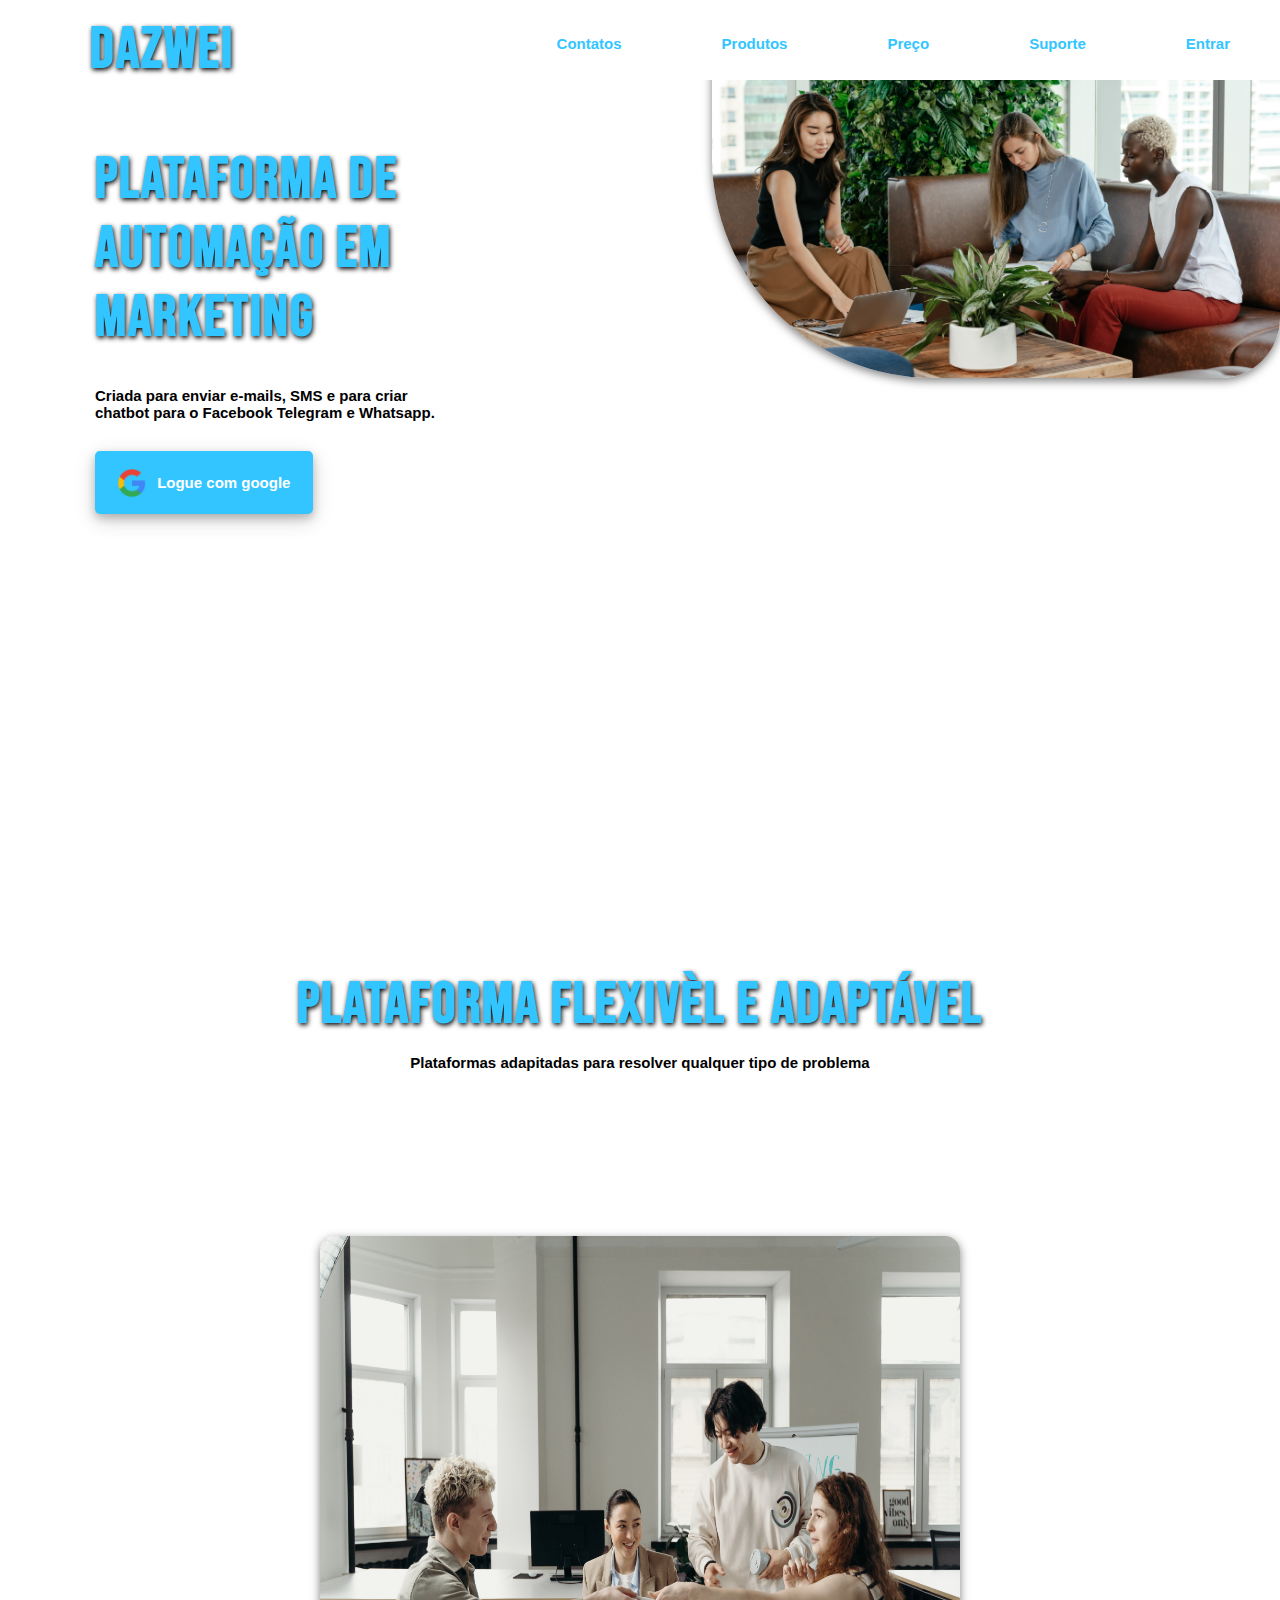
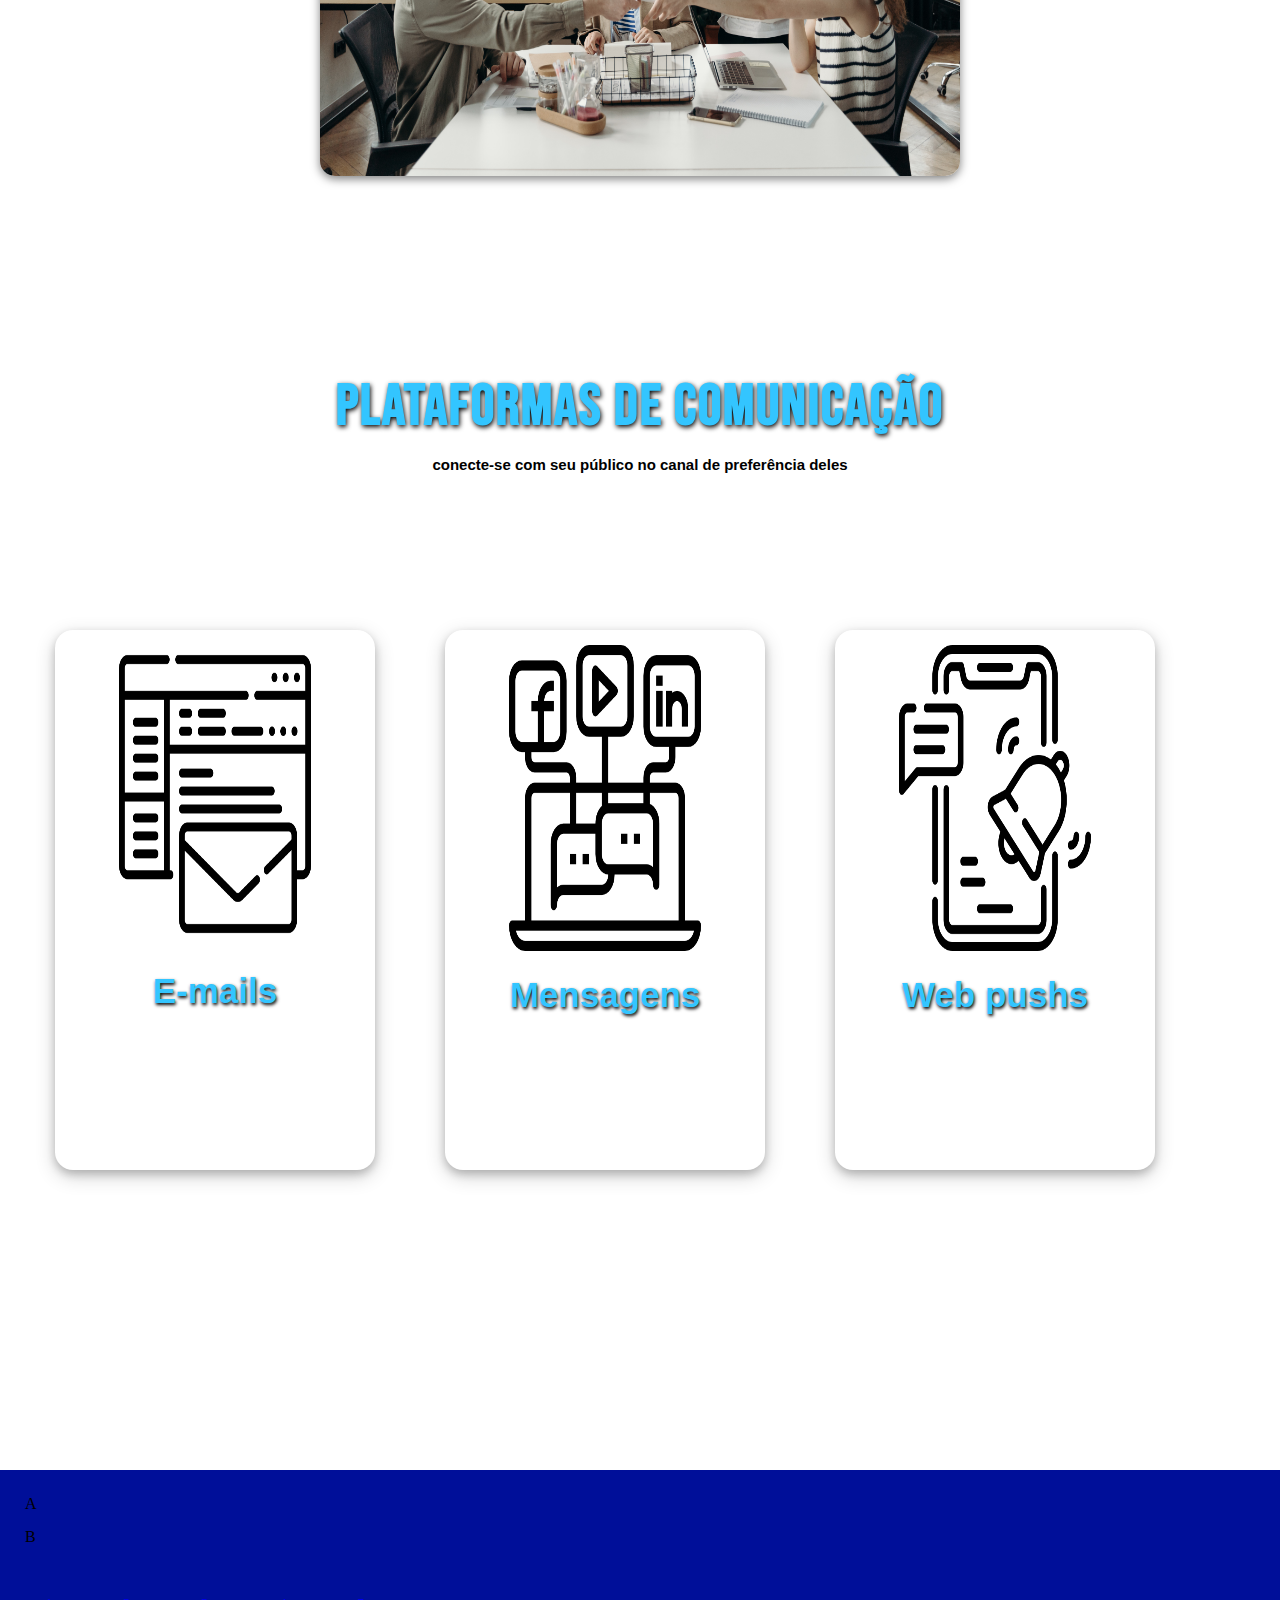
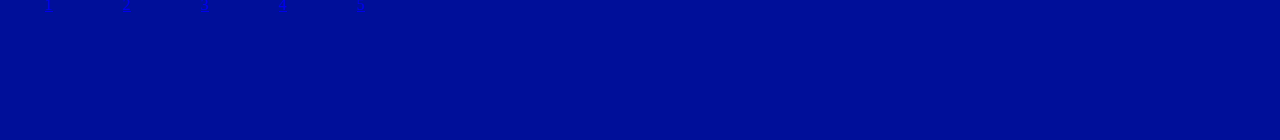
==== index.html @ a372cc3f "adicionado o nome do site e mudanças na nav bar" ====
<!DOCTYPE html>
<html lang="pt-br">
<head>
    <meta charset="UTF-8">
    <meta http-equiv="X-UA-Compatible" content="IE=edge">
    <meta name="viewport" content="width=device-width, initial-scale=1.0">
    <link rel="stylesheet" href="https://cdnjs.cloudflare.com/ajax/libs/font-awesome/4.7.0/css/font-awesome.min.css">
    <link rel="preconnect" href="https://fonts.googleapis.com">
    <link rel="stylesheet" href="https://fonts.googleapis.com/icon?family=Material+Icons">
    <link rel="preconnect" href="https://fonts.gstatic.com" crossorigin>
    <link href="https://fonts.googleapis.com/css2?family=Archivo+Black&family=Bebas+Neue&family=Suez+One&display=swap" rel="stylesheet">
    <link rel="stylesheet" href="./styles/styles.css">
    <link rel="shortcut icon" href="images/favicon_io/favicon.ico" type="image/x-icon">
    <title>Dazwei</title>
</head>
<body>
    
    <header>
        <nav class="nav-1 color-primary-white-background">
            <!--<img src="./images/favicon_io/apple-touch-icon.png"/>-->
            <h1 class="archivo-black-2 color-primary-blue">Dazwei</h1>
            <ul>
                <li><a class="a color-primary-blue font-arial"  href="#">Contatos</a></li>
                <li><a class="a color-primary-blue font-arial" href="#">Produtos</a></li>
                <li><a class="a color-primary-blue font-arial" href="#">Preço</a></li>
                <li><a class="a color-primary-blue font-arial" href="#">Suporte</a></li>
                <li><a class="a color-primary-blue font-arial" href="#">Entrar</a></li>
            </ul>
        </nav>
        <div class="text-1">
            <h2 class="archivo-black-2 color-primary-blue">Plataforma de automação em marketing</h2>
            <p class="font-arial">Criada para enviar e-mails, SMS e para criar <br> chatbot para o Facebook Telegram e Whatsapp.</p>
        <div class="button color-primary-blue-background font-arial color-primary-white"><img src="./images/icons/imagem-google-logo-com-fundo-transparente-1.png"/>Logue com google</div>
        </div>
        <figure class="fig-1">
            <img src="./images/pexels-alexander-suhorucov-6457495.jpg" alt="Imagem principal"/>
        </figure>
    </header>
    <main>
        <section class="sec-1 color-primary-white-background">
            <h3 class="archivo-black-2 color-primary-blue">Plataforma flexivèl e adaptável</h3>
            <p class="font-arial">Plataformas adapitadas para resolver qualquer tipo de problema</p>
            <figure class="fig-2">
                <img src="./images/pexels-cottonbro-7429467.jpg" alt="imagem secundária"/>
            </figure>
        </section>
        <div class="txt-2 color-primary-white-background">
            <h4 class="archivo-black-2 color-primary-blue">Plataformas de comunicação</h4>
            <p class="font-arial">conecte-se com seu público no canal de preferência deles</p>
        </div>
        <section class="sec-2 color-primary-blue">
            <div   class="fig-3 shake">
                <figure>
                    <img src="./images/icons/mail (1).png" alt="email"/>
                </figure>
                <h2  class="font-arial-2">E-mails</h2>
            </div>
            <div  class="fig-4 shake">
                <figure>
                    <img src="./images/icons/midia-social.png" alt="midia"/>
                </figure>
                <h2 class="font-arial-2">Mensagens</h2>
            </div>
            <div  class="fig-5 shake">
                <figure>
                    <img src="./images/icons/notification.png" alt="midia"/>
                </figure>
                <h2 class="font-arial-2">Web pushs</h2>
            </div>
        </section>
    </main>
    <footer class="color-dark-blue-background">
        <button onclick="topFunction()" id="myBtn">
            <!--<i class="material-icons arrow-up">arrow_drop_up</i>-->
            <img src="./images/icons/icons8-slide-up-64.png" title="Inicio"/>
        </button>
        <p>A</p>
        <p>B</p>
        <nav>
            <ul>
                <li><a href="#">1</a></li>
                <li><a href="#">2</a></li>
                <li><a href="#">3</a></li>
                <li><a href="#">4</a></li>
                <li><a href="#">5</a></li>
            </ul>
        </nav>
    </footer>
    <script src="./scripts/script.js"></script>
</body>
</html>
---- styles/styles.css ----
/* formatação do body */
* {
    margin: 0;
    padding: 0;
    box-sizing: border-box;
}
/* fonts */

.font-arial {
    font-family: Arial, Helvetica, sans-serif;
    font-size: 15px;
    font-weight: bold;
}
.font-arial-2 {
    font-family: Arial, Helvetica, sans-serif;
    font-size: 35px;
    font-weight: bold;
}
.font-arial-3 {
    font-family: Arial, Helvetica, sans-serif;
    font-size: 10px;
    font-weight: bold;
}
.bebas-neue {
    font-family: 'Bebas Neue', cursive;
    font-size: 15px;
    font-weight: bold;
}
.bebas-neue-2 {
    font-family: 'Bebas Neue', cursive;
    font-size: 45px;
    font-weight: bold;
    font-stretch: expanded;
    letter-spacing: 5px;
}
.bebas-neue-3 {
    font-family: 'Bebas Neue', cursive;
    font-size: 10px;
    font-weight: bold;
}
.archivo-black {
    font-family: 'Archivo Black', sans-serif;
    font-size: 15px;
    font-family: 'Bebas Neue', cursive;
}
.archivo-black-2 {
    font-family: 'Archivo Black', sans-serif;
    font-size: 58px;
    letter-spacing: 2px;
    font-family: 'Bebas Neue', cursive;
}
.archivo-black-3 {
    font-family: 'Archivo Black', sans-serif;
    font-size: 10px;
    font-family: 'Bebas Neue', cursive;
}
.suez-one {
    font-family: 'Suez One', serif;
    font-size: 58px;
}

/* paleta de cores */
.color-primary-white {
    color: hsl(0, 100%, 100%)
}
.color-primary-white-background {
    background-color: hsl(0, 100%, 100%);
}
.color-primary-blue {
    color: hsl(197, 100%, 60%);
}
.color-primary-blue-background {
    background-color: hsl(197, 100%, 60%);
}
.color-dark-blue {
    color: hsl(234, 100%, 30%);
}
.color-dark-blue-background {
    background-color: hsl(234, 100%, 30%);
}

header {
    display: flex;
    flex-direction: row;
    justify-content: space-between;
    background-position: 50% 50%;
    background-size: cover;
    width: 100%;
    height: 100vh;
}
h1 {
    margin: 15px 0 0 90px;
    text-shadow: 1px 2px 0.1em rgba(0, 0, 0, 1);
}
.text-1 {
    width:max-content;
    margin: 80px 80px;
    height: 50vh;
    align-items: center;
}
p {
    margin: 15px;
    padding: auto;
}
.button {
    width: 17vw;
    height: 7vh;
    border-radius: 5px;
    margin: 15px;
    display: flex;
    margin-top: 30px;
    align-items: center;
    justify-content: center;
    padding: 3px;
    box-shadow: 0 4px 8px 0 rgba(0, 0, 0, 0.2), 0 6px 20px 0 rgba(0, 0, 0, 0.19);
}
.button:hover {
    background-color: hsl(234, 100%, 30%);
}
.button img {
    width: 30px;
    height: 30px;
    margin-right: 10px;
}
.sec-1 {
    display: flex;
    flex-direction: column;
    justify-content: space-between;
    align-items: center;
}
.fig-1 {
    width: 70vw;
    height: 70vh;
}
.fig-1 img {
    
    width: 100%;
    box-sizing: border-box;
    border-radius: 1px 0px 60px 221px;
    box-shadow: 0px 3px 0.6em rgba(0, 0, 0, 0.5);
}
.fig-2 img{
    margin-top: 150px;
    width: 50vw;
    height: 60vh;
    box-sizing: border-box;
    border-radius: 15px;
    box-shadow: 0px 3px 0.6em rgba(0, 0, 0, 0.5);
}
.nav-1 {
    display: flex;
    flex-direction: row;
    justify-content: space-between;
    position: absolute;
    height: 80px;
    width: 100%;  
}
ul {
    justify-content: space-around;
    list-style: none;
}
li {
    float: left;
    margin: 35px;
}
.nav-1 a {
    padding: 15px;
    text-decoration: none;
    border-bottom: 3px solid transparent;
}
.nav-1 a:hover {
    color: hsl(234, 100%, 30%);
    border-bottom: 3px solid hsl(234, 100%, 30%);
}
.sec-1 {
    padding-top: 70px;
    width: 100%;
    height: auto;
}
.sec-2 {
    width: 100%;
    height: auto;
    display: flex;
    flex-direction:row;
    justify-content: center;
    align-items: center;
    padding: 15px;
    padding-bottom: 300px;
}
.txt-2 {
    display: flex;
    justify-content: center;
    align-items: center;
    flex-direction: column;
    padding-top: 50PX;
    height: 50vh;
}
h2 {
    margin: 65px 15px 35px 15px;
    text-shadow: 1px 2px 0.1em rgba(0, 0, 0, 1);
}
h3 {
    text-shadow: 1px 2px 0.1em rgba(0, 0, 0, 1);
}
h4 {
    text-shadow: 1px 2px 0.1em rgba(0, 0, 0, 1);
}
.fig-3 {
    padding: 1px;
    border-radius: 18px;
    margin: -15px 70px 0px 0px;
    width: 25vw;
    height: 60vh;
    text-align: center;
    box-shadow: 0 4px 8px 0 rgba(0, 0, 0, 0.2), 0 6px 20px 0 rgba(0, 0, 0, 0.19);
}
.fig-3 h2 {
    margin: 10px;
}
.fig-3 img {
    margin: 10px;
    width: 15vw;
    height: 34vh;
}
.fig-4 {
    padding: 5px;
    border-radius: 18px;
    width: 25vw;
    height: 60vh;
    margin: -15px 70px 0px 0px;
    text-align: center;
    box-shadow: 0 4px 8px 0 rgba(0, 0, 0, 0.2), 0 6px 20px 0 rgba(0, 0, 0, 0.19);
}
.fig-4 h2 {
    margin: 10px;
}
.fig-4 img {
    width: 15vw;
    height: 34vh;
    margin: 10px;
}
.fig-5 {
    padding: 5px;
    border-radius: 18px;
    width: 25vw;
    height: 60vh;
    margin: -15px 70px 0px 0px;
    text-align: center;
    box-shadow: 0 4px 8px 0 rgba(0, 0, 0, 0.2), 0 6px 20px 0 rgba(0, 0, 0, 0.19);
}
.shake img:hover {
    
    animation: shake 0.5s;
  
    animation-iteration-count: 3.5s;
  }
  
  @keyframes shake {
    0% { transform: translate(1px, 1px) rotate(0deg); }
    10% { transform: translate(-1px, -2px) rotate(-1deg); }
    20% { transform: translate(-3px, 0px) rotate(1deg); }
    30% { transform: translate(3px, 2px) rotate(0deg); }
    40% { transform: translate(1px, -1px) rotate(1deg); }
    50% { transform: translate(-1px, 2px) rotate(-1deg); }
    60% { transform: translate(-3px, 1px) rotate(0deg); }
    70% { transform: translate(3px, 1px) rotate(-1deg); }
    80% { transform: translate(-1px, -1px) rotate(1deg); }
    90% { transform: translate(1px, 2px) rotate(0deg); }
    100% { transform: translate(1px, -2px) rotate(-1deg); }
  }
.fig-5 h2 {
    margin: 10px;
}
.fig-5 img {
    width: 15vw;
    height: 34vh;
    margin: 10px;
}
.arrow-up {
    font-size: 40px;
}
footer {
    width: 100%;
    height: 30vh;
    padding: 10px;
}
#myBtn {
    display: none; /* Hidden by default */
    position: fixed; /* Fixed/sticky position */
    bottom: 200px; /* Place the button at the bottom of the page */
    right: 30px; /* Place the button 30px from the right */
    z-index: 99; /* Make sure it does not overlap */
    border: none; /* Remove borders */
    outline: none; /* Remove outline */
    background-color: hsl(197, 100%, 60%); /* Set a background color */
    color: white; /* Text color */
    cursor: pointer; /* Add a mouse pointer on hover */
    padding: 0px; /* Some padding */
    border-radius: 50%; /* Rounded corners */
    font-size: 4px; /* Increase font size */
    box-shadow: 0 4px 8px 0 rgba(0, 0, 0, 0.384), 0 6px 20px 0 rgba(0, 0, 0, 0.397);
  }
#myBtn img {
    height: 50px;
}
  
  #myBtn:hover {
    background-color: hsl(234, 100%, 30%); /* Add a dark-grey background on hover */
  }
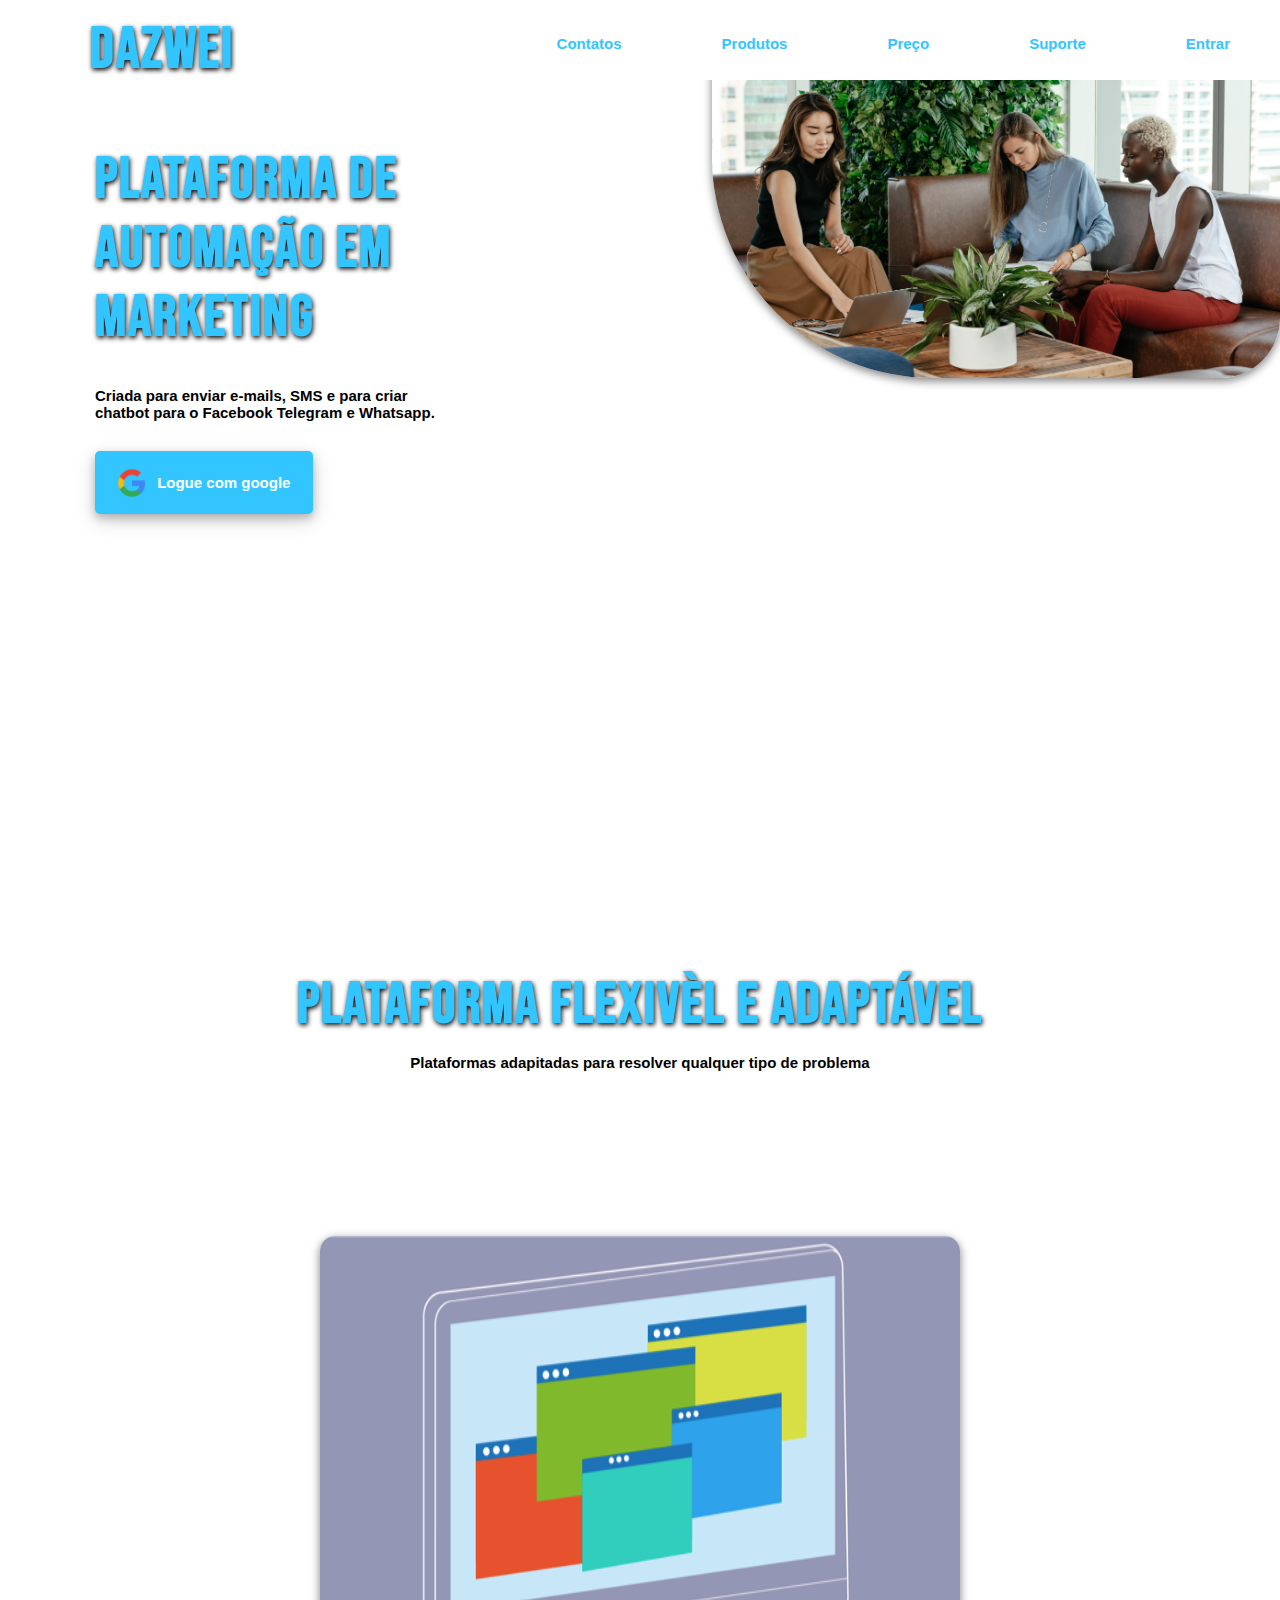
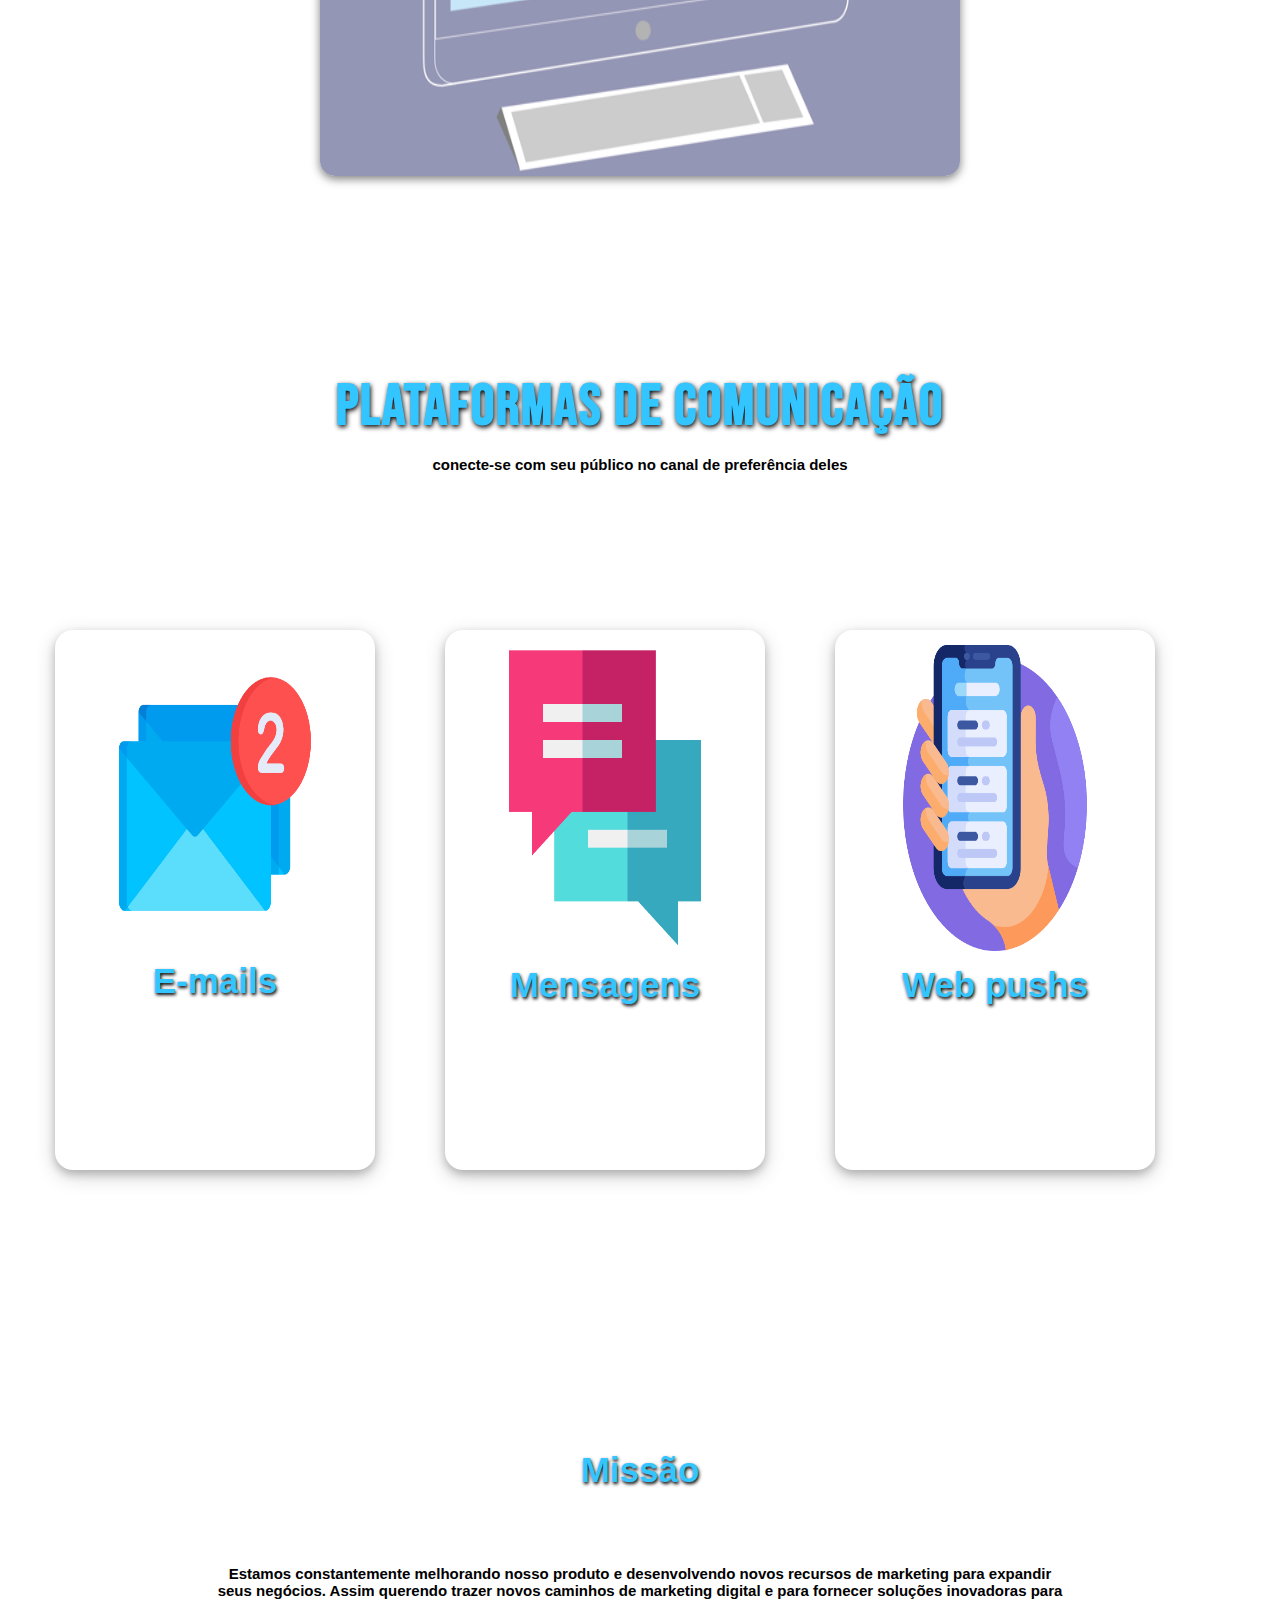
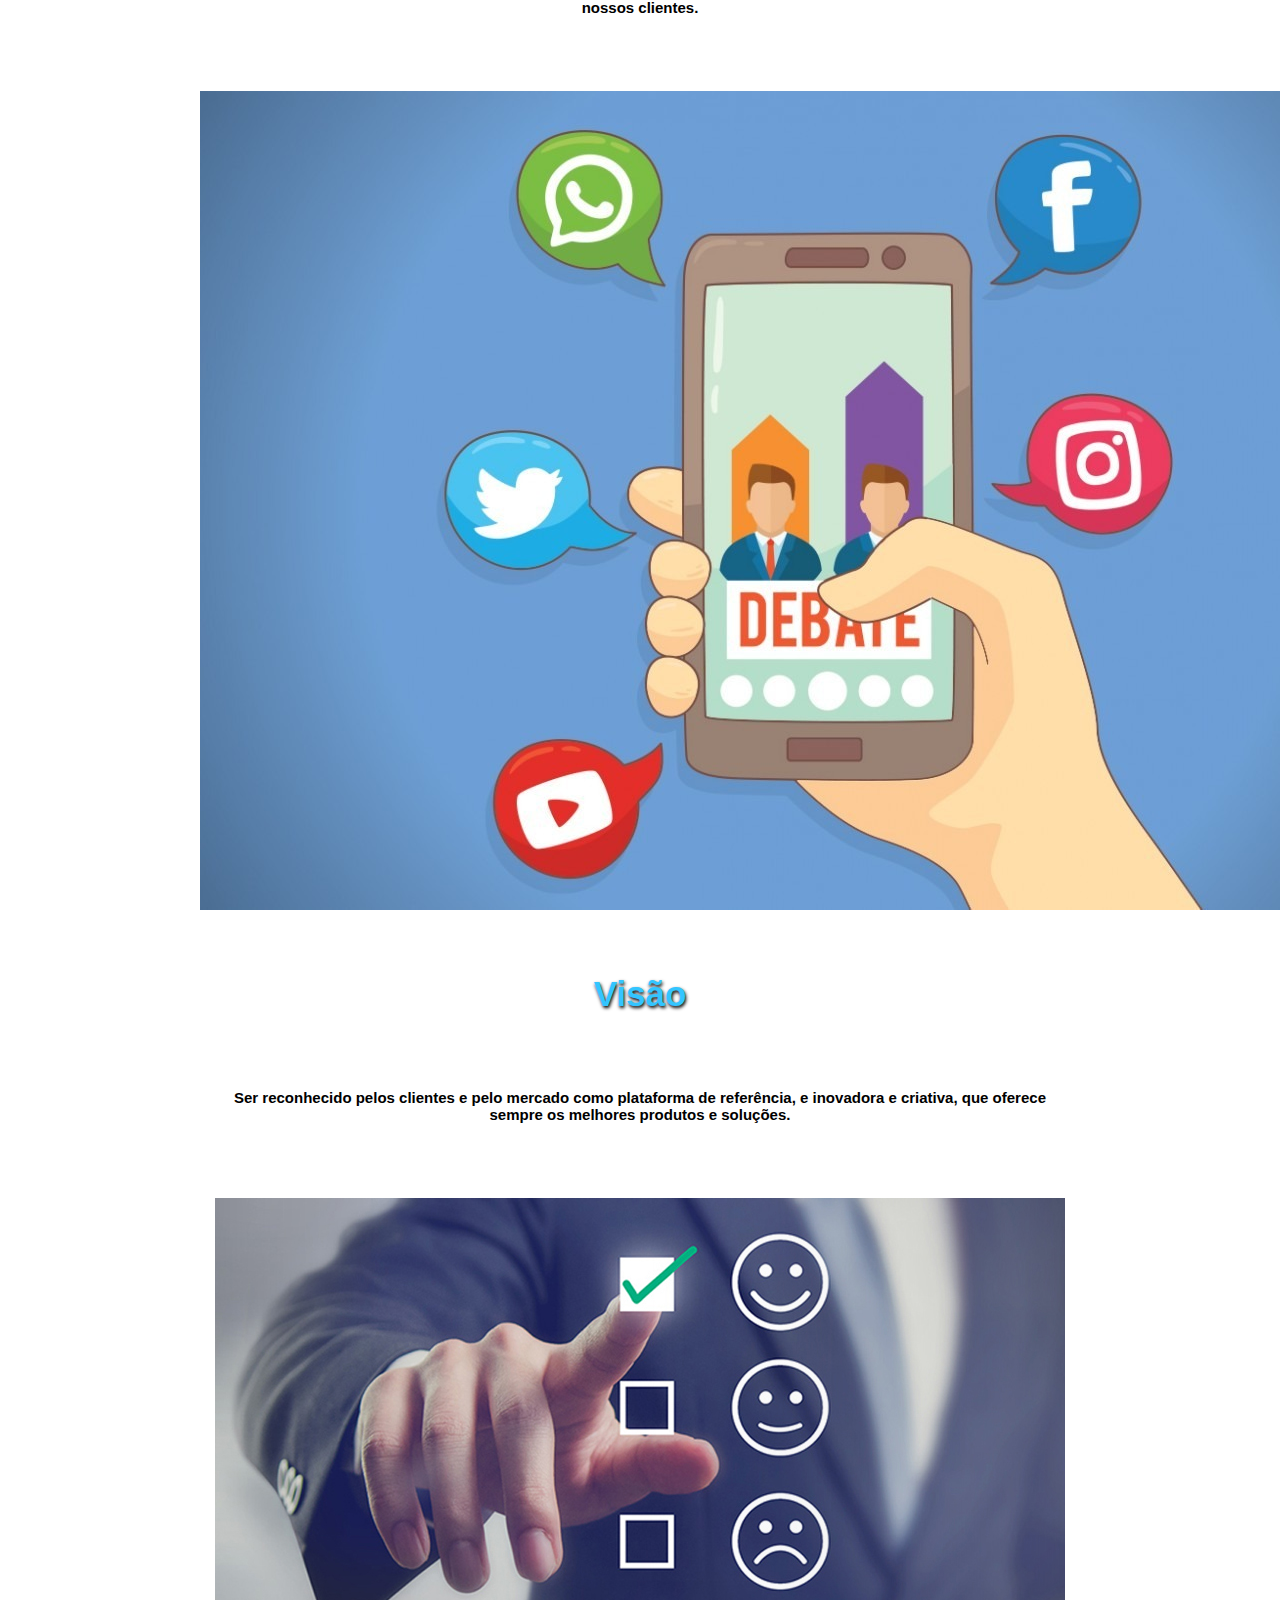
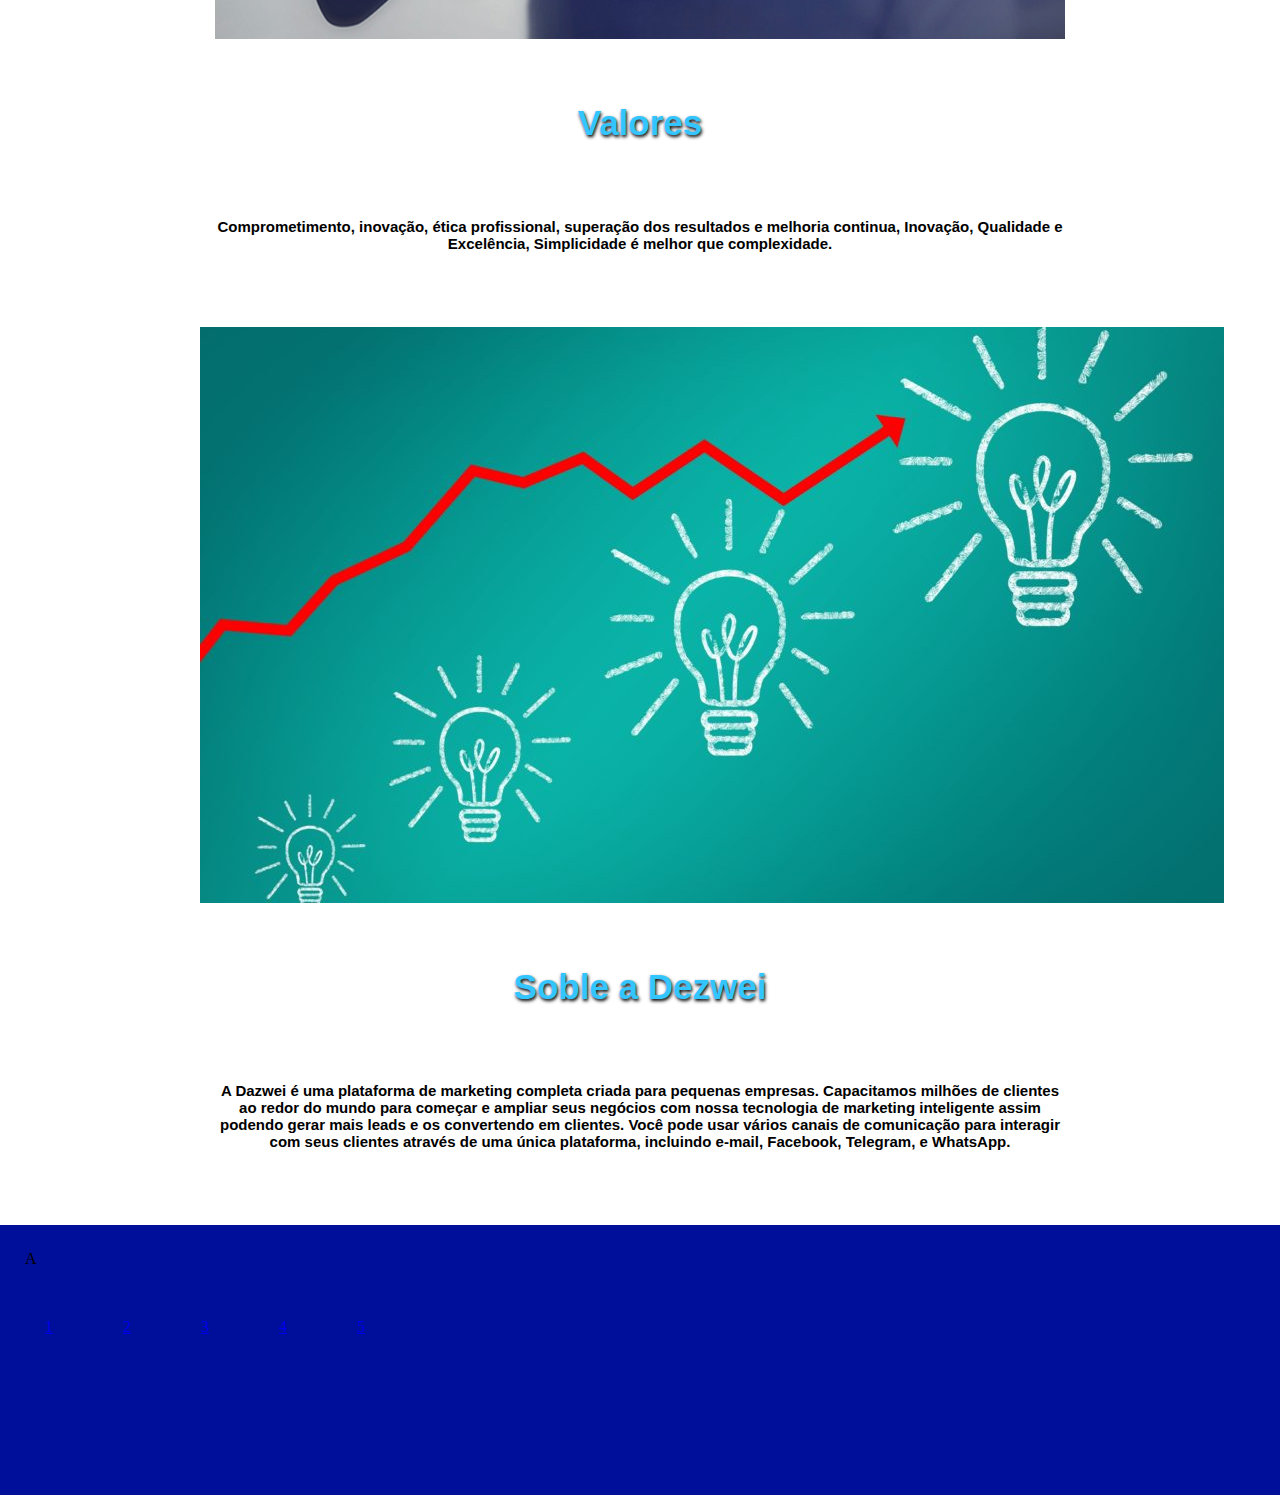
==== commit 2c43aa61: "adaptação e inclusão de novas imagens e sections na pagina principal" ====
--- a/index.html
+++ b/index.html
@@ -24,7 +24,7 @@
                 <li><a class="a color-primary-blue font-arial" href="#">Produtos</a></li>
                 <li><a class="a color-primary-blue font-arial" href="#">Preço</a></li>
                 <li><a class="a color-primary-blue font-arial" href="#">Suporte</a></li>
-                <li><a class="a color-primary-blue font-arial" href="#">Entrar</a></li>
+                <li><a class="a color-primary-blue font-arial" href="./loginPag/login.html">Entrar</a></li>
             </ul>
         </nav>
         <div class="text-1">
@@ -41,7 +41,7 @@
             <h3 class="archivo-black-2 color-primary-blue">Plataforma flexivèl e adaptável</h3>
             <p class="font-arial">Plataformas adapitadas para resolver qualquer tipo de problema</p>
             <figure class="fig-2">
-                <img src="./images/pexels-cottonbro-7429467.jpg" alt="imagem secundária"/>
+                <img src="./images/software.png" alt="imagem secundária"/>
             </figure>
         </section>
         <div class="txt-2 color-primary-white-background">
@@ -51,22 +51,47 @@
         <section class="sec-2 color-primary-blue">
             <div   class="fig-3 shake">
                 <figure>
-                    <img src="./images/icons/mail (1).png" alt="email"/>
+                    <img src="./images/icons/email.png" alt="email"/>
                 </figure>
-                <h2  class="font-arial-2">E-mails</h2>
+                <h5  class="font-arial-2">E-mails</h5>
             </div>
             <div  class="fig-4 shake">
                 <figure>
-                    <img src="./images/icons/midia-social.png" alt="midia"/>
+                    <img src="./images/icons/mensagens.png" alt="midia"/>
                 </figure>
-                <h2 class="font-arial-2">Mensagens</h2>
+                <h6 class="font-arial-2">Mensagens</h6>
             </div>
             <div  class="fig-5 shake">
                 <figure>
-                    <img src="./images/icons/notification.png" alt="midia"/>
+                    <img src="./images/icons/smartphone.png" alt="midia"/>
                 </figure>
-                <h2 class="font-arial-2">Web pushs</h2>
+                <h6 class="font-arial-2">Web pushs</h6>
             </div>
+        </section>
+        <section class="sec-3 color-primary-white-background">
+            <div   class="">
+                <h6 class="font-arial-2 color-primary-blue">Missão</h6>
+                <p class="font-arial">Estamos constantemente melhorando nosso produto e desenvolvendo novos recursos de marketing para expandir seus negócios. Assim querendo trazer novos caminhos de marketing digital e para fornecer soluções inovadoras para nossos clientes.</p>
+                <figure>
+                    <img src="./images/P.jpg" alt="email"/>
+                </figure>
+            </div>
+            <div   class="">
+                <h6 class="font-arial-2 color-primary-blue">Visão</h6>
+                <p class="font-arial">Ser reconhecido pelos clientes e pelo mercado como plataforma de referência, e inovadora e criativa, que oferece sempre os melhores produtos e soluções. </p>
+                <figure>
+                    <img src="./images/R.jpg" alt="email"/>
+                </figure>
+            </div>
+            <div   class="">
+                <h6 class="font-arial-2 color-primary-blue">Valores</h6>
+                <p class="font-arial">Comprometimento, inovação, ética profissional, superação dos resultados e melhoria continua, Inovação, Qualidade e Excelência, Simplicidade é melhor que complexidade.</p>
+                <figure>
+                    <img src="./images/Kaizen.jpg" alt="email"/>
+                </figure>
+            </div>
+            <h6 class="font-arial-2 color-primary-blue">Soble a Dezwei</h6>
+            <p class="font-arial">A Dazwei é uma plataforma de marketing completa criada para pequenas empresas. Capacitamos milhões de clientes ao redor do mundo para começar e ampliar seus negócios com nossa tecnologia de marketing inteligente assim podendo gerar mais leads e os convertendo em clientes. Você pode usar vários canais de comunicação para interagir com seus clientes através de uma única plataforma, incluindo e-mail, Facebook, Telegram, e WhatsApp.</p>
         </section>
     </main>
     <footer class="color-dark-blue-background">
@@ -75,7 +100,6 @@
             <img src="./images/icons/icons8-slide-up-64.png" title="Inicio"/>
         </button>
         <p>A</p>
-        <p>B</p>
         <nav>
             <ul>
                 <li><a href="#">1</a></li>
--- a/styles/styles.css
+++ b/styles/styles.css
@@ -185,7 +185,7 @@
     justify-content: center;
     align-items: center;
     padding: 15px;
-    padding-bottom: 300px;
+    padding-bottom: 150px;
 }
 .txt-2 {
     display: flex;
@@ -203,6 +203,18 @@
     text-shadow: 1px 2px 0.1em rgba(0, 0, 0, 1);
 }
 h4 {
+    text-shadow: 1px 2px 0.1em rgba(0, 0, 0, 1);
+}
+h5 {
+    text-shadow: 1px 2px 0.1em rgba(0, 0, 0, 1);
+}
+h6 {
+    text-shadow: 1px 2px 0.1em rgba(0, 0, 0, 1);
+}
+h6 {
+    text-shadow: 1px 2px 0.1em rgba(0, 0, 0, 1);
+}
+h6 {
     text-shadow: 1px 2px 0.1em rgba(0, 0, 0, 1);
 }
 .fig-3 {
@@ -279,6 +291,23 @@
 .arrow-up {
     font-size: 40px;
 }
+.sec-3 {
+    display: flex;
+    flex-direction: column;
+    padding-right: 200px;
+    padding-left: 200px;
+    display: flex;
+    text-align: center;
+    padding-top: 70px;
+    width: 100%;
+    height: auto;
+}
+.sec-3 h6 {
+    padding: 60px;
+}
+.sec-3 p {
+    padding-bottom: 60px;
+}
 footer {
     width: 100%;
     height: 30vh;
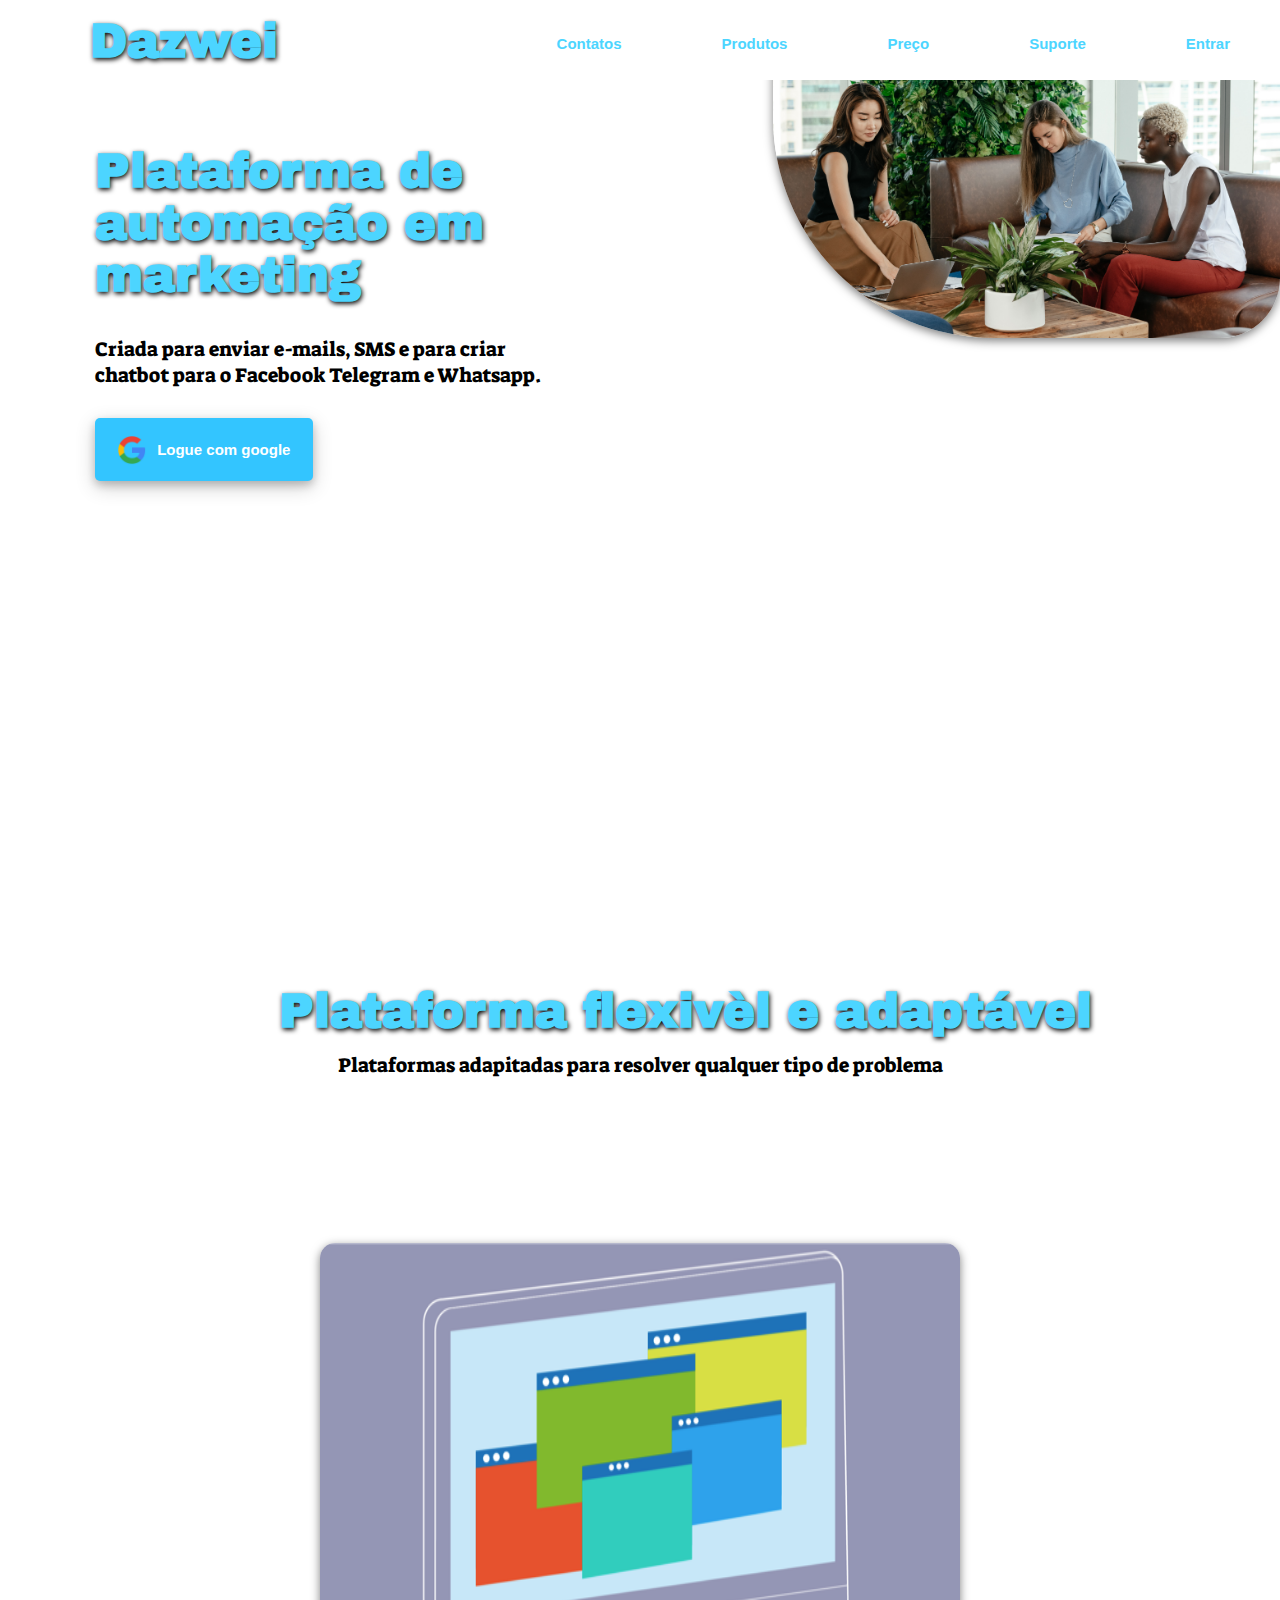
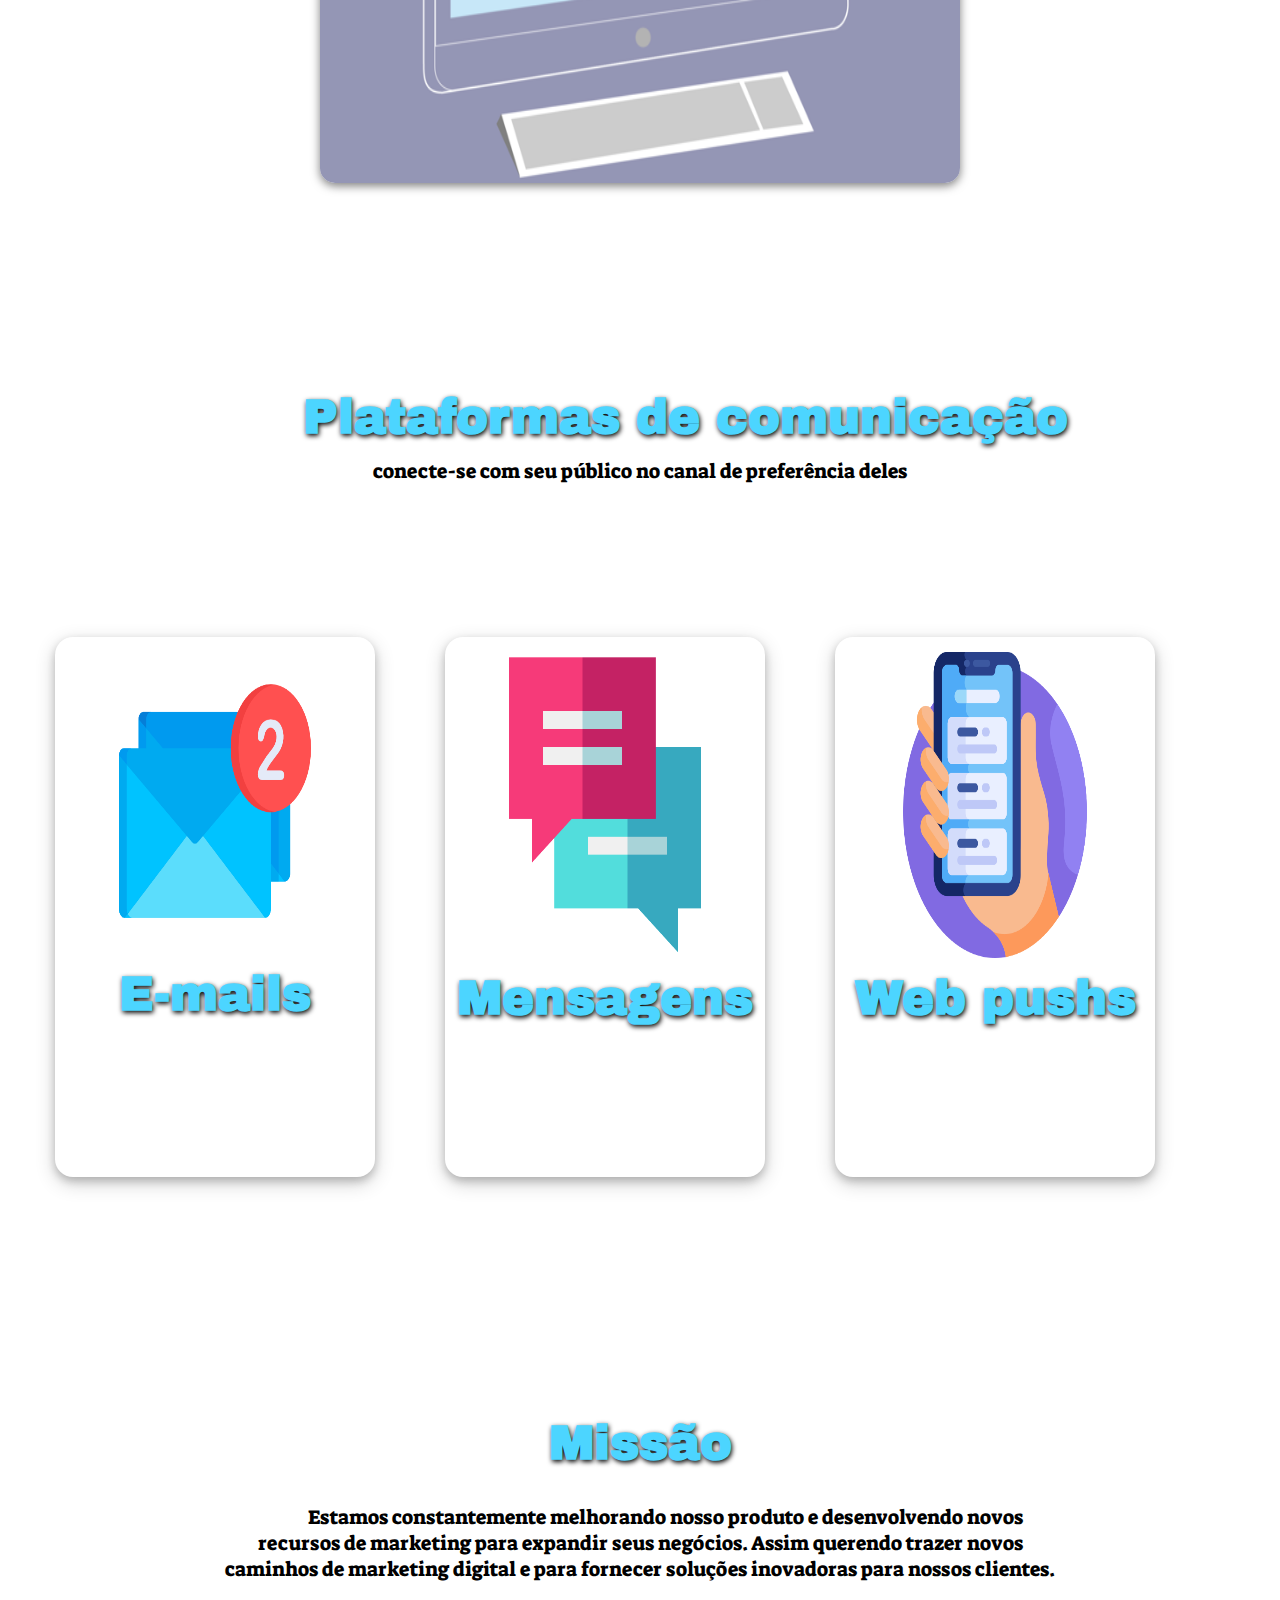
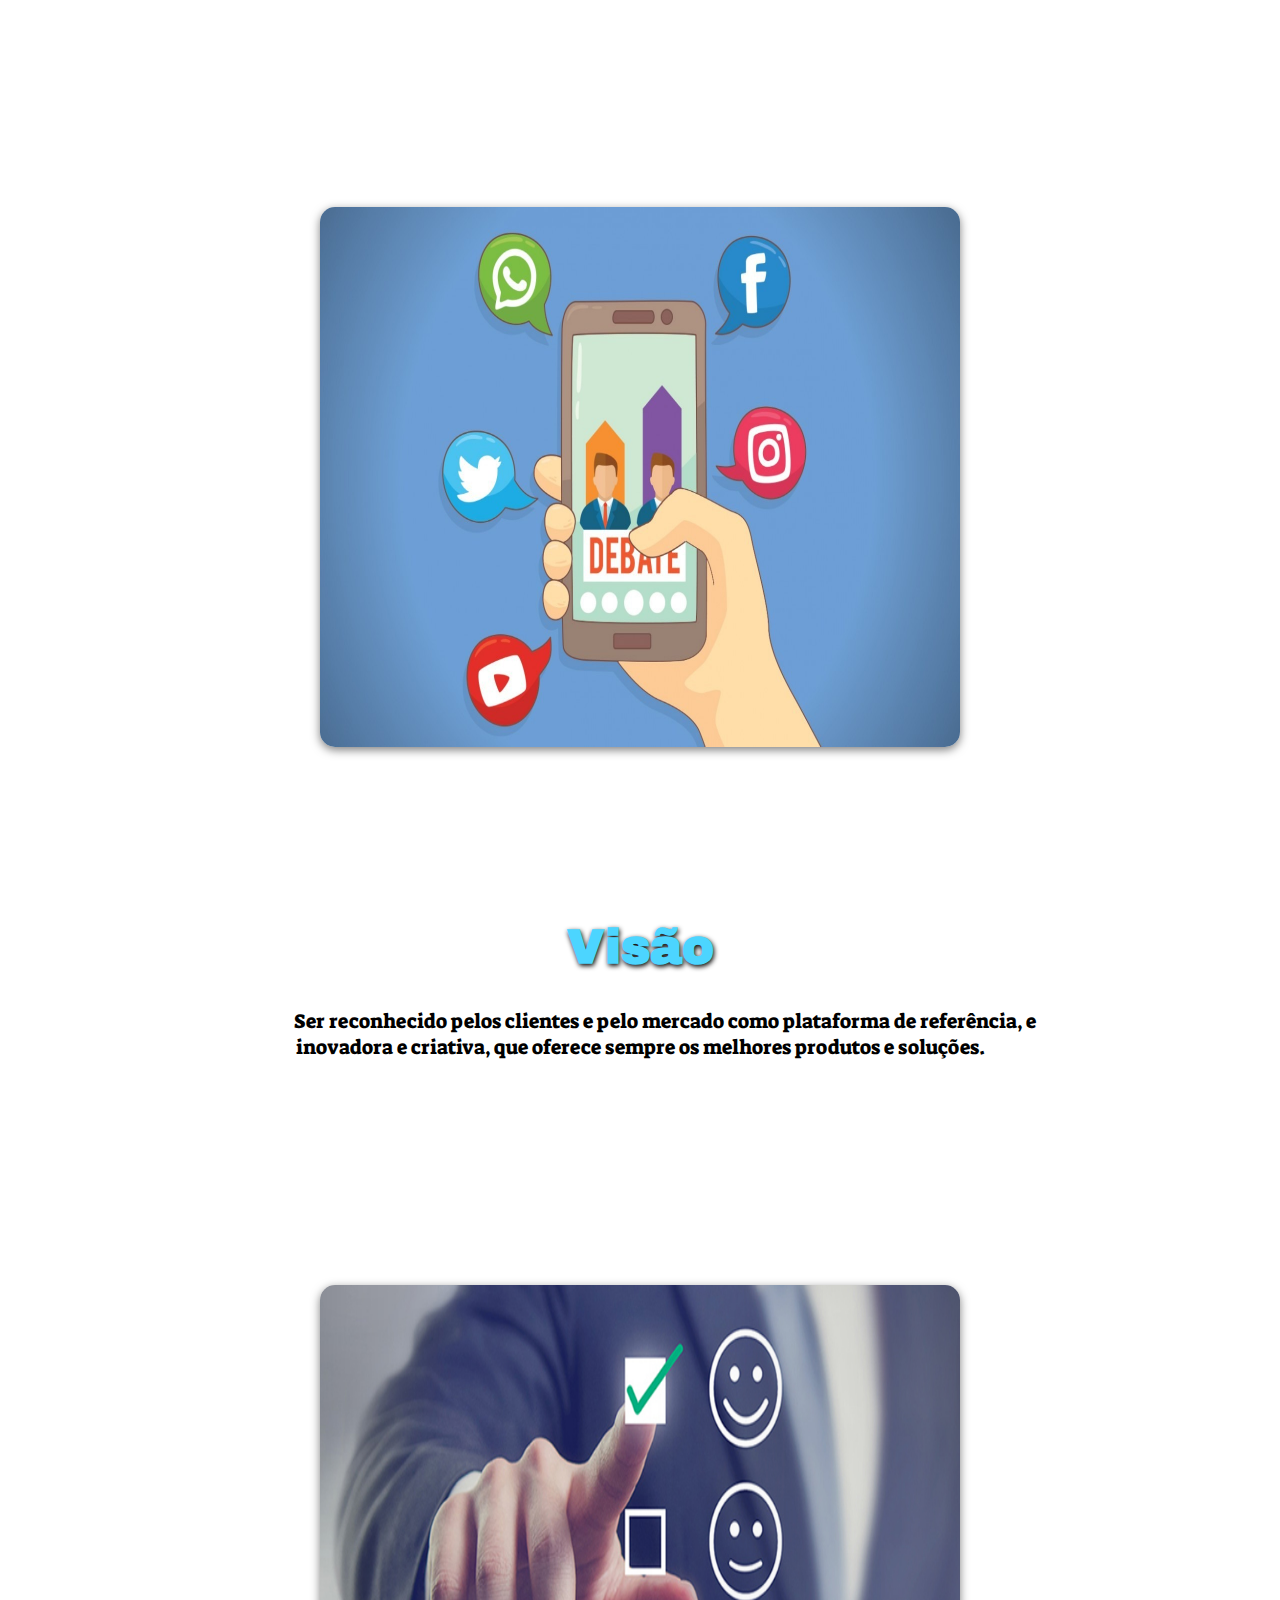
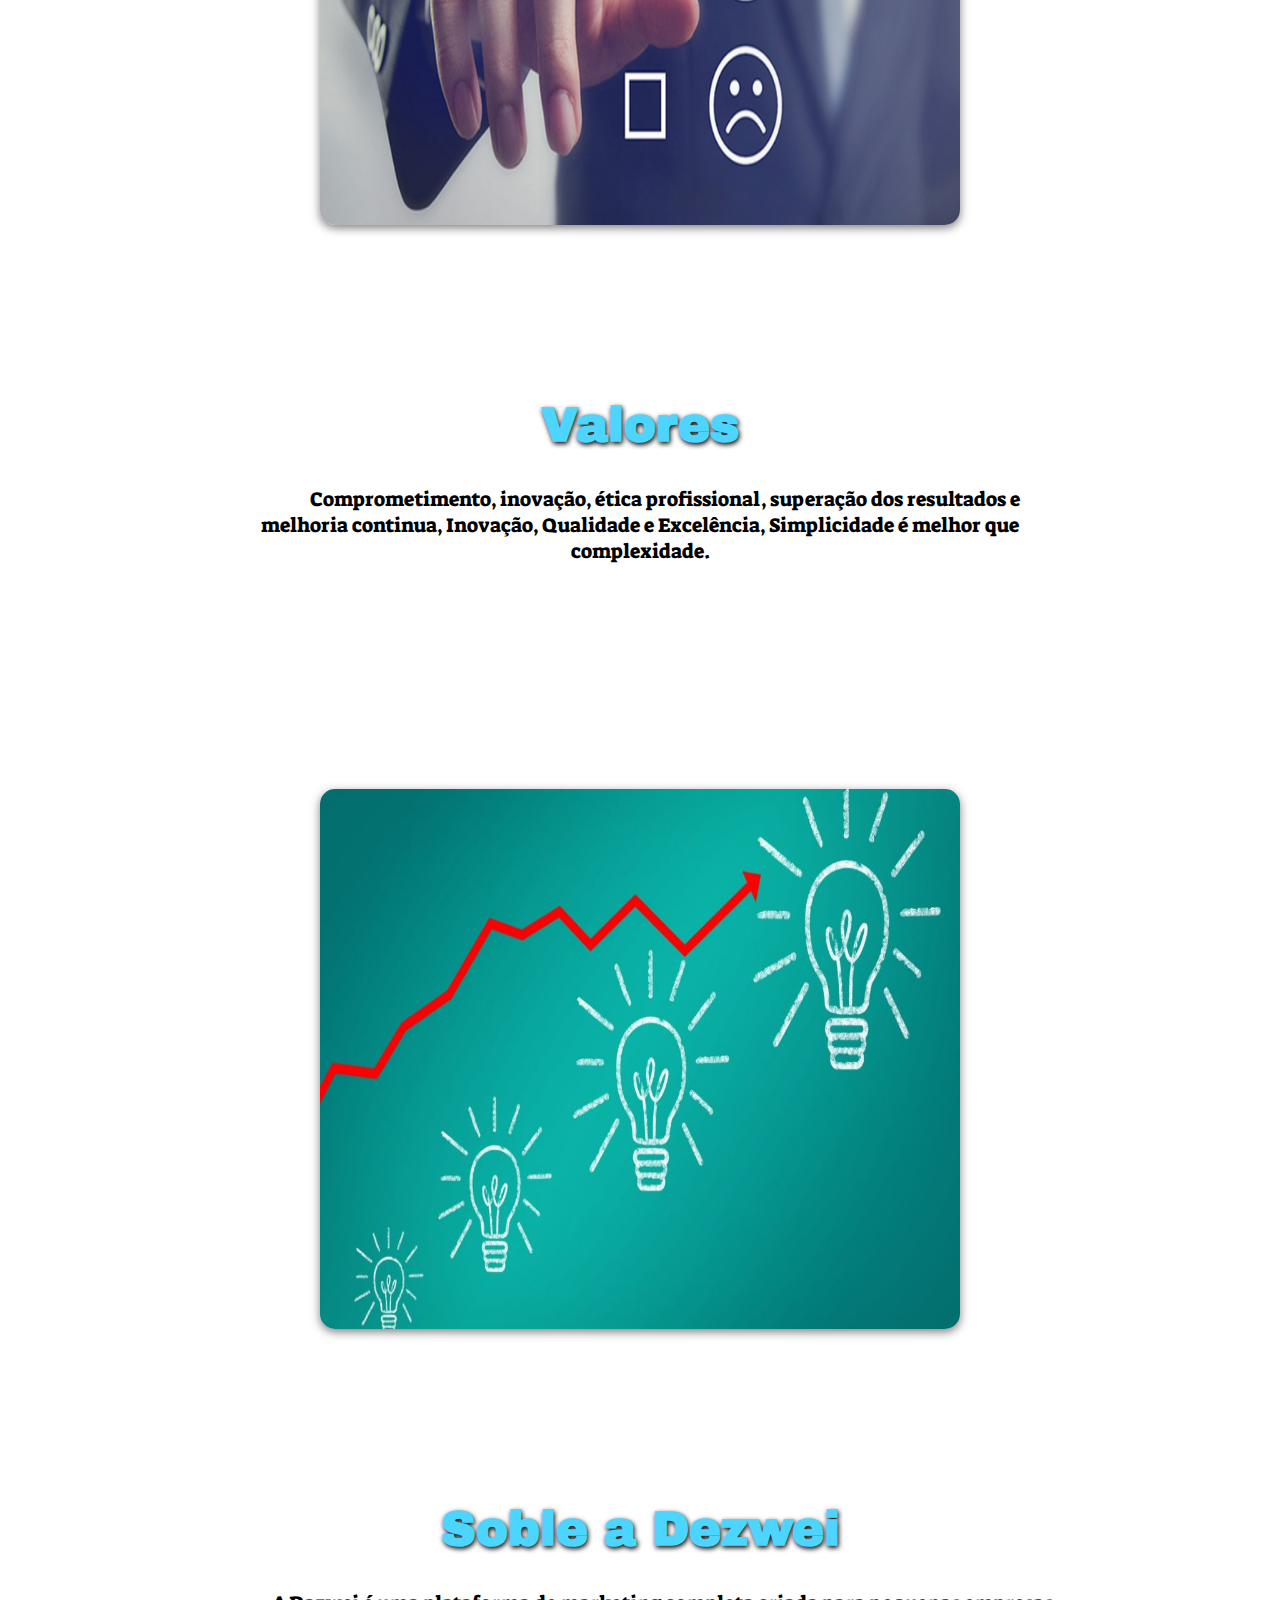
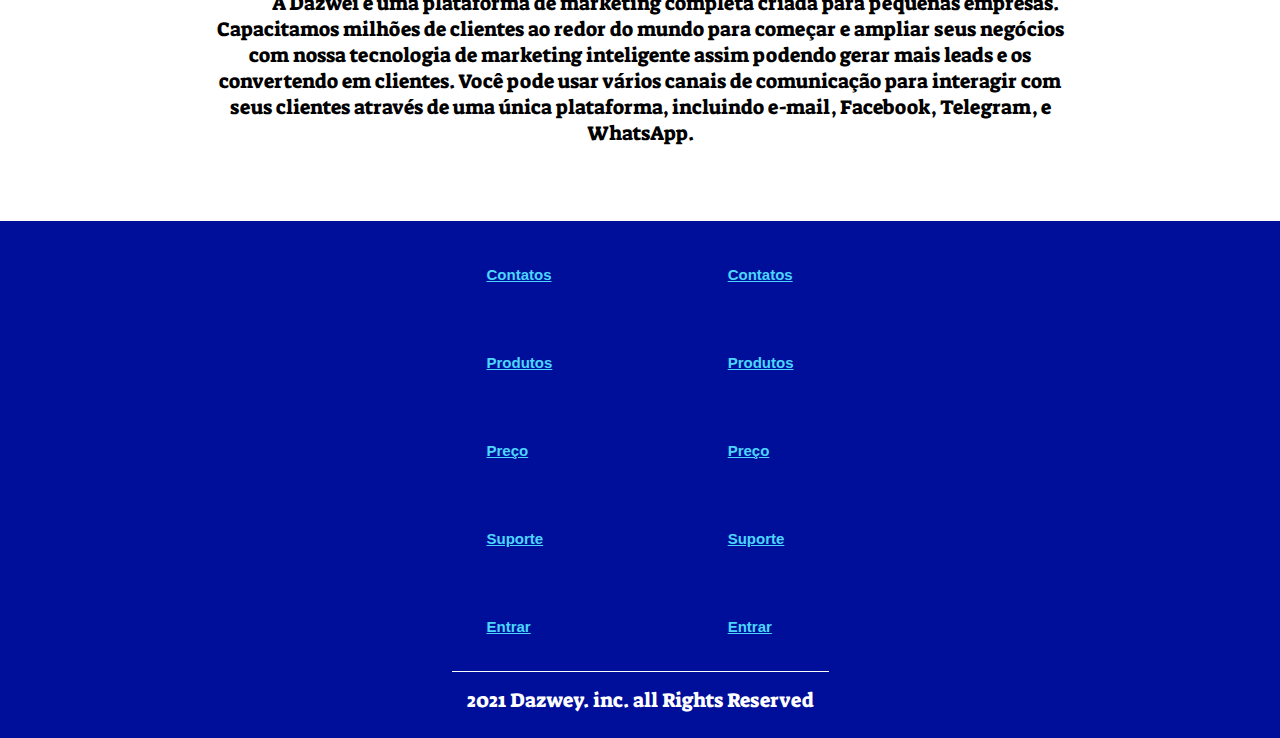
==== commit 1234e0bc: "ajuste nas imagens mudança da fonte e iniciando o footer" ====
--- a/index.html
+++ b/index.html
@@ -8,7 +8,7 @@
     <link rel="preconnect" href="https://fonts.googleapis.com">
     <link rel="stylesheet" href="https://fonts.googleapis.com/icon?family=Material+Icons">
     <link rel="preconnect" href="https://fonts.gstatic.com" crossorigin>
-    <link href="https://fonts.googleapis.com/css2?family=Archivo+Black&family=Bebas+Neue&family=Suez+One&display=swap" rel="stylesheet">
+    <link href="https://fonts.googleapis.com/css2?family=Archivo+Black&family=Bebas+Neue&family=Dela+Gothic+One&family=Suez+One&display=swap" rel="stylesheet">
     <link rel="stylesheet" href="./styles/styles.css">
     <link rel="shortcut icon" href="images/favicon_io/favicon.ico" type="image/x-icon">
     <title>Dazwei</title>
@@ -17,8 +17,8 @@
     
     <header>
         <nav class="nav-1 color-primary-white-background">
-            <!--<img src="./images/favicon_io/apple-touch-icon.png"/>-->
-            <h1 class="archivo-black-2 color-primary-blue">Dazwei</h1>
+            <!--<img src="./images/favicon_io/favicon-32x32.png"/>-->
+            <h1 class="dela-gothic-one color-primary-blue">Dazwei</h1>
             <ul>
                 <li><a class="a color-primary-blue font-arial"  href="#">Contatos</a></li>
                 <li><a class="a color-primary-blue font-arial" href="#">Produtos</a></li>
@@ -28,8 +28,8 @@
             </ul>
         </nav>
         <div class="text-1">
-            <h2 class="archivo-black-2 color-primary-blue">Plataforma de automação em marketing</h2>
-            <p class="font-arial">Criada para enviar e-mails, SMS e para criar <br> chatbot para o Facebook Telegram e Whatsapp.</p>
+            <h2 class="dela-gothic-one color-primary-blue">Plataforma de automação em marketing</h2>
+            <p class="dela-gothic-one-1">Criada para enviar e-mails, SMS e para criar <br> chatbot para o Facebook Telegram e Whatsapp.</p>
         <div class="button color-primary-blue-background font-arial color-primary-white"><img src="./images/icons/imagem-google-logo-com-fundo-transparente-1.png"/>Logue com google</div>
         </div>
         <figure class="fig-1">
@@ -38,60 +38,60 @@
     </header>
     <main>
         <section class="sec-1 color-primary-white-background">
-            <h3 class="archivo-black-2 color-primary-blue">Plataforma flexivèl e adaptável</h3>
-            <p class="font-arial">Plataformas adapitadas para resolver qualquer tipo de problema</p>
+            <h3 class="dela-gothic-one color-primary-blue">Plataforma flexivèl e adaptável</h3>
+            <p class="dela-gothic-one-1">Plataformas adapitadas para resolver qualquer tipo de problema</p>
             <figure class="fig-2">
                 <img src="./images/software.png" alt="imagem secundária"/>
             </figure>
         </section>
         <div class="txt-2 color-primary-white-background">
-            <h4 class="archivo-black-2 color-primary-blue">Plataformas de comunicação</h4>
-            <p class="font-arial">conecte-se com seu público no canal de preferência deles</p>
+            <h4 class="dela-gothic-one color-primary-blue">Plataformas de comunicação</h4>
+            <p class="dela-gothic-one-1">conecte-se com seu público no canal de preferência deles</p>
         </div>
         <section class="sec-2 color-primary-blue">
             <div   class="fig-3 shake">
                 <figure>
                     <img src="./images/icons/email.png" alt="email"/>
                 </figure>
-                <h5  class="font-arial-2">E-mails</h5>
+                <h5  class="dela-gothic-one">E-mails</h5>
             </div>
             <div  class="fig-4 shake">
                 <figure>
                     <img src="./images/icons/mensagens.png" alt="midia"/>
                 </figure>
-                <h6 class="font-arial-2">Mensagens</h6>
+                <h6 class="dela-gothic-one">Mensagens</h6>
             </div>
             <div  class="fig-5 shake">
                 <figure>
                     <img src="./images/icons/smartphone.png" alt="midia"/>
                 </figure>
-                <h6 class="font-arial-2">Web pushs</h6>
+                <h6 class="dela-gothic-one">Web pushs</h6>
             </div>
         </section>
         <section class="sec-3 color-primary-white-background">
             <div   class="">
-                <h6 class="font-arial-2 color-primary-blue">Missão</h6>
-                <p class="font-arial">Estamos constantemente melhorando nosso produto e desenvolvendo novos recursos de marketing para expandir seus negócios. Assim querendo trazer novos caminhos de marketing digital e para fornecer soluções inovadoras para nossos clientes.</p>
-                <figure>
+                <h6 class="dela-gothic-one color-primary-blue">Missão</h6>
+                <p class="dela-gothic-one-1">Estamos constantemente melhorando nosso produto e desenvolvendo novos recursos de marketing para expandir seus negócios. Assim querendo trazer novos caminhos de marketing digital e para fornecer soluções inovadoras para nossos clientes.</p>
+                <figure class="fig-6">
                     <img src="./images/P.jpg" alt="email"/>
                 </figure>
             </div>
             <div   class="">
-                <h6 class="font-arial-2 color-primary-blue">Visão</h6>
-                <p class="font-arial">Ser reconhecido pelos clientes e pelo mercado como plataforma de referência, e inovadora e criativa, que oferece sempre os melhores produtos e soluções. </p>
-                <figure>
+                <h6 class="dela-gothic-one color-primary-blue">Visão</h6>
+                <p class="dela-gothic-one-1">Ser reconhecido pelos clientes e pelo mercado como plataforma de referência, e inovadora e criativa, que oferece sempre os melhores produtos e soluções. </p>
+                <figure class="fig-7">
                     <img src="./images/R.jpg" alt="email"/>
                 </figure>
             </div>
             <div   class="">
-                <h6 class="font-arial-2 color-primary-blue">Valores</h6>
-                <p class="font-arial">Comprometimento, inovação, ética profissional, superação dos resultados e melhoria continua, Inovação, Qualidade e Excelência, Simplicidade é melhor que complexidade.</p>
-                <figure>
+                <h6 class="dela-gothic-one color-primary-blue">Valores</h6>
+                <p class="dela-gothic-one-1">Comprometimento, inovação, ética profissional, superação dos resultados e melhoria continua, Inovação, Qualidade e Excelência, Simplicidade é melhor que complexidade.</p>
+                <figure class="fig-8">
                     <img src="./images/Kaizen.jpg" alt="email"/>
                 </figure>
             </div>
-            <h6 class="font-arial-2 color-primary-blue">Soble a Dezwei</h6>
-            <p class="font-arial">A Dazwei é uma plataforma de marketing completa criada para pequenas empresas. Capacitamos milhões de clientes ao redor do mundo para começar e ampliar seus negócios com nossa tecnologia de marketing inteligente assim podendo gerar mais leads e os convertendo em clientes. Você pode usar vários canais de comunicação para interagir com seus clientes através de uma única plataforma, incluindo e-mail, Facebook, Telegram, e WhatsApp.</p>
+            <h6 class="dela-gothic-one color-primary-blue">Soble a Dezwei</h6>
+            <p class="dela-gothic-one-1">A Dazwei é uma plataforma de marketing completa criada para pequenas empresas. Capacitamos milhões de clientes ao redor do mundo para começar e ampliar seus negócios com nossa tecnologia de marketing inteligente assim podendo gerar mais leads e os convertendo em clientes. Você pode usar vários canais de comunicação para interagir com seus clientes através de uma única plataforma, incluindo e-mail, Facebook, Telegram, e WhatsApp.</p>
         </section>
     </main>
     <footer class="color-dark-blue-background">
@@ -99,15 +99,23 @@
             <!--<i class="material-icons arrow-up">arrow_drop_up</i>-->
             <img src="./images/icons/icons8-slide-up-64.png" title="Inicio"/>
         </button>
-        <p>A</p>
         <nav>
-            <ul>
-                <li><a href="#">1</a></li>
-                <li><a href="#">2</a></li>
-                <li><a href="#">3</a></li>
-                <li><a href="#">4</a></li>
-                <li><a href="#">5</a></li>
+            <ul class="list-f">
+                <li><a class="a color-primary-blue font-arial"  href="#">Contatos</a></li>
+                <li><a class="a color-primary-blue font-arial" href="#">Produtos</a></li>
+                <li><a class="a color-primary-blue font-arial" href="#">Preço</a></li>
+                <li><a class="a color-primary-blue font-arial" href="#">Suporte</a></li>
+                <li><a class="a color-primary-blue font-arial" href="./loginPag/login.html">Entrar</a></li>
             </ul>
+            <ul class="list-f1">
+                <li><a class="a color-primary-blue font-arial"  href="#">Contatos</a></li>
+                <li><a class="a color-primary-blue font-arial" href="#">Produtos</a></li>
+                <li><a class="a color-primary-blue font-arial" href="#">Preço</a></li>
+                <li><a class="a color-primary-blue font-arial" href="#">Suporte</a></li>
+                <li><a class="a color-primary-blue font-arial" href="./loginPag/login.html">Entrar</a></li>
+            </ul>
+            <hr size="3" style="background-color: rgb(252, 252, 252); width: 100%; border: none; justify-content: center; align-items: center;"/>
+            <p class="dela-gothic-one-1 color-primary-white">2021 Dazwey. inc. all Rights Reserved</p>
         </nav>
     </footer>
     <script src="./scripts/script.js"></script>
--- a/styles/styles.css
+++ b/styles/styles.css
@@ -58,6 +58,14 @@
     font-family: 'Suez One', serif;
     font-size: 58px;
 }
+.dela-gothic-one {
+    font-family: 'Archivo Black', sans-serif;
+    font-size: 48px;
+}
+.dela-gothic-one-1 {
+    font-family: 'Suez One', serif;
+    font-size: 20px;
+}
 
 /* paleta de cores */
 .color-primary-white {
@@ -67,7 +75,7 @@
     background-color: hsl(0, 100%, 100%);
 }
 .color-primary-blue {
-    color: hsl(197, 100%, 60%);
+    color: hsl(194, 100%, 65%);
 }
 .color-primary-blue-background {
     background-color: hsl(197, 100%, 60%);
@@ -100,7 +108,6 @@
 }
 p {
     margin: 15px;
-    padding: auto;
 }
 .button {
     width: 17vw;
@@ -133,7 +140,6 @@
     height: 70vh;
 }
 .fig-1 img {
-    
     width: 100%;
     box-sizing: border-box;
     border-radius: 1px 0px 60px 221px;
@@ -200,18 +206,14 @@
     text-shadow: 1px 2px 0.1em rgba(0, 0, 0, 1);
 }
 h3 {
+    margin: 15px 0 0 90px;
     text-shadow: 1px 2px 0.1em rgba(0, 0, 0, 1);
 }
 h4 {
+    margin: 15px 0 0 90px;
     text-shadow: 1px 2px 0.1em rgba(0, 0, 0, 1);
 }
 h5 {
-    text-shadow: 1px 2px 0.1em rgba(0, 0, 0, 1);
-}
-h6 {
-    text-shadow: 1px 2px 0.1em rgba(0, 0, 0, 1);
-}
-h6 {
     text-shadow: 1px 2px 0.1em rgba(0, 0, 0, 1);
 }
 h6 {
@@ -302,16 +304,57 @@
     width: 100%;
     height: auto;
 }
+.fig-6 img{
+    margin-top: 150px;
+    margin-bottom: 150px;
+    width: 50vw;
+    height: 60vh;
+    box-sizing: border-box;
+    border-radius: 15px;
+    box-shadow: 0px 3px 0.6em rgba(0, 0, 0, 0.5);
+}
+.fig-7 img{
+    margin-top: 150px;
+    margin-bottom: 150px;
+    width: 50vw;
+    height: 60vh;
+    box-sizing: border-box;
+    border-radius: 15px;
+    box-shadow: 0px 3px 0.6em rgba(0, 0, 0, 0.5);
+}
+.fig-8 img{
+    margin-top: 150px;
+    margin-bottom: 150px;
+    width: 50vw;
+    height: 60vh;
+    box-sizing: border-box;
+    border-radius: 15px;
+    box-shadow: 0px 3px 0.6em rgba(0, 0, 0, 0.5);
+}
 .sec-3 h6 {
-    padding: 60px;
+    padding: 20px;
 }
 .sec-3 p {
     padding-bottom: 60px;
+    text-indent: 50px;
 }
 footer {
-    width: 100%;
-    height: 30vh;
+    display: flex;
+    flex-direction: row;
+    justify-content: space-around;
+    width: 100%;
+    height: auto;
     padding: 10px;
+}
+.list-f {
+    float: left;
+    display: flex;
+    flex-direction: column;
+}
+.list-f1 {
+    float: right;
+    display: flex;
+    flex-direction: column;
 }
 #myBtn {
     display: none; /* Hidden by default */
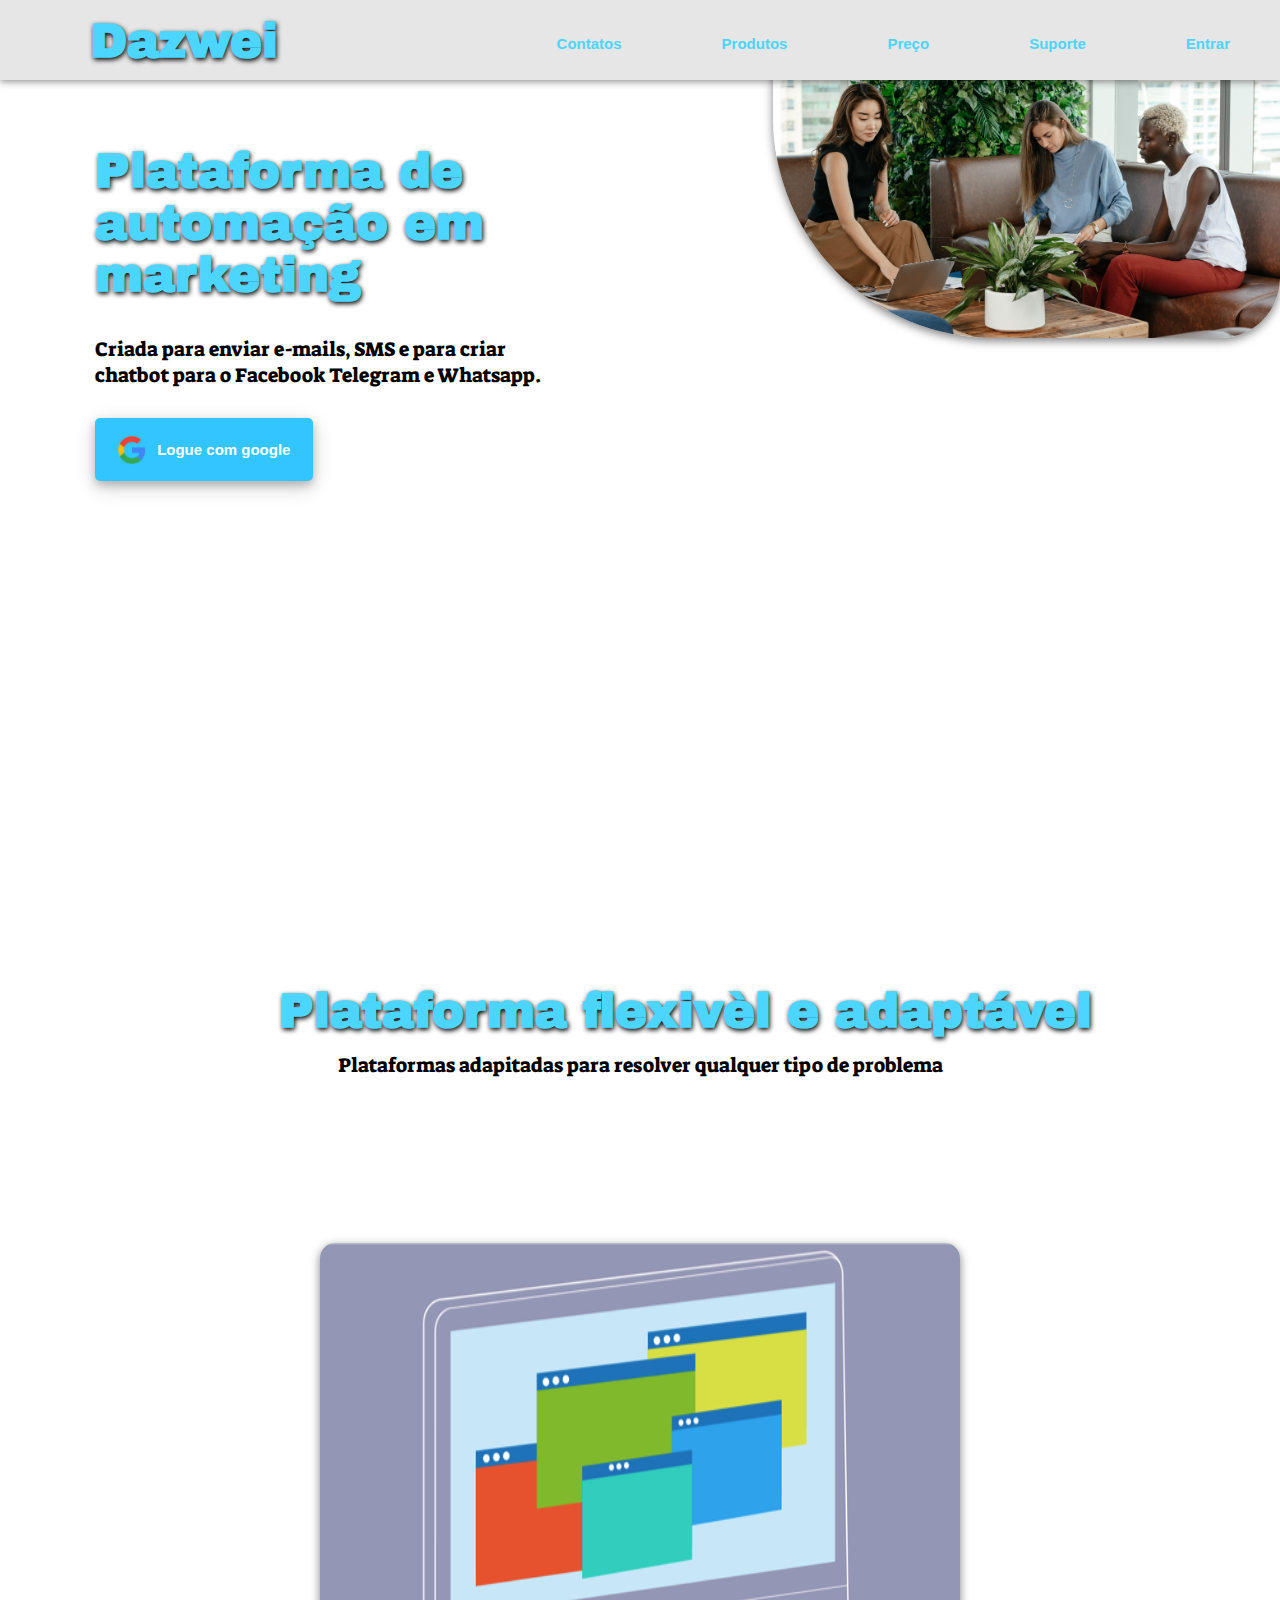
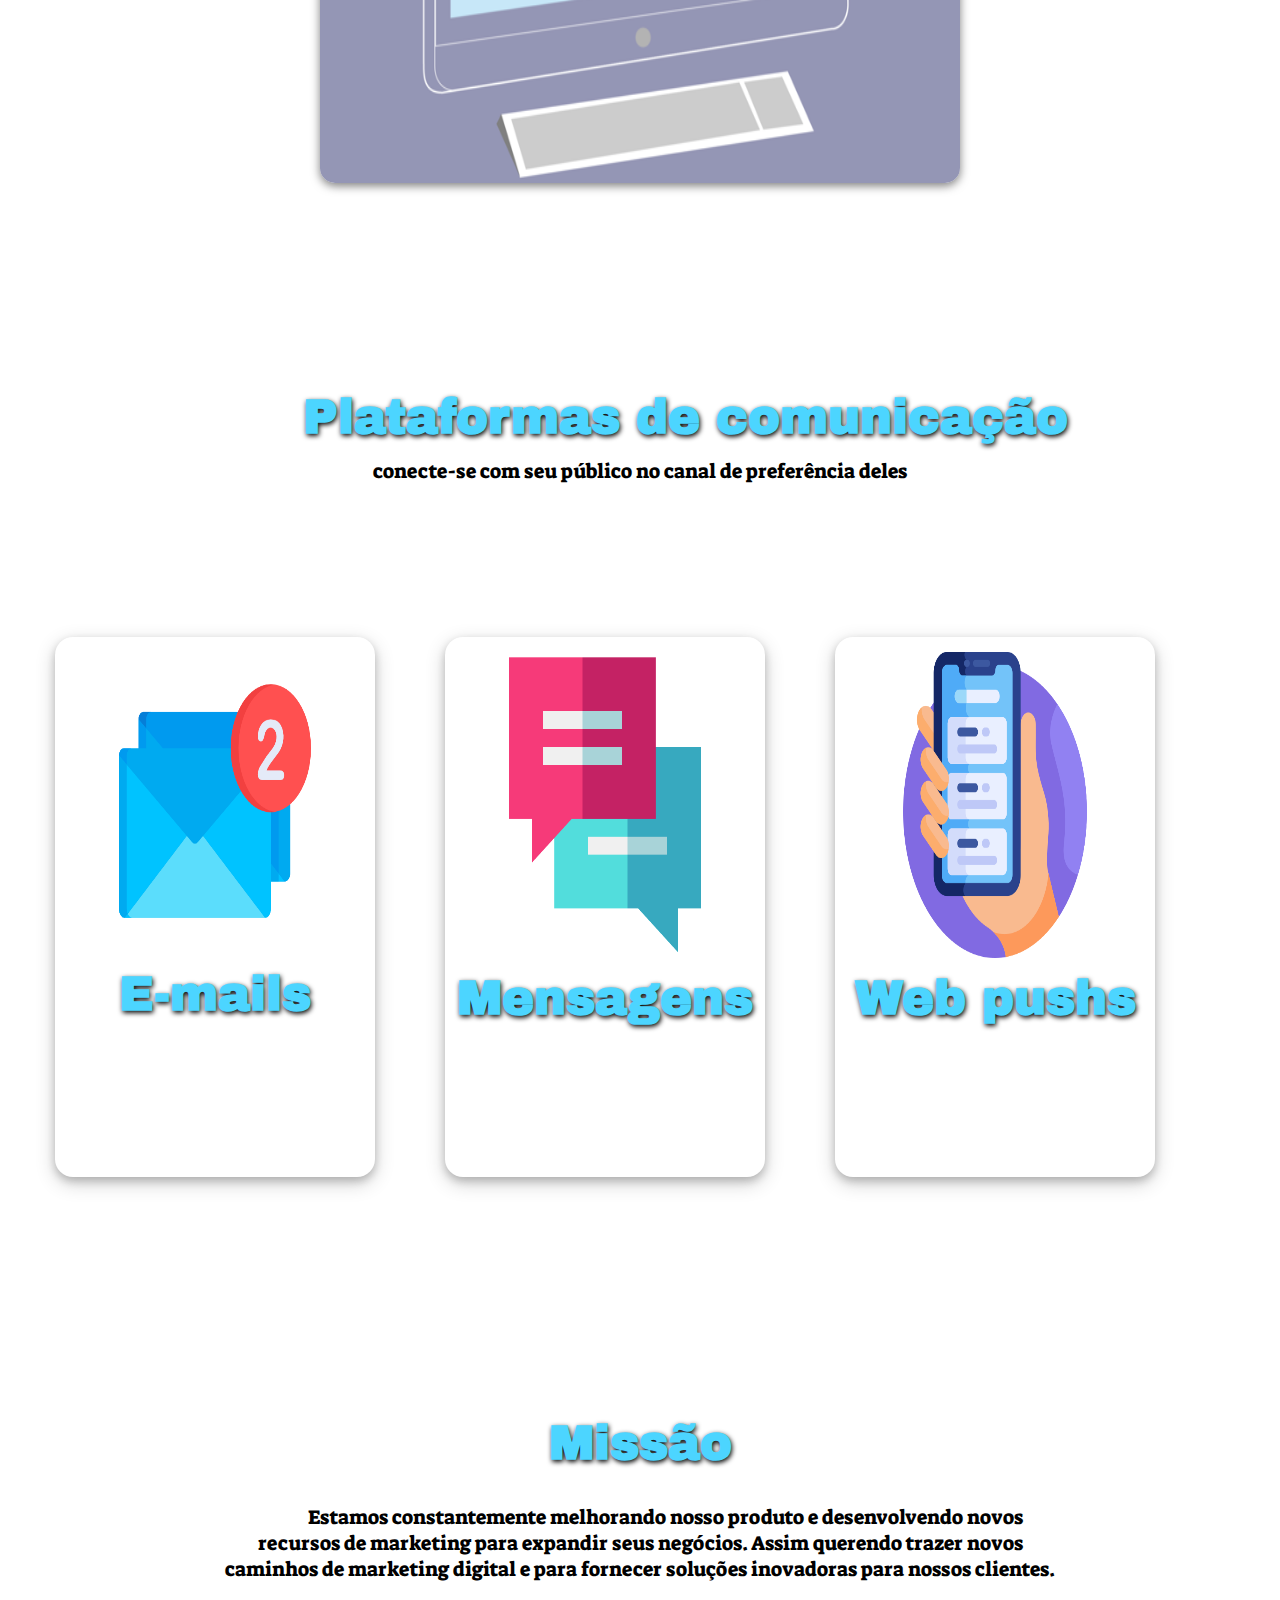
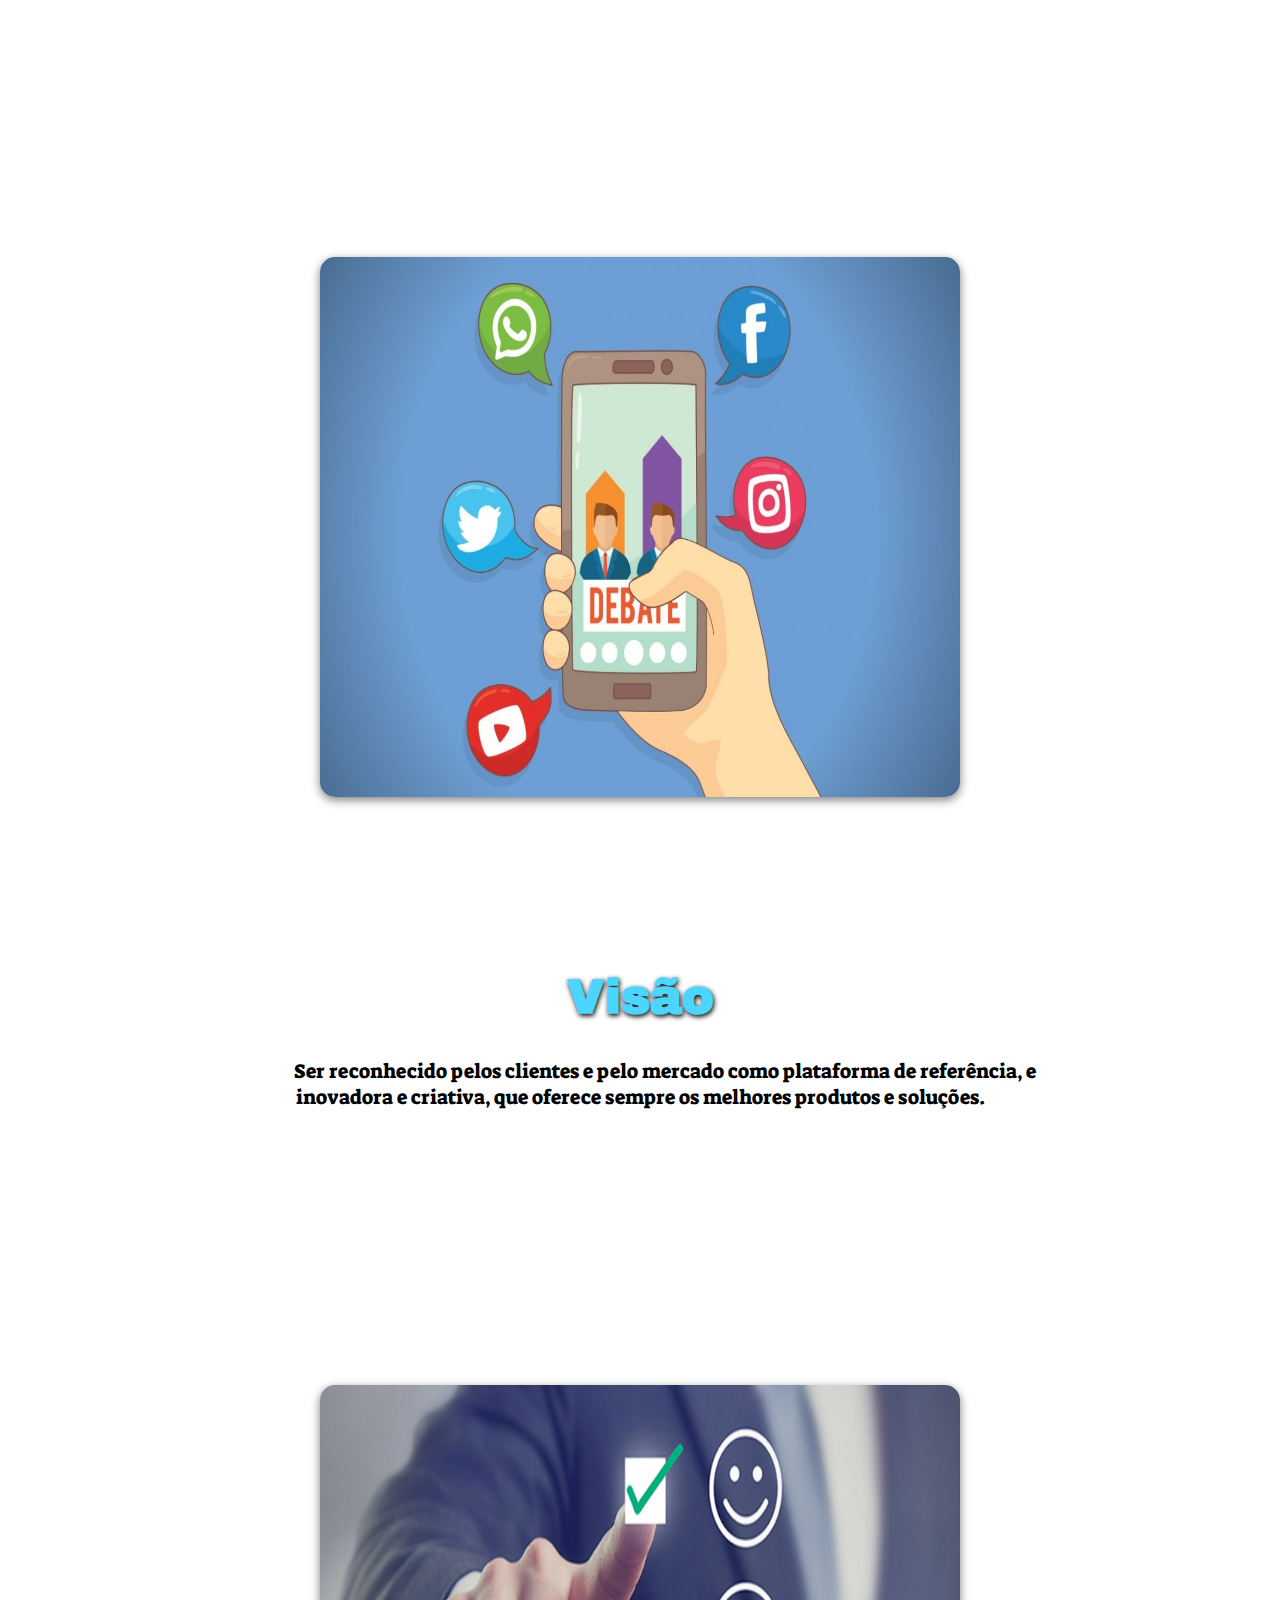
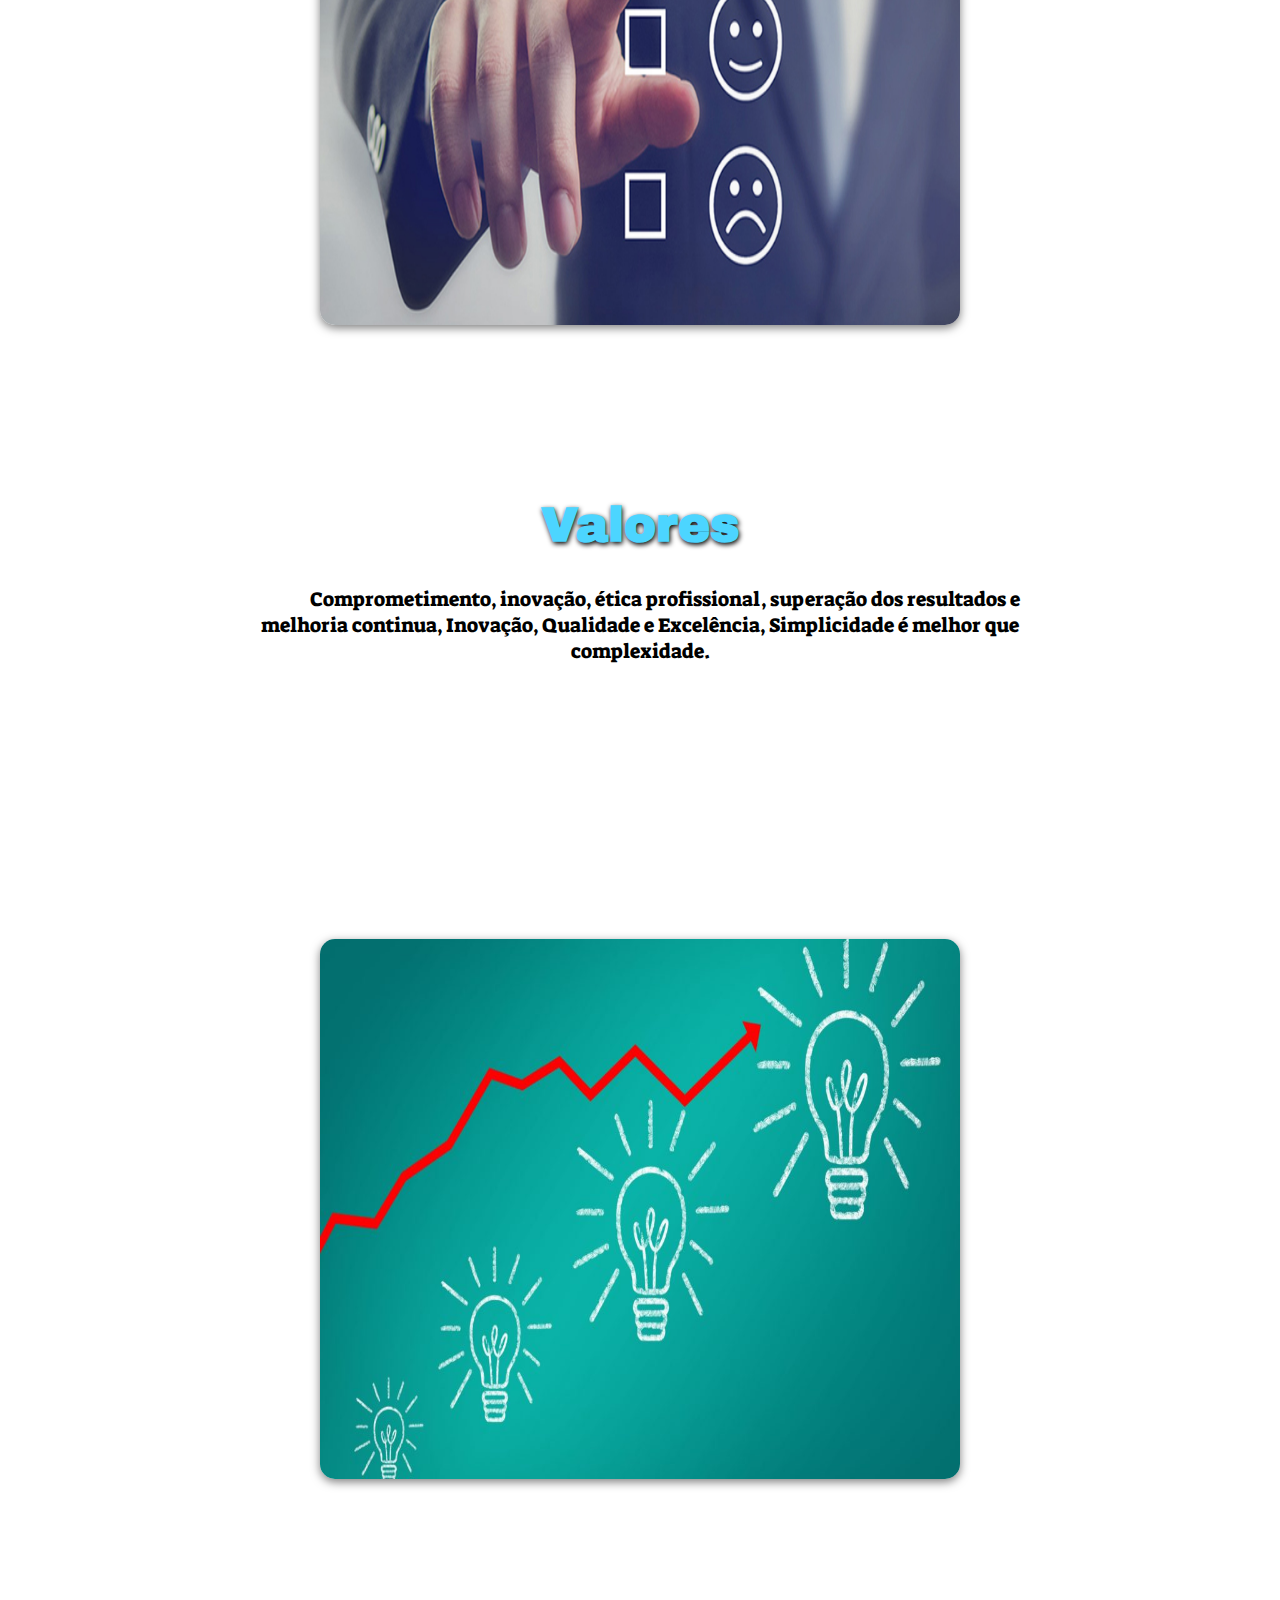
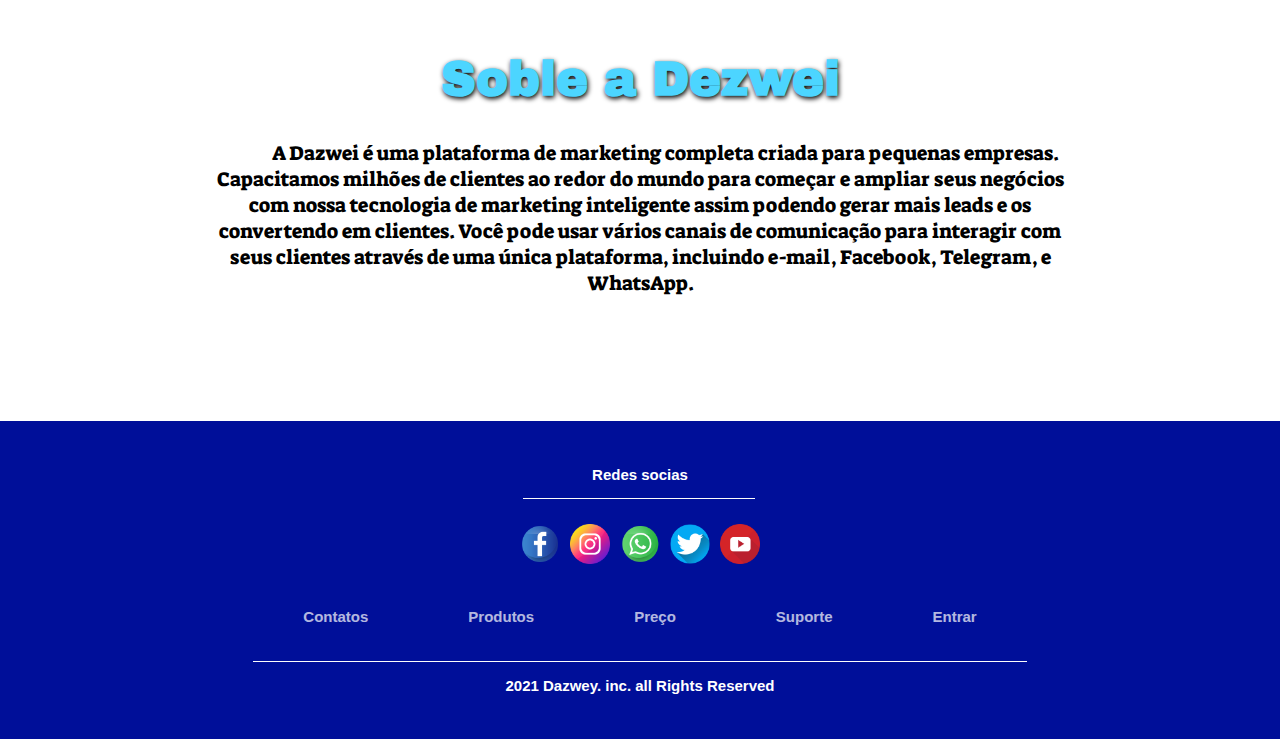
==== commit 8d9fa5fb: "terminado o footer ajustado distanciamento das imagens adicionado os icones de redes sociais" ====
--- a/index.html
+++ b/index.html
@@ -16,7 +16,7 @@
 <body>
     
     <header>
-        <nav class="nav-1 color-primary-white-background">
+        <nav class="nav-1 color-gray-background">
             <!--<img src="./images/favicon_io/favicon-32x32.png"/>-->
             <h1 class="dela-gothic-one color-primary-blue">Dazwei</h1>
             <ul>
@@ -100,22 +100,24 @@
             <img src="./images/icons/icons8-slide-up-64.png" title="Inicio"/>
         </button>
         <nav>
+            <p class="font-arial color-primary-white">Redes socias</p>
+            <hr size="3" style="background-color: rgb(252, 252, 252); width: 30%; border: none; justify-content: center; align-items: center; margin-left: 270px;"/>
+            <ul class="list-f1">
+                <li><a href="#"><img src="./images/icons/facebook.png"/></a></li>
+                <li><a href="#"><img src="./images/icons/instagram.png"/></a></li>
+                <li><a href="#"><img src="./images/icons/whatsapp.png"/></a></li>
+                <li><a href="#"><img src="./images/icons/twitter.png"/></a></li>
+                <li><a href="#"><img src="./images/icons/youtube.png"/></a></li>
+            </ul>
             <ul class="list-f">
-                <li><a class="a color-primary-blue font-arial"  href="#">Contatos</a></li>
-                <li><a class="a color-primary-blue font-arial" href="#">Produtos</a></li>
-                <li><a class="a color-primary-blue font-arial" href="#">Preço</a></li>
-                <li><a class="a color-primary-blue font-arial" href="#">Suporte</a></li>
-                <li><a class="a color-primary-blue font-arial" href="./loginPag/login.html">Entrar</a></li>
-            </ul>
-            <ul class="list-f1">
-                <li><a class="a color-primary-blue font-arial"  href="#">Contatos</a></li>
-                <li><a class="a color-primary-blue font-arial" href="#">Produtos</a></li>
-                <li><a class="a color-primary-blue font-arial" href="#">Preço</a></li>
-                <li><a class="a color-primary-blue font-arial" href="#">Suporte</a></li>
-                <li><a class="a color-primary-blue font-arial" href="./loginPag/login.html">Entrar</a></li>
+                <li><a class="a color-primary-white font-arial"  href="#">Contatos</a></li>
+                <li><a class="a color-primary-white font-arial" href="#">Produtos</a></li>
+                <li><a class="a color-primary-white font-arial" href="#">Preço</a></li>
+                <li><a class="a color-primary-white font-arial" href="#">Suporte</a></li>
+                <li><a class="a color-primary-white font-arial" href="./loginPag/login.html">Entrar</a></li>
             </ul>
             <hr size="3" style="background-color: rgb(252, 252, 252); width: 100%; border: none; justify-content: center; align-items: center;"/>
-            <p class="dela-gothic-one-1 color-primary-white">2021 Dazwey. inc. all Rights Reserved</p>
+            <p class="font-arial color-primary-white">2021 Dazwey. inc. all Rights Reserved</p>
         </nav>
     </footer>
     <script src="./scripts/script.js"></script>
--- a/styles/styles.css
+++ b/styles/styles.css
@@ -35,7 +35,7 @@
 }
 .bebas-neue-3 {
     font-family: 'Bebas Neue', cursive;
-    font-size: 10px;
+    font-size: 20px;
     font-weight: bold;
 }
 .archivo-black {
@@ -51,7 +51,7 @@
 }
 .archivo-black-3 {
     font-family: 'Archivo Black', sans-serif;
-    font-size: 10px;
+    font-size: 20px;
     font-family: 'Bebas Neue', cursive;
 }
 .suez-one {
@@ -85,6 +85,9 @@
 }
 .color-dark-blue-background {
     background-color: hsl(234, 100%, 30%);
+}
+.color-gray-background {
+    background-color: hsl(290, 0%, 90%);
 }
 
 header {
@@ -159,7 +162,8 @@
     justify-content: space-between;
     position: absolute;
     height: 80px;
-    width: 100%;  
+    width: 100%;
+    box-shadow: 0px 0.5px 0.5em rgba(0, 0, 0, 0.5);
 }
 ul {
     justify-content: space-around;
@@ -335,26 +339,55 @@
     padding: 20px;
 }
 .sec-3 p {
-    padding-bottom: 60px;
+    padding-bottom: 110px;
     text-indent: 50px;
 }
 footer {
+    padding-top: 80px;
     display: flex;
     flex-direction: row;
     justify-content: space-around;
     width: 100%;
     height: auto;
-    padding: 10px;
+    padding: 30px;
+}
+footer nav {
+    display: flex;
+    flex-direction: column;
 }
 .list-f {
+    opacity: 0.7;
     float: left;
     display: flex;
-    flex-direction: column;
+    flex-direction: row;
+}
+nav p {
+    align-self: center;
+}
+.list-f a {
+    padding: 15px;
+    border-bottom: 2px solid transparent;
+}
+.list-f a:hover {
+    color: hsl(0, 0%, 100%);
+    border-bottom: 2px solid hsl(0, 0%, 100%);
+}
+.list-f a {
+    text-decoration: none;
 }
 .list-f1 {
+    padding-top: 20px;
+    display: flex;
     float: right;
-    display: flex;
-    flex-direction: column;
+    align-items: center;
+    justify-content: center;
+}
+.list-f1 img {
+    width: 40px;
+}
+.list-f1 li {
+    margin: 5px;
+    align-items: center;
 }
 #myBtn {
     display: none; /* Hidden by default */
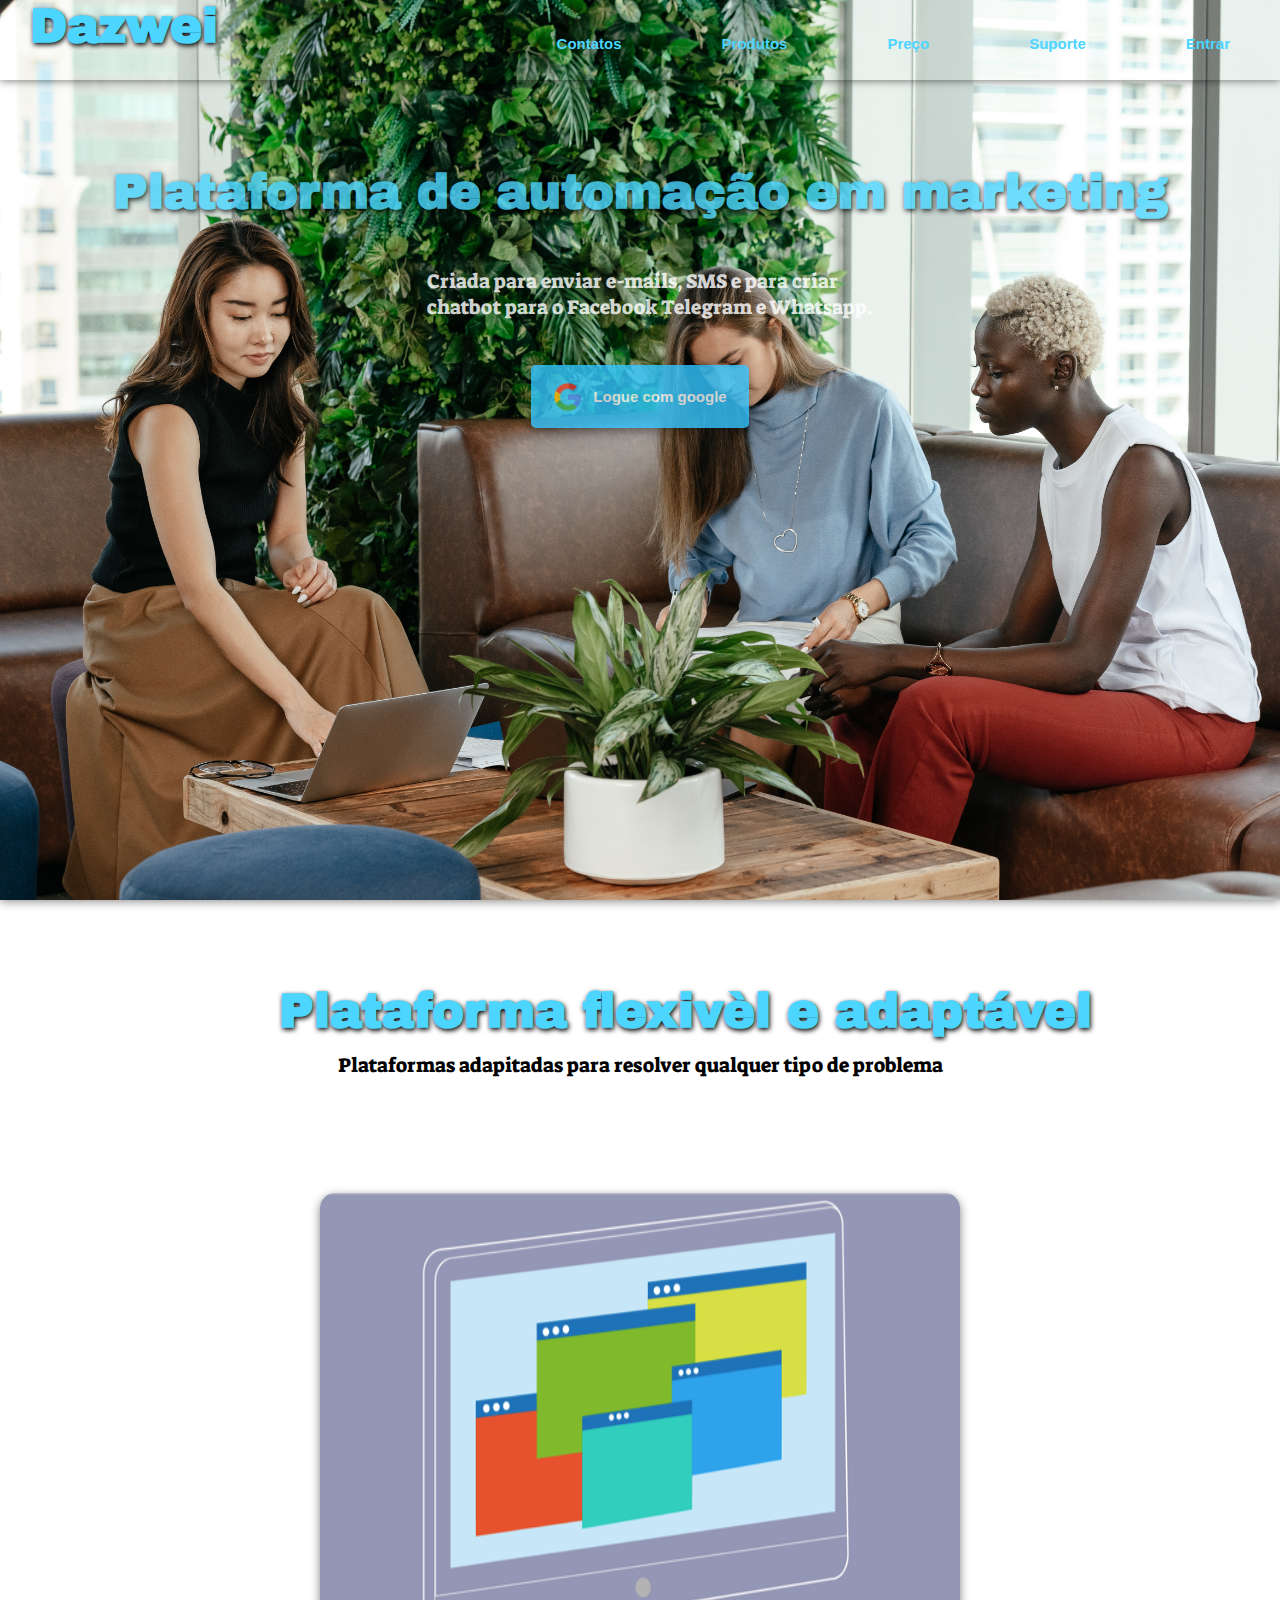
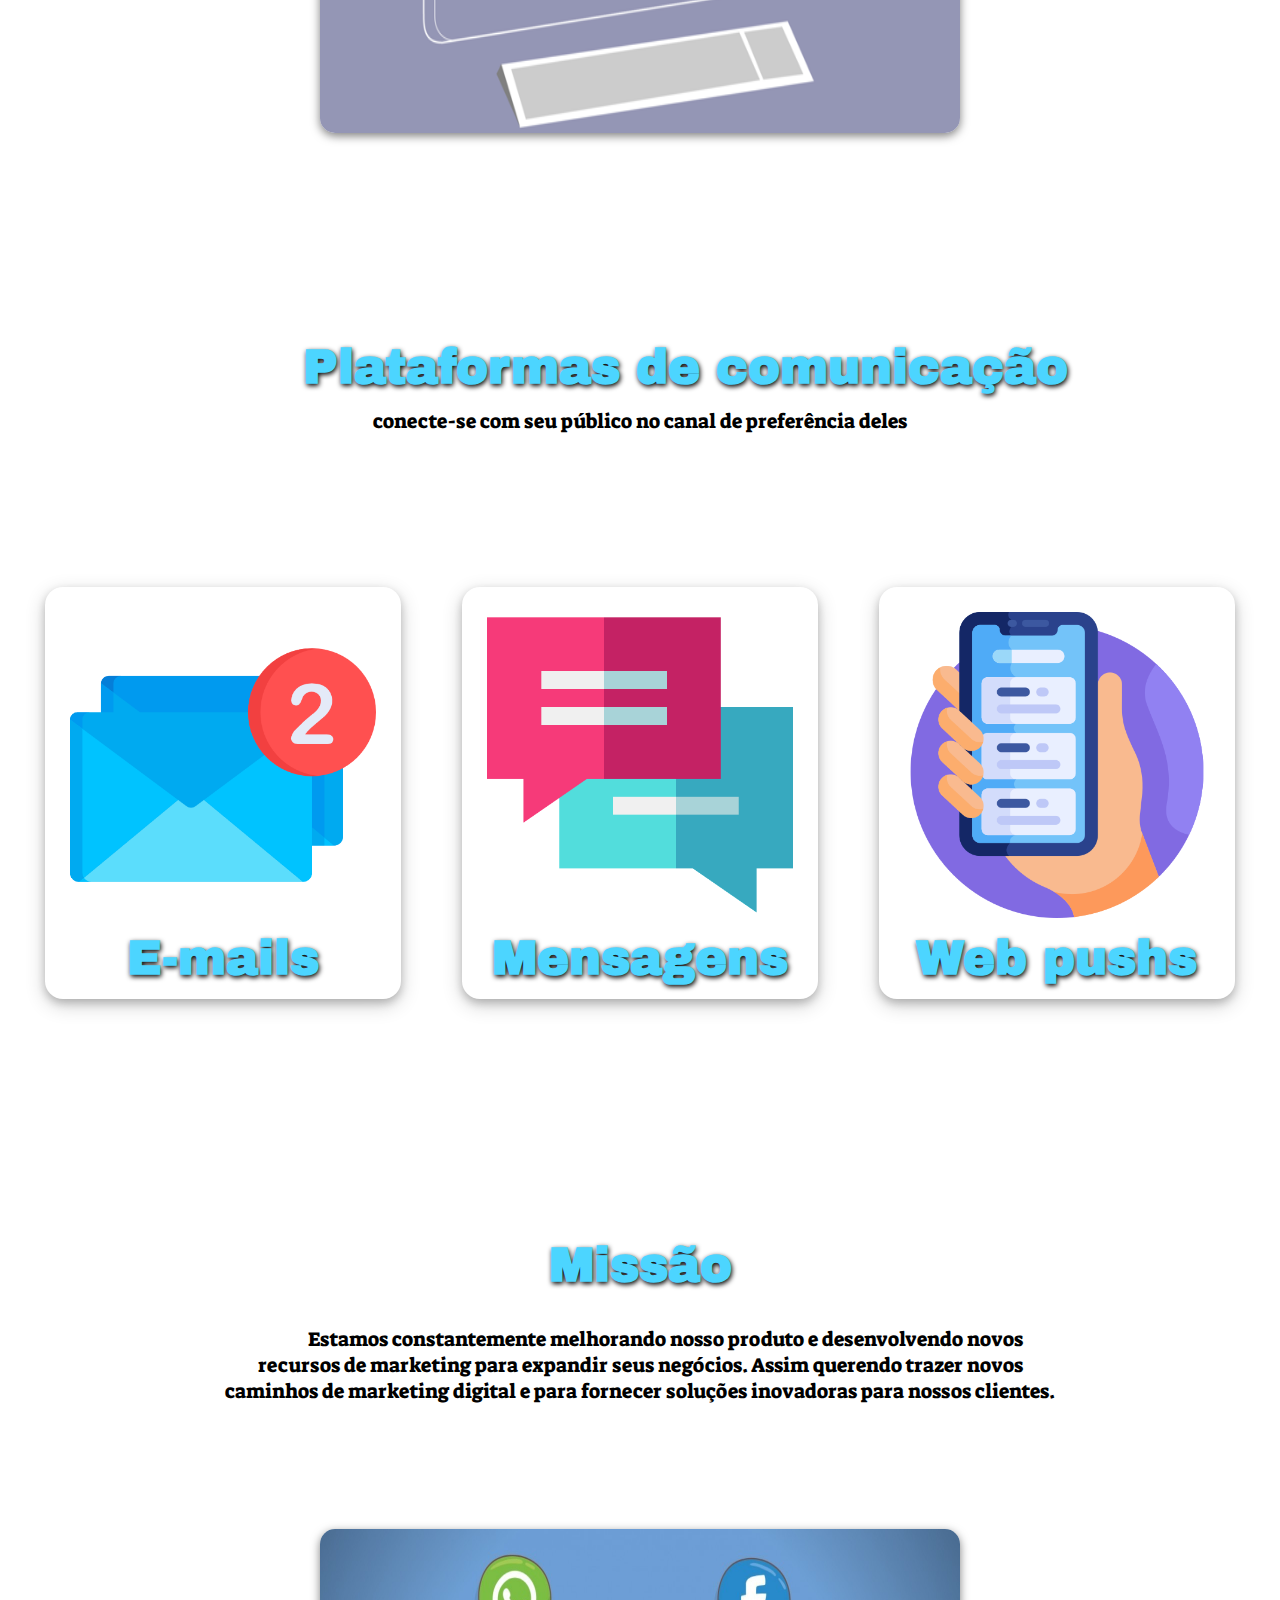
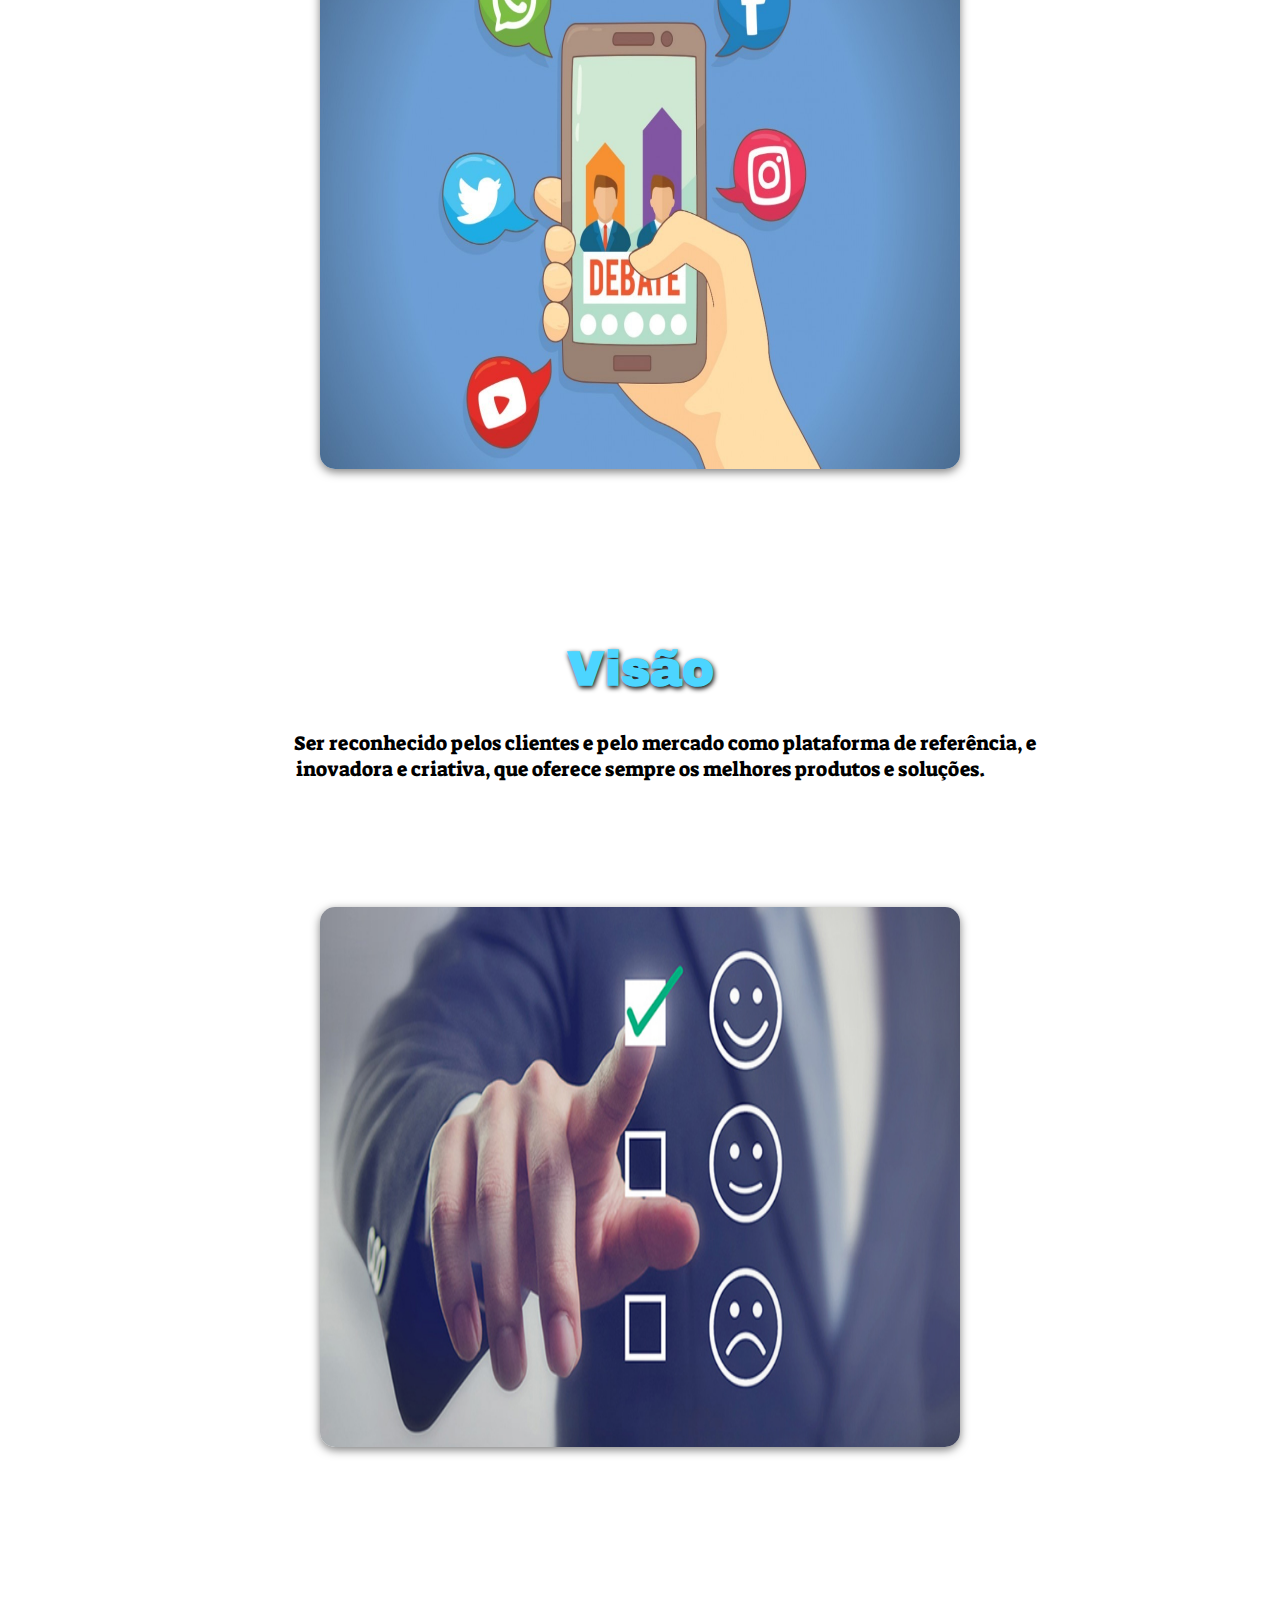
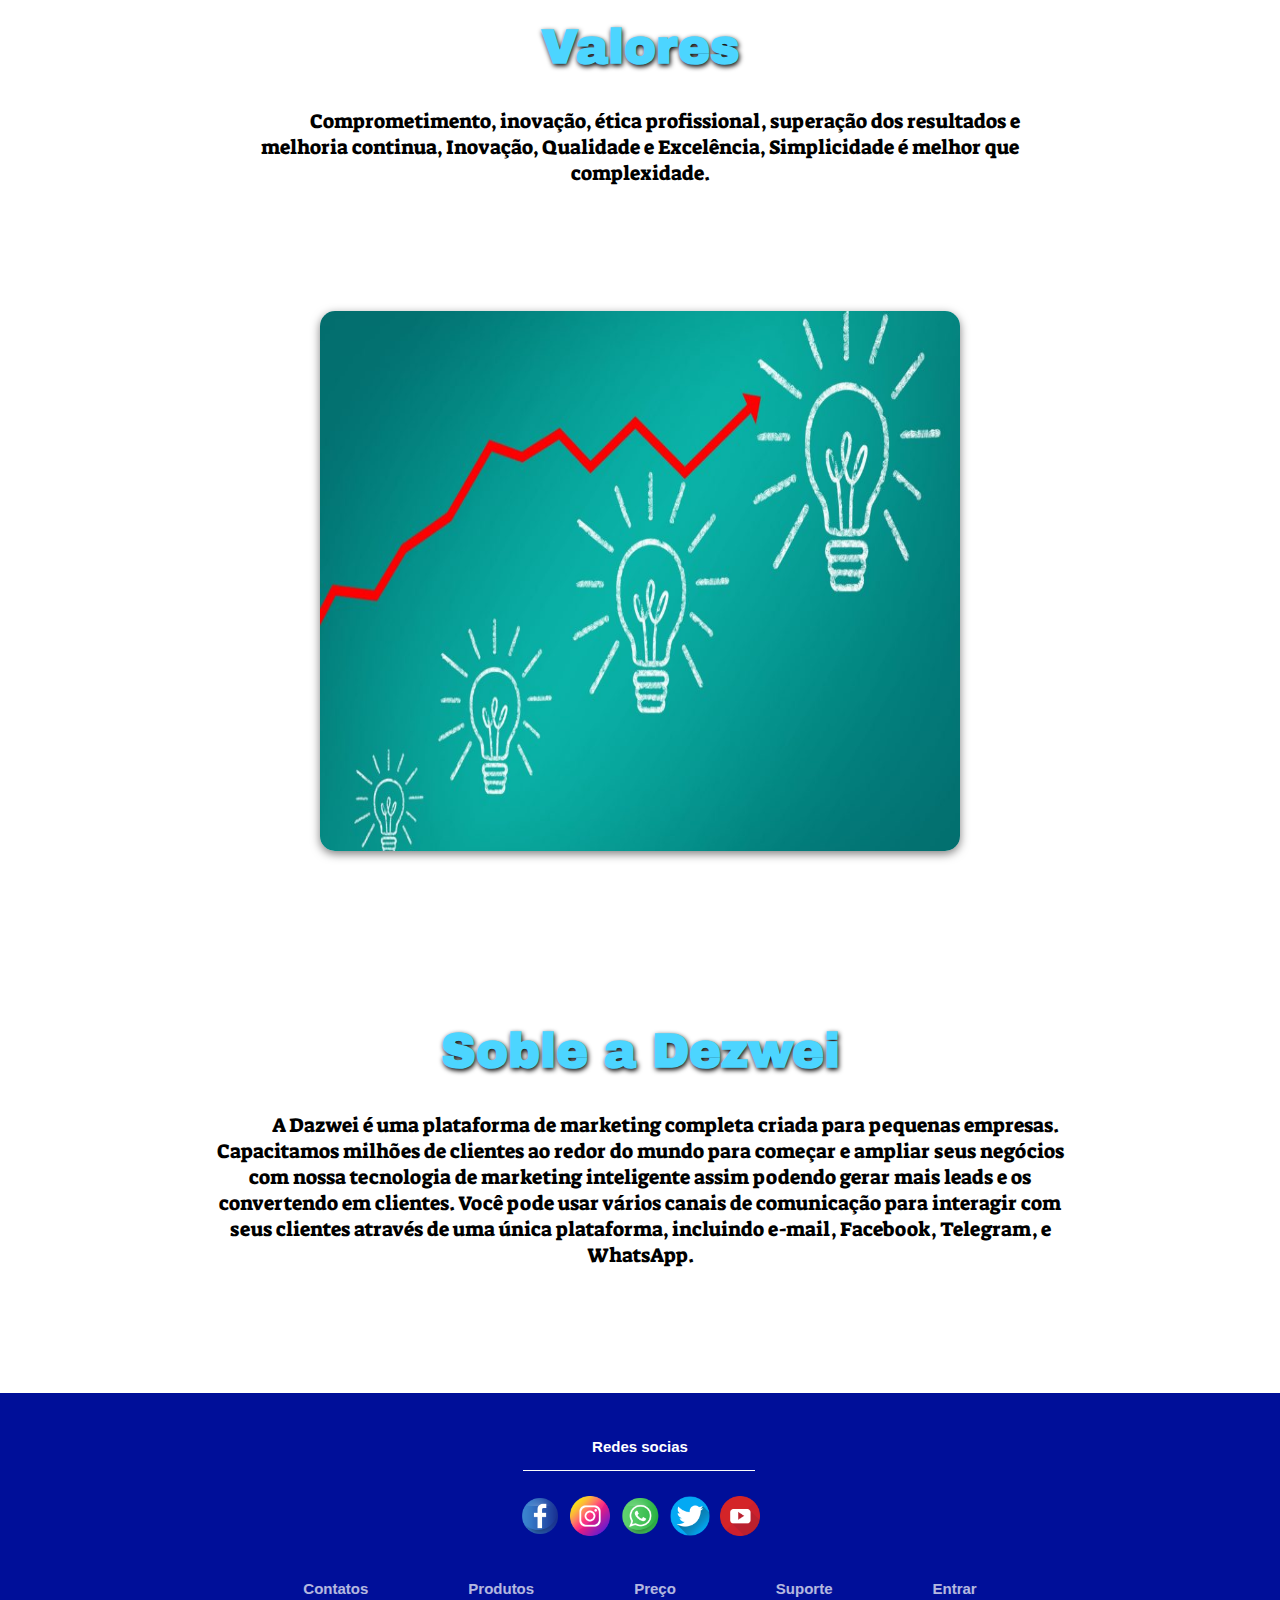
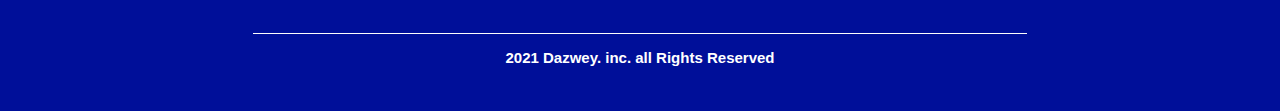
==== commit 815f6584: "ajustado responsividade dos cards mudença do layout da header e adicionado media query nos cards" ====
--- a/index.html
+++ b/index.html
@@ -16,7 +16,8 @@
 <body>
     
     <header>
-        <nav class="nav-1 color-gray-background">
+    <div class="fig-1">
+        <nav class="nav-1">
             <!--<img src="./images/favicon_io/favicon-32x32.png"/>-->
             <h1 class="dela-gothic-one color-primary-blue">Dazwei</h1>
             <ul>
@@ -32,9 +33,10 @@
             <p class="dela-gothic-one-1">Criada para enviar e-mails, SMS e para criar <br> chatbot para o Facebook Telegram e Whatsapp.</p>
         <div class="button color-primary-blue-background font-arial color-primary-white"><img src="./images/icons/imagem-google-logo-com-fundo-transparente-1.png"/>Logue com google</div>
         </div>
-        <figure class="fig-1">
+        <!--<figure class="fig-1">
             <img src="./images/pexels-alexander-suhorucov-6457495.jpg" alt="Imagem principal"/>
-        </figure>
+        </figure>-->
+    </div>
     </header>
     <main>
         <section class="sec-1 color-primary-white-background">
--- a/styles/styles.css
+++ b/styles/styles.css
@@ -100,14 +100,23 @@
     height: 100vh;
 }
 h1 {
-    margin: 15px 0 0 90px;
+    /*margin: 15px 0 0 90px;*/
+    margin-left: 30px;
     text-shadow: 1px 2px 0.1em rgba(0, 0, 0, 1);
 }
 .text-1 {
-    width:max-content;
-    margin: 80px 80px;
+    justify-content: center;
+    align-items: center;
+    display: flex;
+    flex-direction: column;
+    width: 100%;
     height: 50vh;
-    align-items: center;
+    margin-top: 47px;
+    opacity: 0.8;
+}
+.text-1 p {
+    color: rgb(255, 255, 255);
+    margin-left: 35px;
 }
 p {
     margin: 15px;
@@ -138,7 +147,7 @@
     justify-content: space-between;
     align-items: center;
 }
-.fig-1 {
+/*.fig-1 {
     width: 70vw;
     height: 70vh;
 }
@@ -147,9 +156,17 @@
     box-sizing: border-box;
     border-radius: 1px 0px 60px 221px;
     box-shadow: 0px 3px 0.6em rgba(0, 0, 0, 0.5);
+}*/
+.fig-1 {
+    width: 100%;
+    background-size: cover;
+    background-image:url("../images/pexels-alexander-suhorucov-6457495.jpg");
+    display: flex;
+    flex-direction: column;
+    box-shadow: 0px 1px 0.6em rgba(0, 0, 0, 0.5);
 }
 .fig-2 img{
-    margin-top: 150px;
+    margin-top: 100px;
     width: 50vw;
     height: 60vh;
     box-sizing: border-box;
@@ -159,13 +176,15 @@
 .nav-1 {
     display: flex;
     flex-direction: row;
-    justify-content: space-between;
+    justify-content:space-between;
     position: absolute;
     height: 80px;
     width: 100%;
     box-shadow: 0px 0.5px 0.5em rgba(0, 0, 0, 0.5);
 }
 ul {
+    float: right;
+    display: flex;
     justify-content: space-around;
     list-style: none;
 }
@@ -188,11 +207,11 @@
     height: auto;
 }
 .sec-2 {
-    width: 100%;
+    width: auto;
     height: auto;
     display: flex;
     flex-direction:row;
-    justify-content: center;
+    justify-content: space-around;
     align-items: center;
     padding: 15px;
     padding-bottom: 150px;
@@ -224,11 +243,11 @@
     text-shadow: 1px 2px 0.1em rgba(0, 0, 0, 1);
 }
 .fig-3 {
-    padding: 1px;
+    padding: 15px;
     border-radius: 18px;
-    margin: -15px 70px 0px 0px;
-    width: 25vw;
-    height: 60vh;
+    margin: -15px 0px 0px 0px;
+    background-size: contain;
+    height: auto;
     text-align: center;
     box-shadow: 0 4px 8px 0 rgba(0, 0, 0, 0.2), 0 6px 20px 0 rgba(0, 0, 0, 0.19);
 }
@@ -237,15 +256,15 @@
 }
 .fig-3 img {
     margin: 10px;
-    width: 15vw;
+    width: auto;
     height: 34vh;
 }
 .fig-4 {
-    padding: 5px;
+    padding: 15px;
     border-radius: 18px;
-    width: 25vw;
-    height: 60vh;
-    margin: -15px 70px 0px 0px;
+    background-size: contain;
+    height: auto;
+    margin: -15px 0px 0px 0px;
     text-align: center;
     box-shadow: 0 4px 8px 0 rgba(0, 0, 0, 0.2), 0 6px 20px 0 rgba(0, 0, 0, 0.19);
 }
@@ -253,19 +272,20 @@
     margin: 10px;
 }
 .fig-4 img {
-    width: 15vw;
+    width: auto;
     height: 34vh;
     margin: 10px;
 }
 .fig-5 {
-    padding: 5px;
+    padding: 15px;
     border-radius: 18px;
-    width: 25vw;
-    height: 60vh;
-    margin: -15px 70px 0px 0px;
+    background-size: contain;
+    height: auto;
+    margin: -15px 0px 0px 0px;
     text-align: center;
     box-shadow: 0 4px 8px 0 rgba(0, 0, 0, 0.2), 0 6px 20px 0 rgba(0, 0, 0, 0.19);
 }
+
 .shake img:hover {
     
     animation: shake 0.5s;
@@ -290,7 +310,7 @@
     margin: 10px;
 }
 .fig-5 img {
-    width: 15vw;
+    width: auto;
     height: 34vh;
     margin: 10px;
 }
@@ -309,7 +329,7 @@
     height: auto;
 }
 .fig-6 img{
-    margin-top: 150px;
+    /*margin-top: 150px;*/
     margin-bottom: 150px;
     width: 50vw;
     height: 60vh;
@@ -318,7 +338,7 @@
     box-shadow: 0px 3px 0.6em rgba(0, 0, 0, 0.5);
 }
 .fig-7 img{
-    margin-top: 150px;
+    /*margin-top: 150px;*/
     margin-bottom: 150px;
     width: 50vw;
     height: 60vh;
@@ -327,7 +347,7 @@
     box-shadow: 0px 3px 0.6em rgba(0, 0, 0, 0.5);
 }
 .fig-8 img{
-    margin-top: 150px;
+    /*margin-top: 150px;*/
     margin-bottom: 150px;
     width: 50vw;
     height: 60vh;
@@ -409,6 +429,20 @@
     height: 50px;
 }
   
-  #myBtn:hover {
+#myBtn:hover {
     background-color: hsl(234, 100%, 30%); /* Add a dark-grey background on hover */
-  }+}
+@media (max-width: 1000px) {
+    .sec-2 {
+      flex-direction: column;
+    }
+    .fig-3 {
+        margin: 40px 0px 80px 0px;
+    }
+    .fig-4 {
+        margin: 40px 0px 80px 0px;
+    }
+    .fig-5 {
+        margin: 40px 0px 40px 0px;
+    }
+}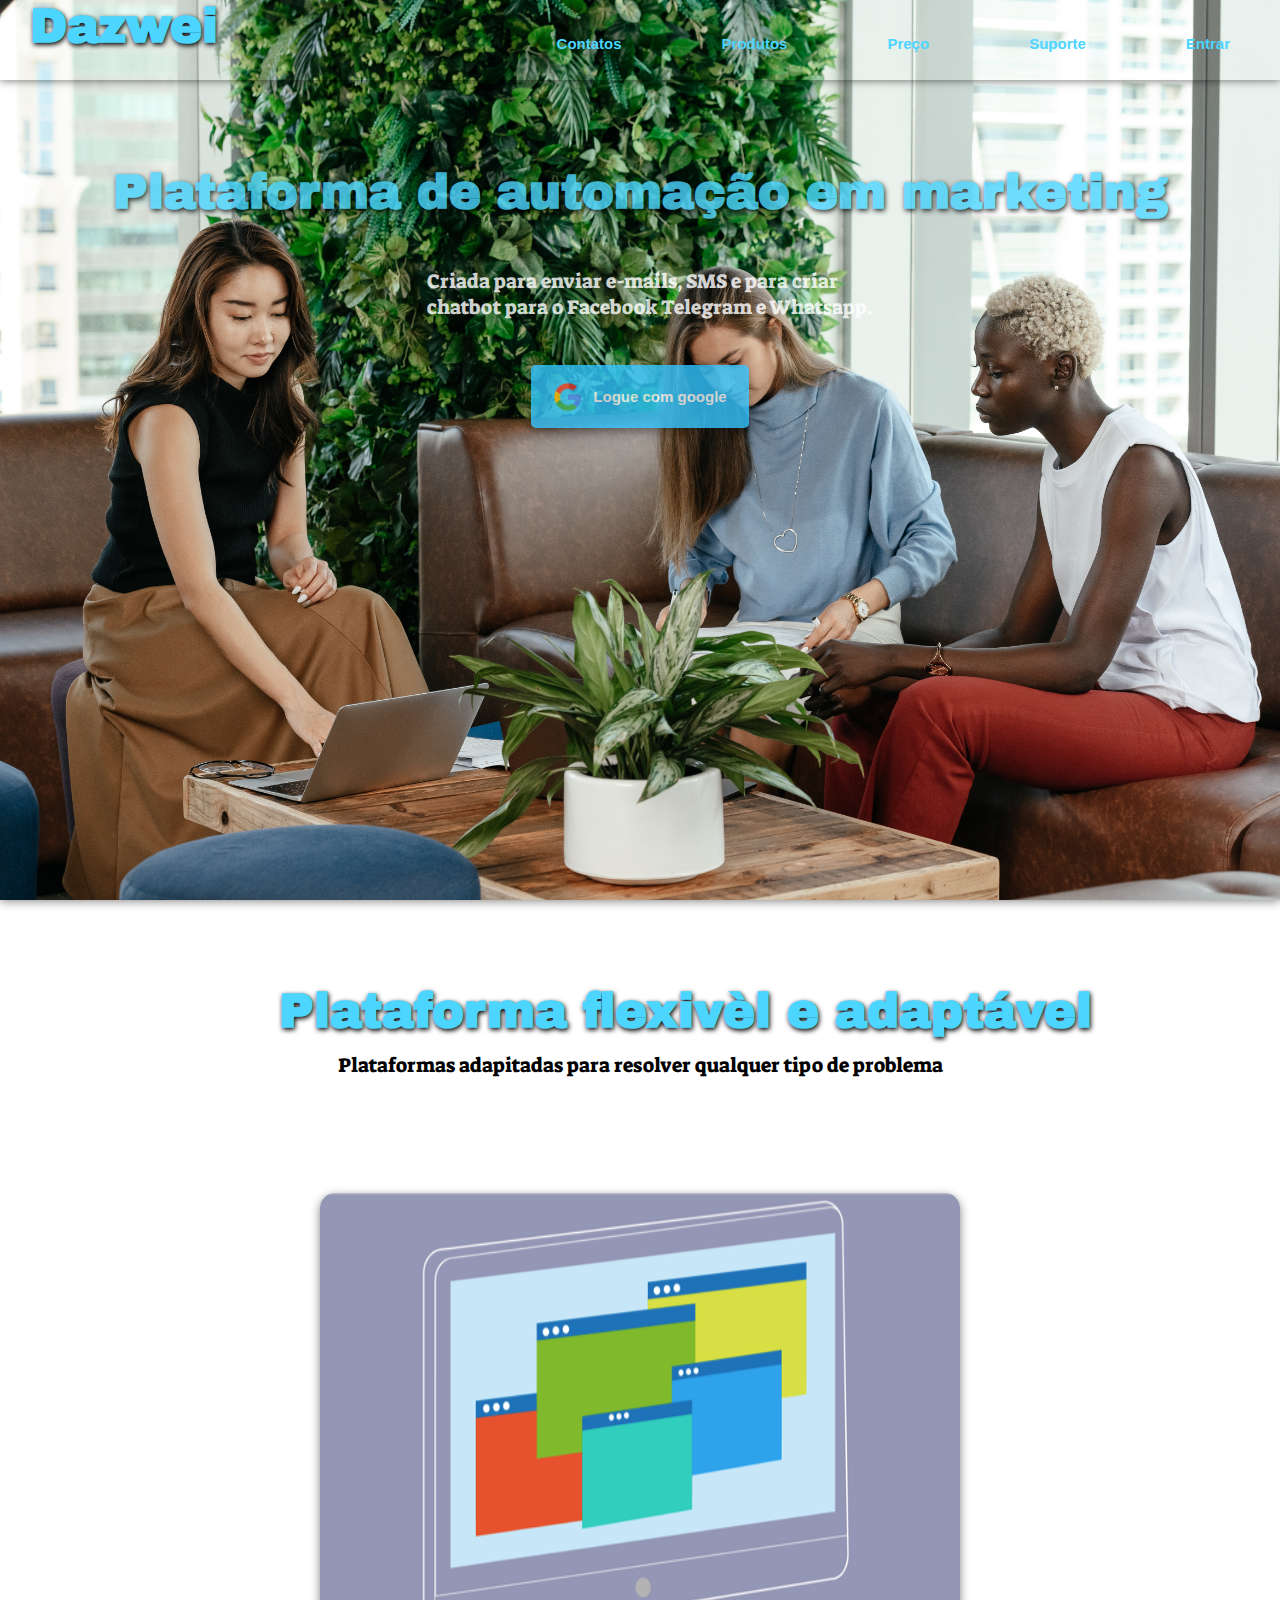
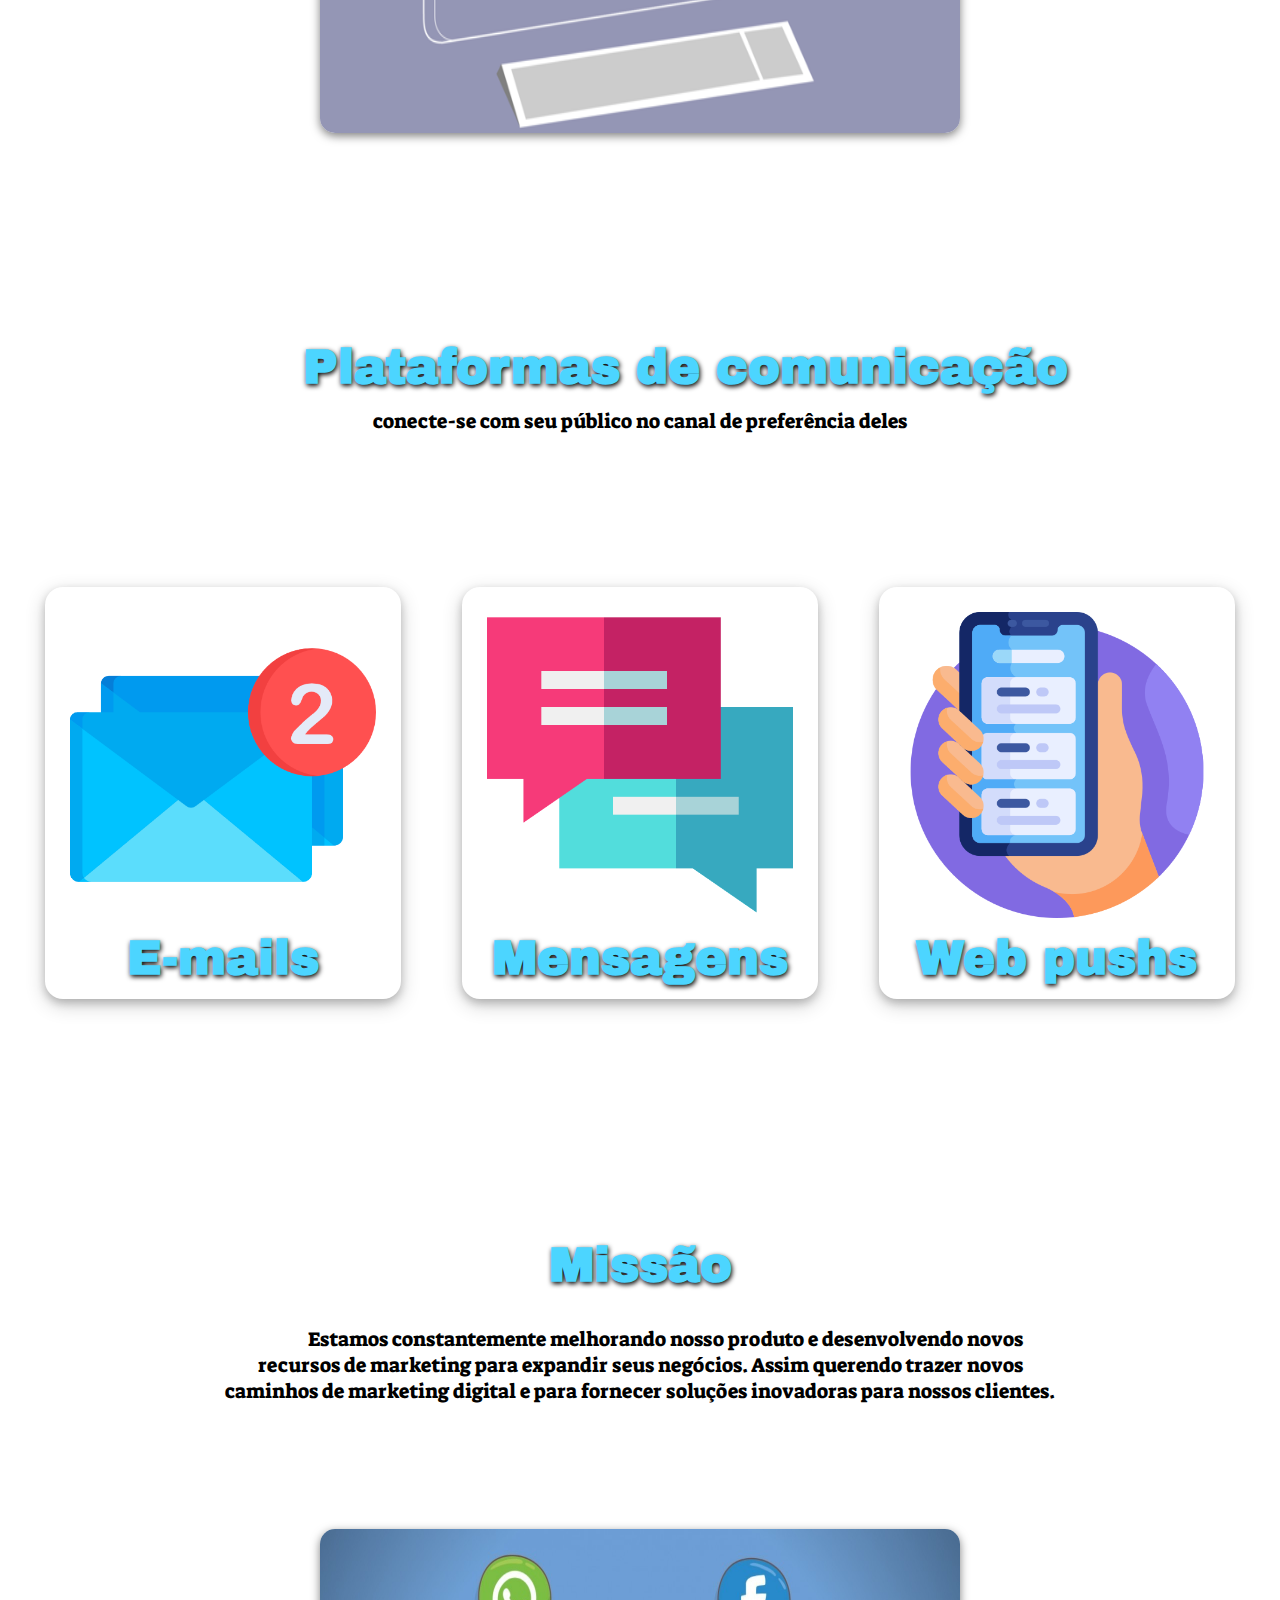
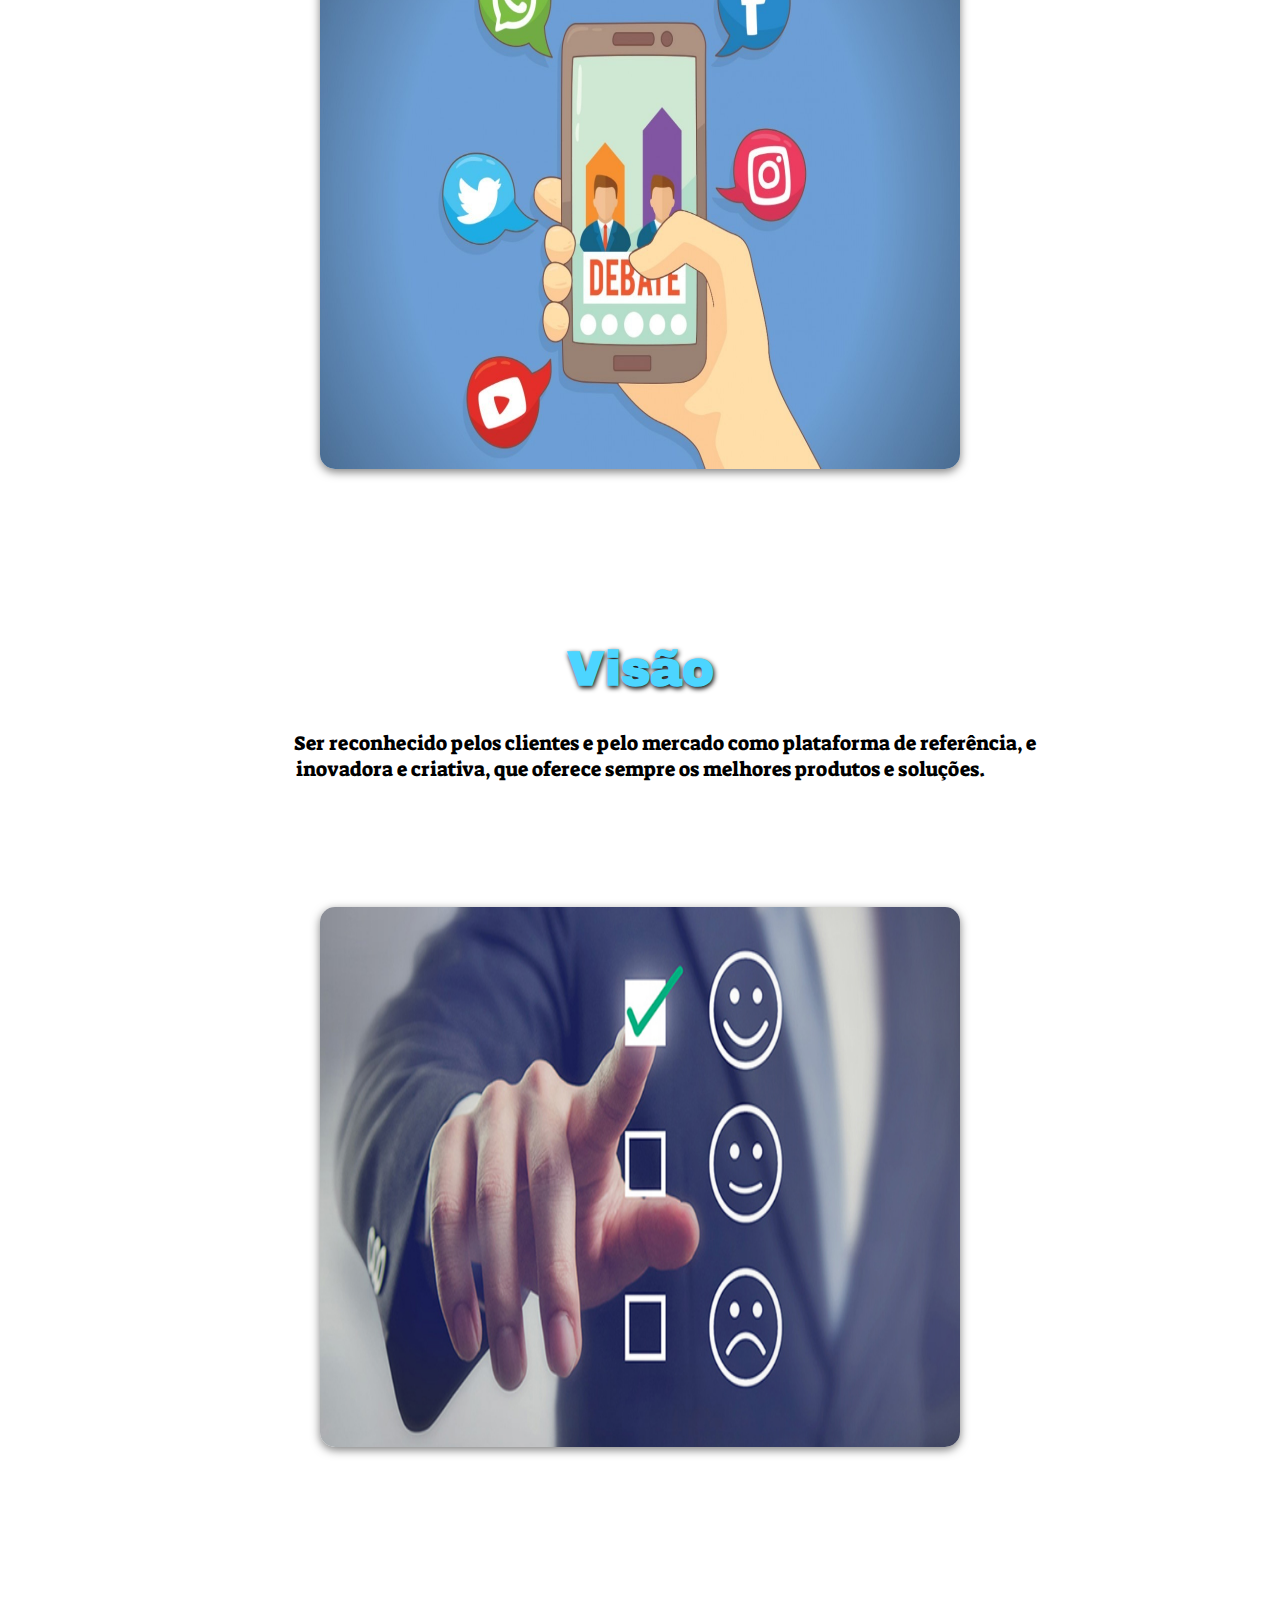
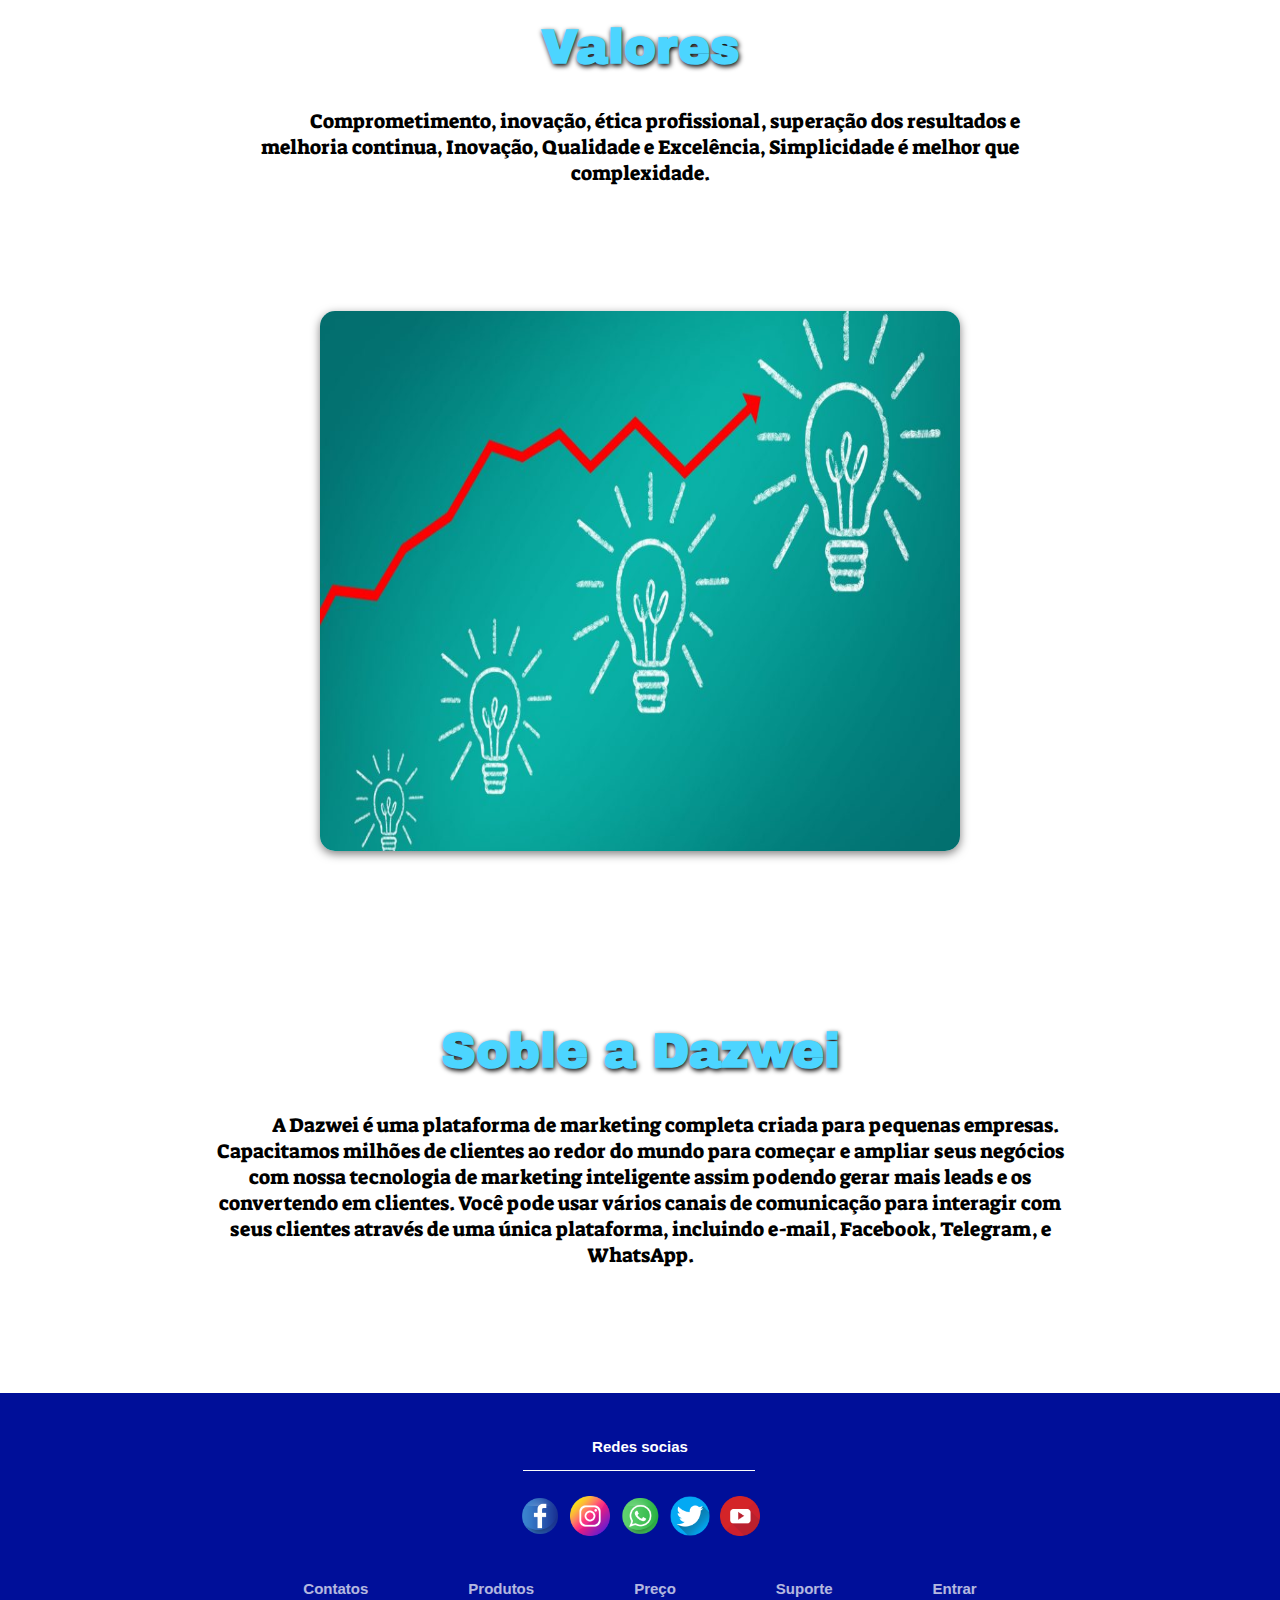
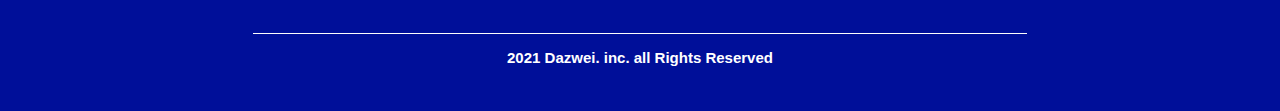
==== commit d6ba0560: "ajuste no erro de nomeclatura na parte sobre a empresa" ====
--- a/index.html
+++ b/index.html
@@ -92,7 +92,7 @@
                     <img src="./images/Kaizen.jpg" alt="email"/>
                 </figure>
             </div>
-            <h6 class="dela-gothic-one color-primary-blue">Soble a Dezwei</h6>
+            <h6 class="dela-gothic-one color-primary-blue">Soble a Dazwei</h6>
             <p class="dela-gothic-one-1">A Dazwei é uma plataforma de marketing completa criada para pequenas empresas. Capacitamos milhões de clientes ao redor do mundo para começar e ampliar seus negócios com nossa tecnologia de marketing inteligente assim podendo gerar mais leads e os convertendo em clientes. Você pode usar vários canais de comunicação para interagir com seus clientes através de uma única plataforma, incluindo e-mail, Facebook, Telegram, e WhatsApp.</p>
         </section>
     </main>
@@ -119,7 +119,7 @@
                 <li><a class="a color-primary-white font-arial" href="./loginPag/login.html">Entrar</a></li>
             </ul>
             <hr size="3" style="background-color: rgb(252, 252, 252); width: 100%; border: none; justify-content: center; align-items: center;"/>
-            <p class="font-arial color-primary-white">2021 Dazwey. inc. all Rights Reserved</p>
+            <p class="font-arial color-primary-white">2021 Dazwei. inc. all Rights Reserved</p>
         </nav>
     </footer>
     <script src="./scripts/script.js"></script>
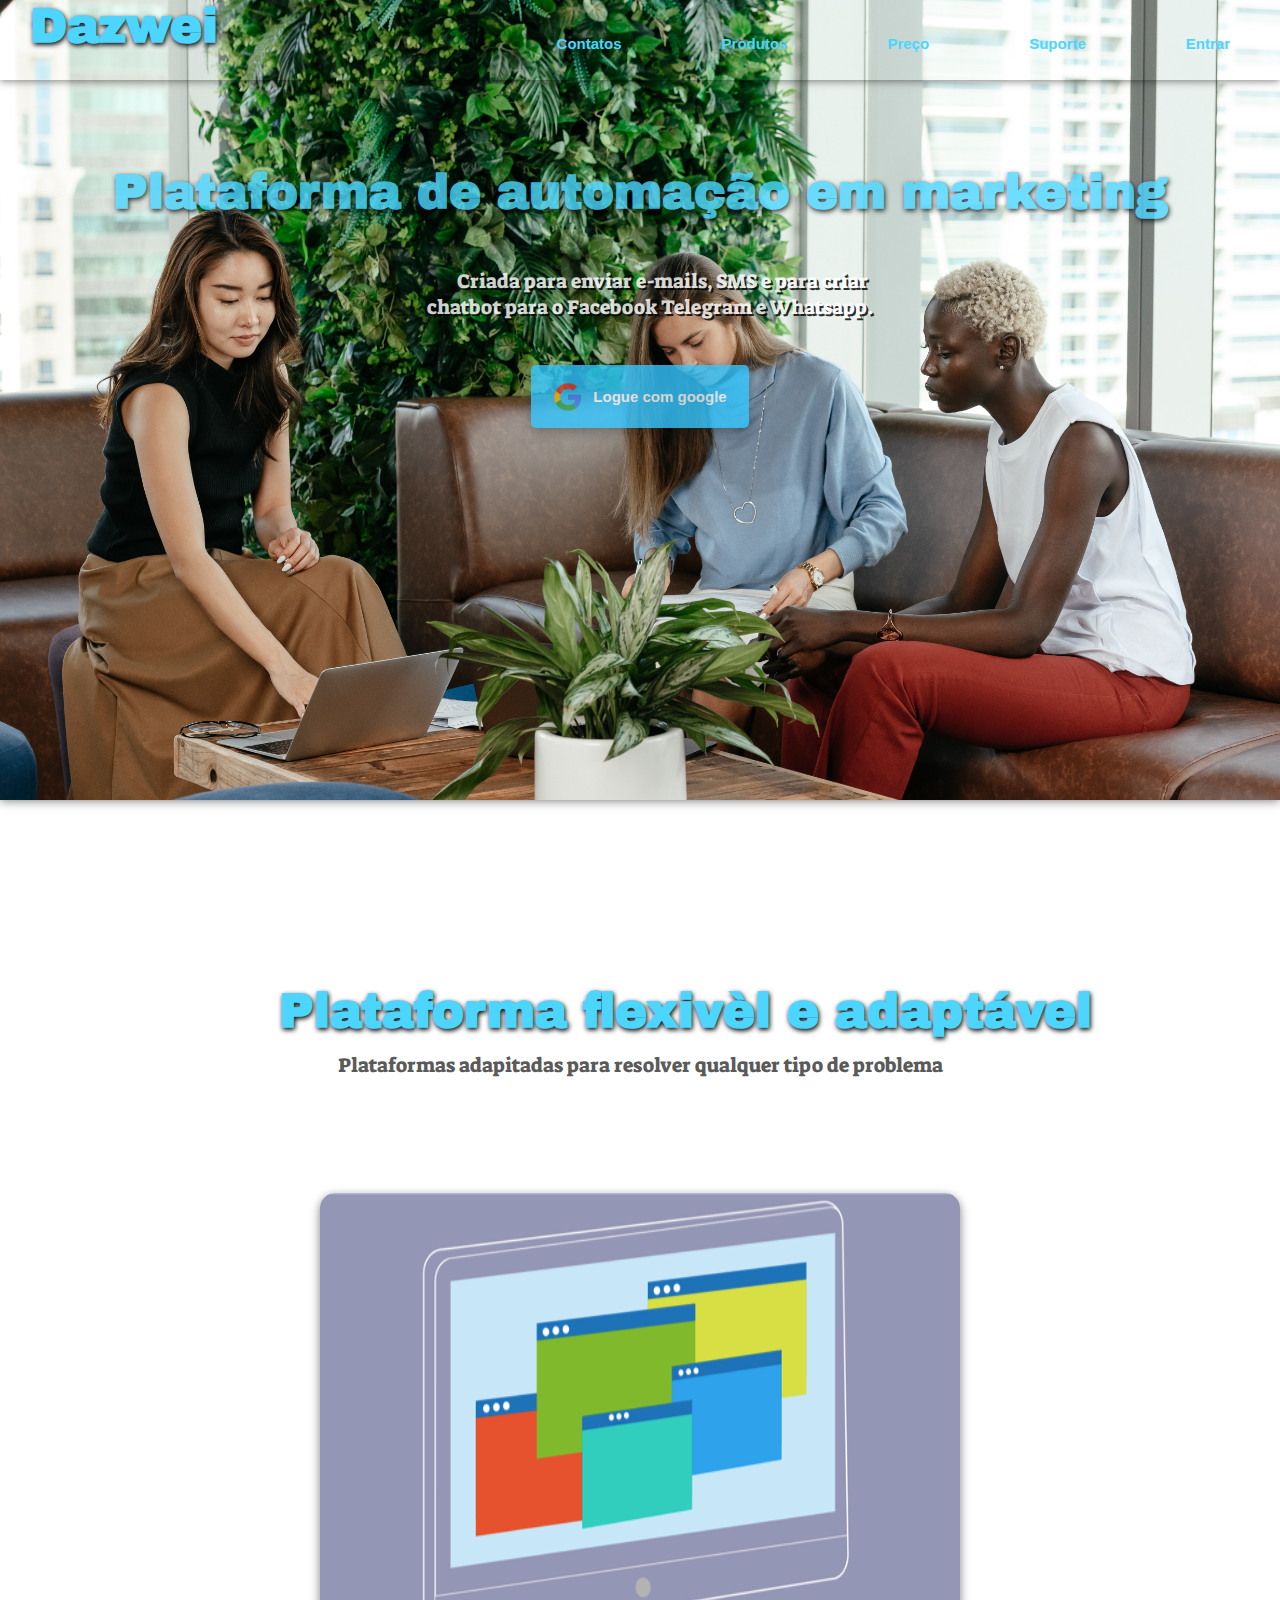
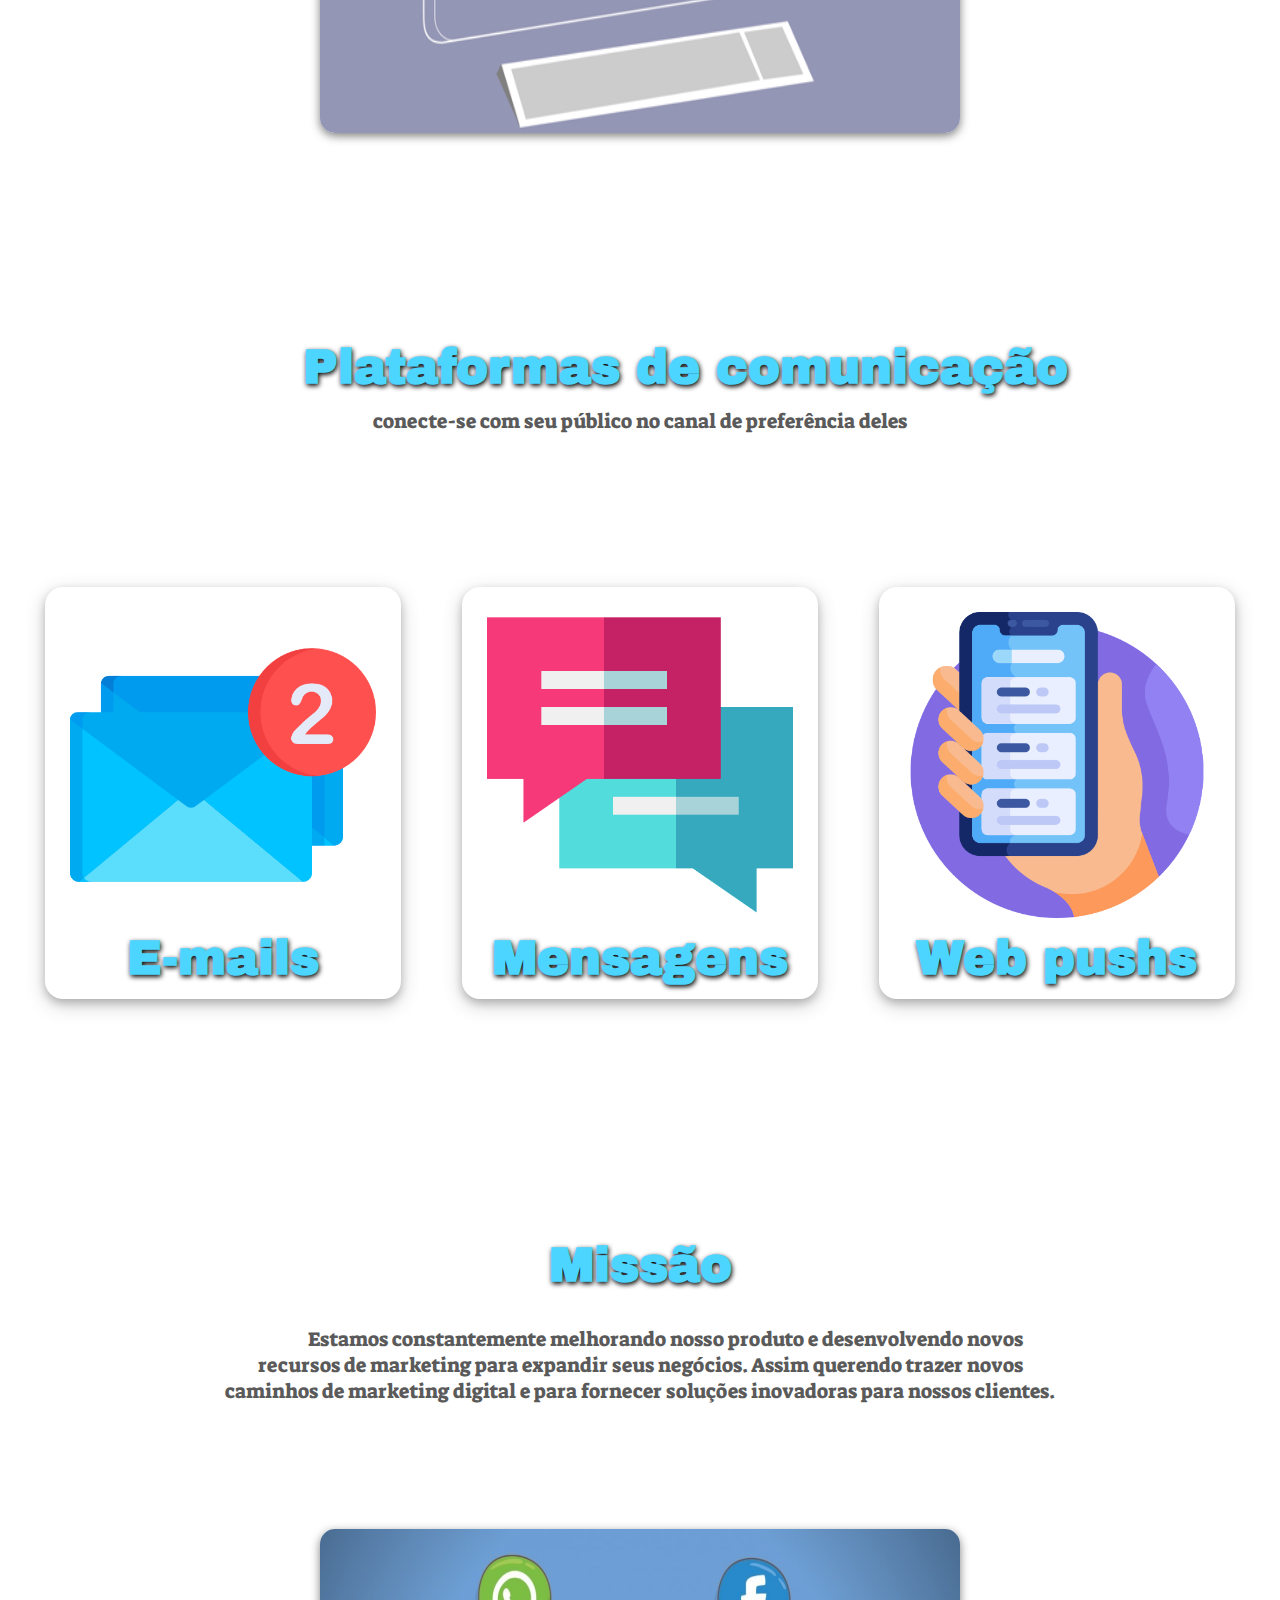
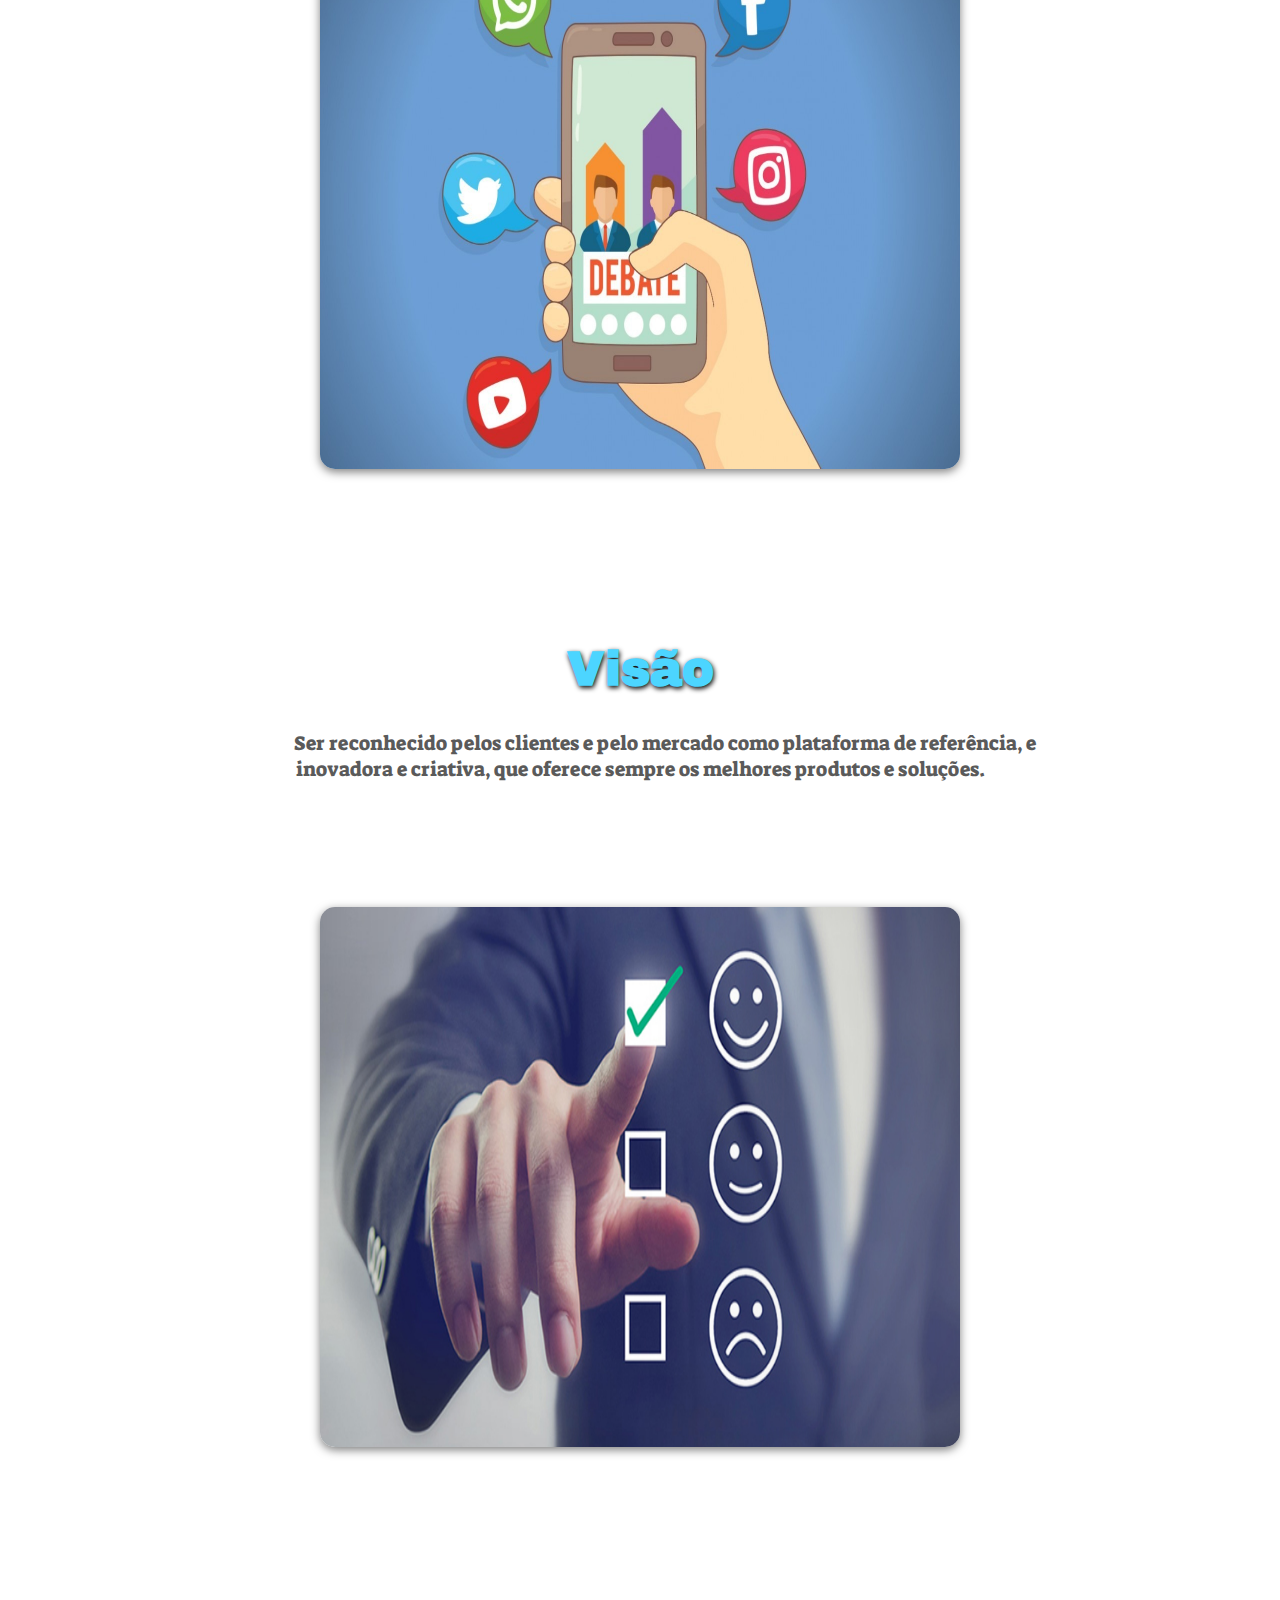
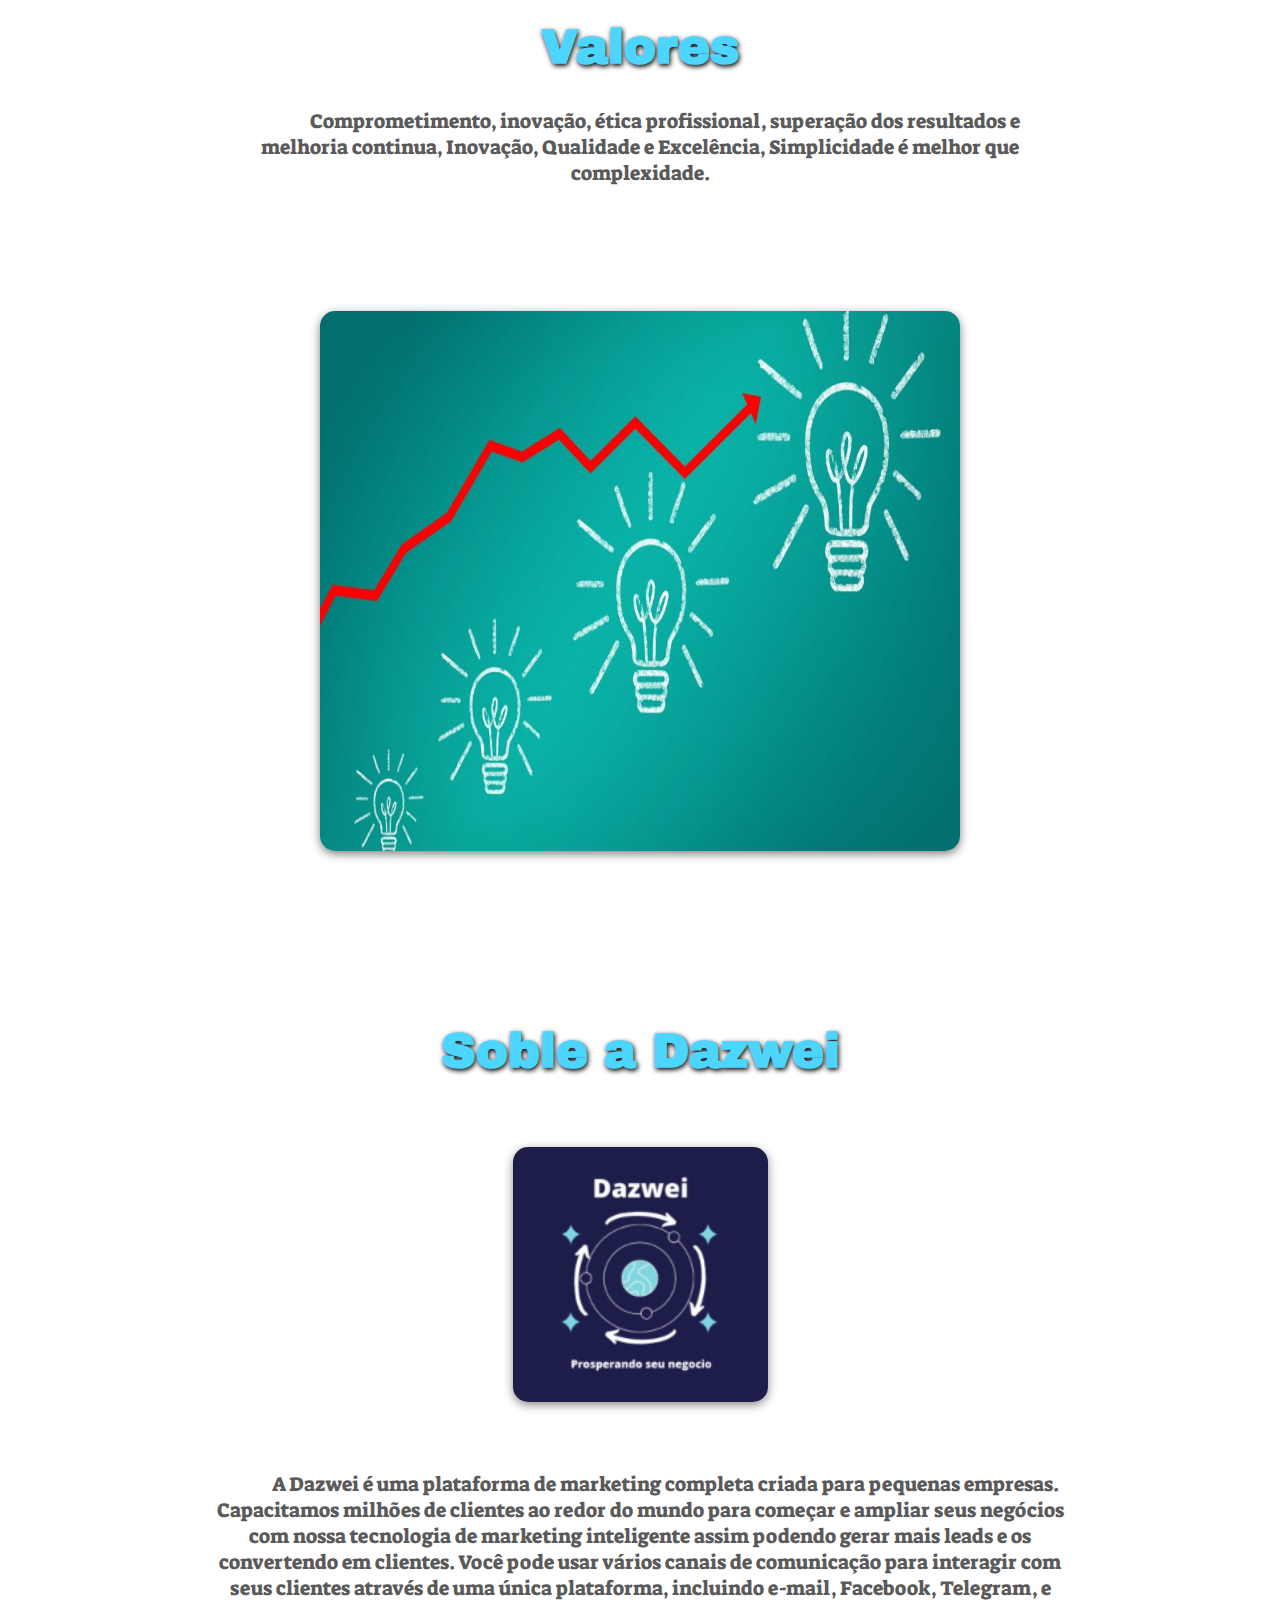
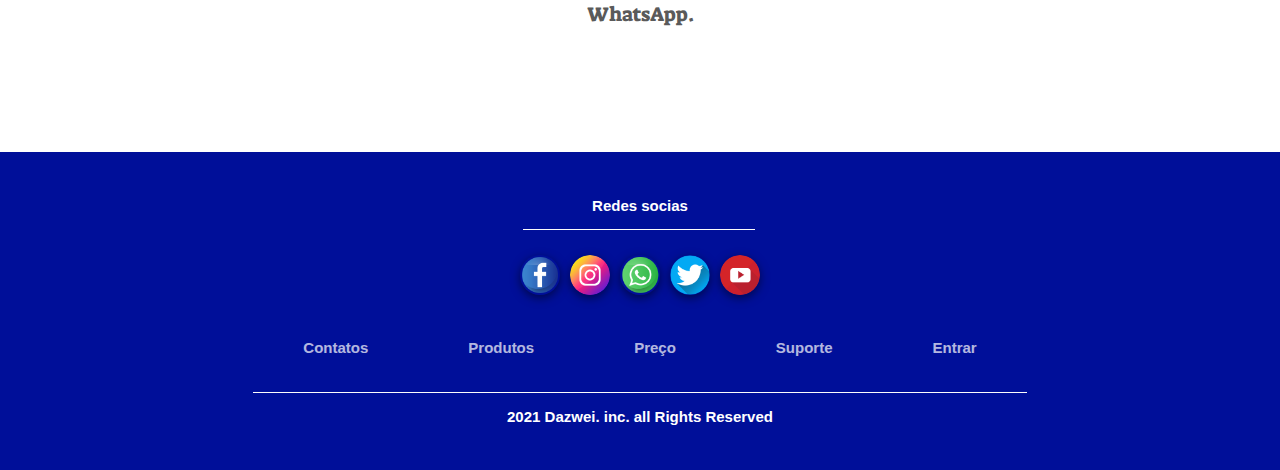
==== commit 4e9a984c: "adicionado link no botão do google e midias sociais alteração na cor dos paragráfos e adicionado o l" ====
--- a/index.html
+++ b/index.html
@@ -18,7 +18,6 @@
     <header>
     <div class="fig-1">
         <nav class="nav-1">
-            <!--<img src="./images/favicon_io/favicon-32x32.png"/>-->
             <h1 class="dela-gothic-one color-primary-blue">Dazwei</h1>
             <ul>
                 <li><a class="a color-primary-blue font-arial"  href="#">Contatos</a></li>
@@ -29,14 +28,9 @@
             </ul>
         </nav>
         <div class="text-1">
-            <h2 class="dela-gothic-one color-primary-blue">Plataforma de automação em marketing</h2>
-            <p class="dela-gothic-one-1">Criada para enviar e-mails, SMS e para criar <br> chatbot para o Facebook Telegram e Whatsapp.</p>
-        <div class="button color-primary-blue-background font-arial color-primary-white"><img src="./images/icons/imagem-google-logo-com-fundo-transparente-1.png"/>Logue com google</div>
-        </div>
-        <!--<figure class="fig-1">
-            <img src="./images/pexels-alexander-suhorucov-6457495.jpg" alt="Imagem principal"/>
-        </figure>-->
-    </div>
+                <h2 class="dela-gothic-one color-primary-blue">Plataforma de automação em marketing</h2>
+                <p class="dela-gothic-one-1">Criada para enviar e-mails, SMS e para criar <br> chatbot para o Facebook Telegram e Whatsapp.</p>
+            <a href="https://myaccount.google.com/"><div class="button color-primary-blue-background font-arial color-primary-white"><img src="./images/icons/imagem-google-logo-com-fundo-transparente-1.png"/>Logue com google</div></a>
     </header>
     <main>
         <section class="sec-1 color-primary-white-background">
@@ -93,23 +87,25 @@
                 </figure>
             </div>
             <h6 class="dela-gothic-one color-primary-blue">Soble a Dazwei</h6>
+            <figure class="fig-9">
+                <img src="./images/favicon_io/android-chrome-192x192.png" alt="email"/>
+            </figure>
             <p class="dela-gothic-one-1">A Dazwei é uma plataforma de marketing completa criada para pequenas empresas. Capacitamos milhões de clientes ao redor do mundo para começar e ampliar seus negócios com nossa tecnologia de marketing inteligente assim podendo gerar mais leads e os convertendo em clientes. Você pode usar vários canais de comunicação para interagir com seus clientes através de uma única plataforma, incluindo e-mail, Facebook, Telegram, e WhatsApp.</p>
         </section>
     </main>
     <footer class="color-dark-blue-background">
         <button onclick="topFunction()" id="myBtn">
-            <!--<i class="material-icons arrow-up">arrow_drop_up</i>-->
             <img src="./images/icons/icons8-slide-up-64.png" title="Inicio"/>
         </button>
         <nav>
             <p class="font-arial color-primary-white">Redes socias</p>
             <hr size="3" style="background-color: rgb(252, 252, 252); width: 30%; border: none; justify-content: center; align-items: center; margin-left: 270px;"/>
             <ul class="list-f1">
-                <li><a href="#"><img src="./images/icons/facebook.png"/></a></li>
-                <li><a href="#"><img src="./images/icons/instagram.png"/></a></li>
-                <li><a href="#"><img src="./images/icons/whatsapp.png"/></a></li>
-                <li><a href="#"><img src="./images/icons/twitter.png"/></a></li>
-                <li><a href="#"><img src="./images/icons/youtube.png"/></a></li>
+                <li><a href="https://pt-br.facebook.com/"><img src="./images/icons/facebook.png"/></a></li>
+                <li><a href="https://www.instagram.com/"><img src="./images/icons/instagram.png"/></a></li>
+                <li><a href="https://www.whatsapp.com/"><img src="./images/icons/whatsapp.png"/></a></li>
+                <li><a href="https://twitter.com/"><img src="./images/icons/twitter.png"/></a></li>
+                <li><a href="https://www.youtube.com/"><img src="./images/icons/youtube.png"/></a></li>
             </ul>
             <ul class="list-f">
                 <li><a class="a color-primary-white font-arial"  href="#">Contatos</a></li>
--- a/styles/styles.css
+++ b/styles/styles.css
@@ -65,9 +65,11 @@
 .dela-gothic-one-1 {
     font-family: 'Suez One', serif;
     font-size: 20px;
+    color: rgb(90, 90, 90);
 }
 
 /* paleta de cores */
+
 .color-primary-white {
     color: hsl(0, 100%, 100%)
 }
@@ -89,7 +91,6 @@
 .color-gray-background {
     background-color: hsl(290, 0%, 90%);
 }
-
 header {
     display: flex;
     flex-direction: row;
@@ -100,7 +101,6 @@
     height: 100vh;
 }
 h1 {
-    /*margin: 15px 0 0 90px;*/
     margin-left: 30px;
     text-shadow: 1px 2px 0.1em rgba(0, 0, 0, 1);
 }
@@ -117,6 +117,11 @@
 .text-1 p {
     color: rgb(255, 255, 255);
     margin-left: 35px;
+    text-shadow: 1.5px 1.5px black;
+    text-indent: 30px;
+}
+.text-1 a {
+    text-decoration: none;
 }
 p {
     margin: 15px;
@@ -147,16 +152,6 @@
     justify-content: space-between;
     align-items: center;
 }
-/*.fig-1 {
-    width: 70vw;
-    height: 70vh;
-}
-.fig-1 img {
-    width: 100%;
-    box-sizing: border-box;
-    border-radius: 1px 0px 60px 221px;
-    box-shadow: 0px 3px 0.6em rgba(0, 0, 0, 0.5);
-}*/
 .fig-1 {
     width: 100%;
     background-size: cover;
@@ -164,6 +159,7 @@
     display: flex;
     flex-direction: column;
     box-shadow: 0px 1px 0.6em rgba(0, 0, 0, 0.5);
+    margin-bottom: 100px;
 }
 .fig-2 img{
     margin-top: 100px;
@@ -329,7 +325,6 @@
     height: auto;
 }
 .fig-6 img{
-    /*margin-top: 150px;*/
     margin-bottom: 150px;
     width: 50vw;
     height: 60vh;
@@ -338,7 +333,6 @@
     box-shadow: 0px 3px 0.6em rgba(0, 0, 0, 0.5);
 }
 .fig-7 img{
-    /*margin-top: 150px;*/
     margin-bottom: 150px;
     width: 50vw;
     height: 60vh;
@@ -347,7 +341,6 @@
     box-shadow: 0px 3px 0.6em rgba(0, 0, 0, 0.5);
 }
 .fig-8 img{
-    /*margin-top: 150px;*/
     margin-bottom: 150px;
     width: 50vw;
     height: 60vh;
@@ -355,6 +348,16 @@
     border-radius: 15px;
     box-shadow: 0px 3px 0.6em rgba(0, 0, 0, 0.5);
 }
+.fig-9 img{
+    margin-top: 50px;
+    margin-bottom: 50px;
+    width: 255px;
+    height: 255px;
+    box-sizing: border-box;
+    border-radius: 15px;
+    box-shadow: 0px 3px 0.6em rgba(0, 0, 0, 0.5);
+    opacity: 0.9;
+}
 .sec-3 h6 {
     padding: 20px;
 }
@@ -404,6 +407,8 @@
 }
 .list-f1 img {
     width: 40px;
+    border-radius: 50%;
+    box-shadow: 0px 3px 0.6em rgba(0, 0, 0, 0.5);
 }
 .list-f1 li {
     margin: 5px;
